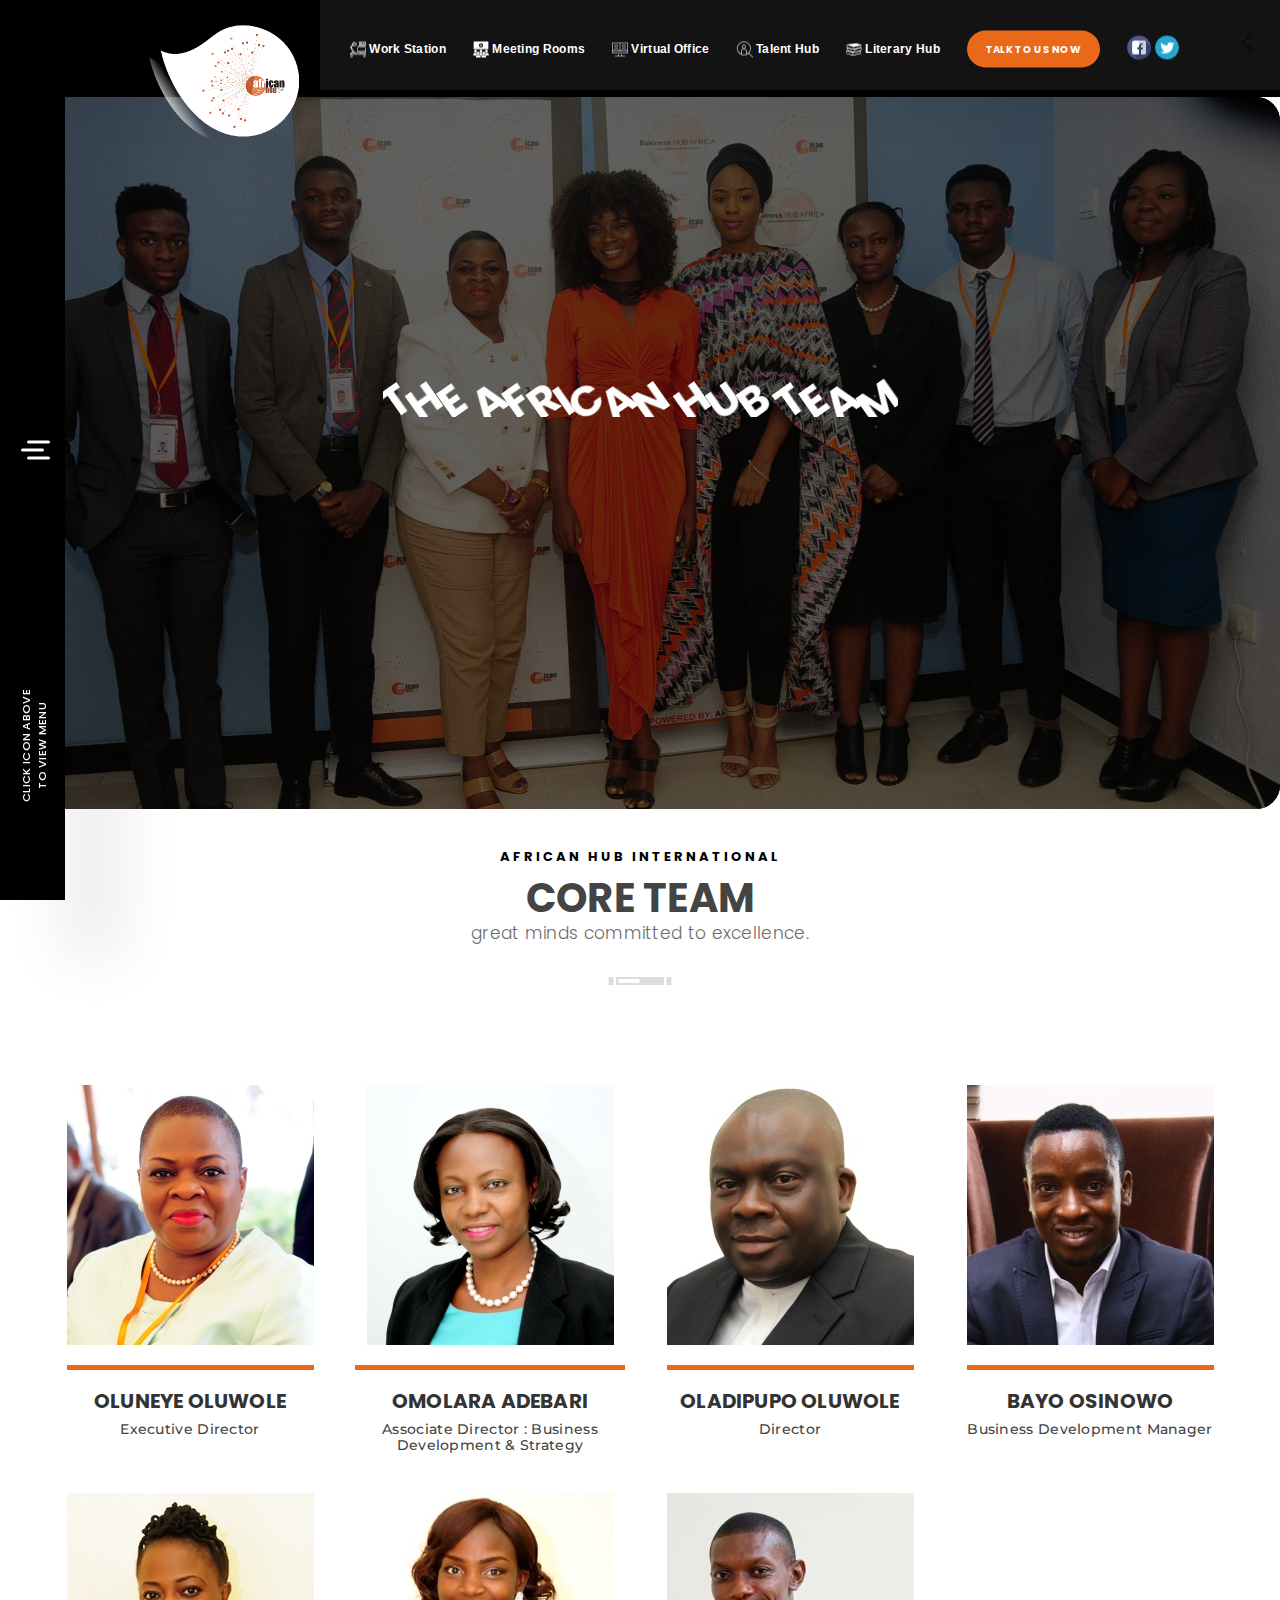
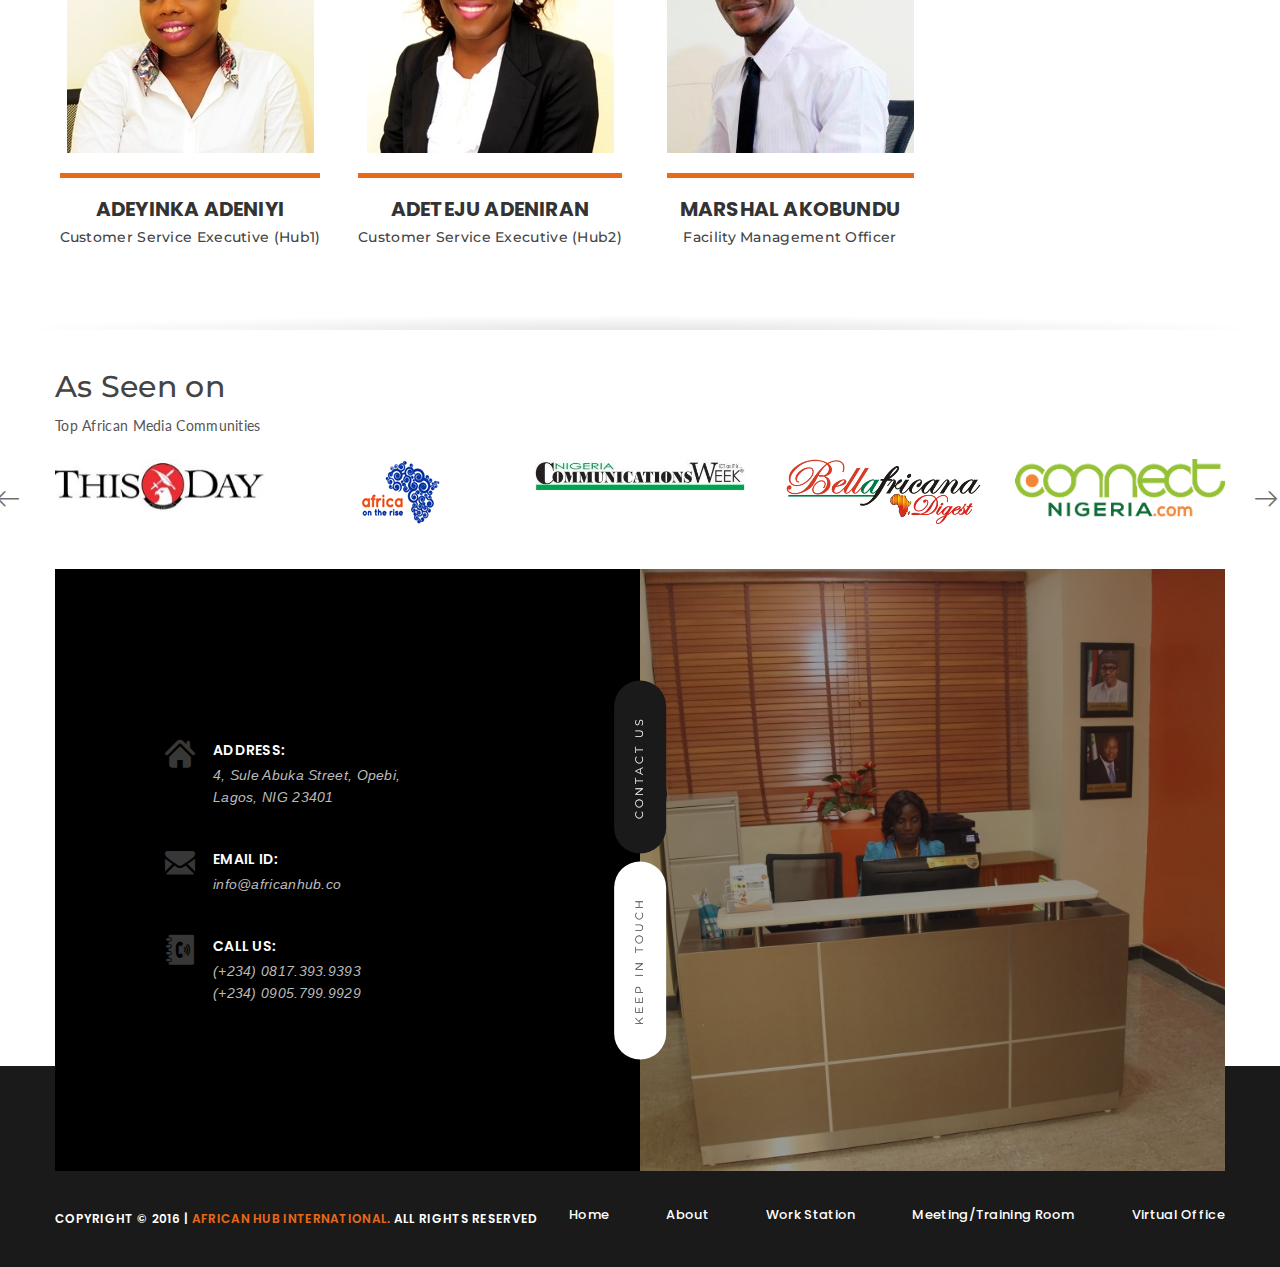
==== about.html @ 1c27bdff "African Hub Commit (Stage 1b)" ====
<!DOCTYPE html>
<head>
    <meta http-equiv="Content-Type" content="text/html; charset=utf-8" />
    <title>African Hub - Africa's fast rising innovative business hub for MSMEs</title>
    <meta name="viewport" content="width=device-width, initial-scale=1.0">
    <meta name="description" content="African Hub International is a Pan-African business and social enterprise, with focus on entrepreneurship, culture, creativity and lifestyle. In business, our focus is to foster the growth of Africa's emerging entrepreneurs and SME Sector and we achieve this by providing a platform and business support services for start-ups, micro, small and medium enterprises." />
    <meta name="keywords" content="African Hub, africanhub, Business Hub, Hub, Africa, Nigeria, Innovation, Co-creation, Virtual Hub, Meeting room, Work station, Work space, Lagos,Services" />

    <!-- Styles -->
    <link rel="stylesheet" type="text/css" href="css/bootstrap.min.css" /><!-- Bootstrap -->
    <link rel="stylesheet" type="text/css" href="css/icons.css" /><!-- Font Awesome -->
    <link rel="stylesheet" type="text/css" href="css/flaticon.css" /><!-- Flat Icons -->
    <link rel="stylesheet" type="text/css" href="css/style.css" /><!-- Style -->
    <link rel="stylesheet" type="text/css" href="css/responsive.css" /><!-- Responsive -->

    <!-- Color Scheme -->
    <link rel="stylesheet" type="text/css" href="css/colors/color.css" title="color" /><!-- Color -->
    <link rel="alternate stylesheet" type="text/css" href="css/colors/color2.css" title="color2" /> <!-- Color2 -->
    <link rel="alternate stylesheet" type="text/css" href="css/colors/color3.css" title="color3" /> <!-- Color3 -->
    <link rel="alternate stylesheet" type="text/css" href="css/colors/color4.css" title="color4" /> <!-- Color4 -->

    <!-- REVOLUTION STYLE SHEETS -->
    <link rel="stylesheet" type="text/css" href="css/revolution/settings.css" />
    <link rel="stylesheet" type="text/css" href="css/revolution/navigation.css" />
    <link rel="stylesheet" type="text/css" href="css/revolution/pe-icon-7-stroke/css/pe-icon-7-stroke.css">
</head>
<body itemscope>
    <div class="loader-wrapper">
        <div class="loader">
            <div class="dot"></div>
            <div class="dot"></div>
            <div class="dot"></div>
            <div class="dot"></div>
            <div class="dot"></div>
        </div>
    </div>
    <div class="web-lyut" style="padding-top: 90px !important;">
        <header class="style1 stick">
            <div class="tpbr">
                <div class="row mrg">
                    <div class="col-md-2">
                        <div class="logo">
                            <h1><a href="index.html" title=""><img src="images/logo.png" alt="" /></a></h1>
                        </div>
                    </div>
                    <div class="col-md-10">
                        <div class="tp-scil active">
                            <ul>
                                <li style="margin-top: 15px;"><a class="tw" href="https://twitter.com/theafricanhub" target="_blank" title="" style="font-size: 12px;font-weight: 600;"><img src="images/icons/2.png">  Work Station</a></li>
                                <li style="margin-top: 15px;"><a class="tw" href="https://twitter.com/theafricanhub" target="_blank" title="" style="font-size: 12px;font-weight: 600;"><img src="images/icons/3.png">  Meeting Rooms</a></li>
                                <li style="margin-top: 15px;"><a class="tw" href="https://twitter.com/theafricanhub" target="_blank" title=""  style="font-size: 12px;font-weight: 600;"><img src="images/icons/4.png">  Virtual Office</a></li>
                                <li style="margin-top: 15px;"><a class="tw" href="https://twitter.com/theafricanhub" target="_blank" title=""  style="font-size: 12px;font-weight: 600;"><img src="images/icons/5.png">  Talent Hub</a></li>
                                <li style="margin-top: 15px;"><a class="tw" href="https://twitter.com/theafricanhub" target="_blank" title=""  style="font-size: 12px;font-weight: 600;"><img src="images/icons/6.png">  Literary Hub</a></li>
                                 <li style="margin-top: 9px;"><a class="blk-btn" href="#" title="">Talk to us Now</a></li>
                           <a href="https://www.facebook.com/africanhubonline" target="_blank" title=""style="font-size: 11px;"><img src="images/icons/facebook.png"  style="margin-top: 15px;"></a>
                              <a href="https://twitter.com/theafricanhub" target="_blank" title=""style="font-size: 11px;"><img src="images/icons/twitter.png" style="margin-top: 15px;"></a>
                            </ul>
                            <span class="tp-shr-btn"><i class="flaticon-connections"></i></span>
                        </div>
                    </div>
                </div>
            </div><!-- Top Bar -->
            <div class="mnu-br">
                <span class="mnu-btn"><i class="mnu-btn-in"><i></i></i></span>
                <i>Click Icon Above to view Menu</i>
            </div>
            <div class="mnu-wrp">
                <div class="mnu-inn">
                    <span class="mnu-cls-btn"><i class="fa fa-times"></i></span>
                    <ul>
                         <li><a href="#" title="">Home</a></li>
                         <li><a href="#" title="">Work Station</a></li>
                         <li><a href="#" title="">Meeting/Training Room</a></li>
                         <li><a href="#" title="">Talent Hub</a></li>
                         <li><a href="#" title="">Literary Hub</a></li>
                    </ul> 
                </div>
            </div>
        </header><!-- Header Style 1 -->

        <div class="rspn-hdr">
            <div class="rspn-tpbr">
                <ul class="rspn-cnt">
                    <li class="active"><i class="flaticon-home-icon-silhouette"></i> 4, Sule Abuka Street, Opebi, Lagos</li>
                    <li><i class="flaticon-cell-phone"></i> (+234) 081.7393.9393</li>
                </ul>
                <div class="sdbr-btn"><i class="sdbr-btn-inn"></i></div>
            </div>
            <div class="rspn-mdbr">
                <ul class="rspn-scil">
                    <li><a class="fb" href="https://www.facebook.com/africanhubonline" target="_blank" title=""style="font-size: 11px;"><i class="fa fa-facebook"></i> @africanhubonline</a></li>
                                <li><a class="tw" href="https://twitter.com/theafricanhub" target="_blank" title=""style="font-size: 11px;"><i class="fa fa-twitter"></i> @theafricanhub</a></li>                   
                </ul>
            </div>
            <div class="lg-mn wilex">
                <div class="logo">
                    <h1><a href="index.html" title=""><img src="images/logo.png" alt="" /></a></h1>
                </div>
                <span class="rspn-mnu-btn"><i class="fa fa-list-ul"></i></span>
            </div>
            <div class="rsnp-mnu">
                <span class="rspn-mnu-cls"><i class="fa fa-times"></i></span>
                <ul>
                   <li><a href="#" title="">Home</a></li>
                    <li><a href="#" title="">Work Station</a></li>
                    <li><a href="#" title="">Meeting/Training Room</a></li>
                    <li><a href="#" title="">Virtual Office</a></li>
                         <li><a href="#" title="">Talent Hub</a></li>
                         <li><a href="#" title="">Literary Hub</a></li>
                </ul>
            </div><!-- Responsive Menu -->
        </div><!-- Responsive Header -->

        <section>
            <div class="tbg notbg hidden-xs" id="home">
                <div class="row">
                    <div class="col-md-12">
                        <div class="creative-slider">
                            <div id="rev_slider_4_1_wrapper" class="rev_slider_wrapper fullwidthbanner-container" data-alias="classicslider1">
                                <div id="rev_slider_4_1" class="rev_slider fullwidthabanner" style="display:none;">
                                    <ul class="ct-in cnt-btns"> 
                                        <li data-index="rs-1" data-transition="random" data-slotamount="default" data-hideafterloop="0"  data-easein="default" data-easeout="default" data-masterspeed="default" data-rotate="0"  data-saveperformance="off" data-param1="" data-param2="" data-param3="" data-param4="" data-param5="" data-param6="" data-param7="" data-param8="" data-param9="" data-param10="" data-title="">
                                            <!-- MAIN IMAGE -->
                                            <img src="images/slides/team.jpg" alt="" data-bgposition="center center"  data-bgfit="cover" data-bgrepeat="no-repeat" data-bgparallax="10" data-kenburns="on" data-duration="10000" data-ease="Linear.easeNone" data-scalestart="100" data-scaleend="120" class="rev-slidebg" data-no-retina />
 		

                                            <!-- LAYER NR. 2 -->
                                            <h4 class="tp-caption tp-resizeme rs-parallaxlevel-3" 
                                                id="slide1-layer2" 
                                                data-x="center" data-hoffset="" 
                                                data-y="center" data-voffset="-40" 
                                                data-width="['auto','auto','auto','auto']"
                                                data-height="['auto','auto','auto','auto']"
                                                data-transform_idle="o:1;"
                                                data-transform_in="y:[100%];z:0;rX:0deg;rY:0;rZ:0;sX:1;sY:1;skX:0;skY:0;opacity:0;s:2000;e:Power4.easeInOut;" 
                                                data-transform_out="s:1000;e:Power3.easeInOut;s:1000;e:Power3.easeInOut;"
                                                data-start="2000" 
                                                data-splitin="none" 
                                                data-splitout="none" 
                                                data-responsive_offset="on" 
                                                data-elementdelay="0.05" 									
                                                style="font-size:26px;letter-spacing:.3px;    color: #fff !important;">Committed to professionalism
                                            </h4>
                                            <!-- LAYER NR. 1 -->
                                            <span class="tp-caption sl1-ly1 tp-resizeme rs-parallaxlevel-3" 
                                                  id="slide1-layer-1" 
                                                  data-x="center" data-hoffset="" 
                                                  data-y="center" data-voffset="-100" 
                                                  data-width="['auto','auto','auto','auto']"
                                                  data-height="['auto','auto','auto','auto']"
                                                  data-transform_idle="o:1;"
                                                  data-transform_in="y:[100%];z:0;rZ:-35deg;sX:1;sY:1;skX:0;skY:0;s:2000;e:Power4.easeInOut;" 
                                                  data-transform_out="s:1000;e:Power2.easeInOut;s:1000;e:Power2.easeInOut;" 
                                                  data-mask_in="x:0px;y:0px;s:inherit;e:inherit;" 										
                                                  data-start="1000" 
                                                  data-splitin="chars" 
                                                  data-splitout="none" 										
                                                  data-responsive_offset="on" 
                                                  data-elementdelay="0.05" 
                                                  style="font-size:48px;letter-spacing:0.3px;">The African Hub Team
                                            </span>

                                            <!-- LAYER NR. 3 -->
                                            <i class="tp-caption sl1-ly3 tp-resizeme rs-parallaxlevel-3" 
                                               id="slide1-layer-3" 
                                               data-x="center" data-hoffset="" 
                                               data-y="center" data-voffset="30" 
                                               data-width="['auto','auto','auto','auto']"
                                               data-height="['auto','auto','auto','auto']"
                                               data-transform_idle="o:1;"
                                               data-transform_in="y:[-100%];z:0;rZ:35deg;sX:1;sY:1;skX:0;skY:0;s:2000;e:Power4.easeInOut;" 
                                               data-transform_out="s:1000;e:Power2.easeInOut;s:1000;e:Power2.easeInOut;" 
                                               data-mask_in="x:0px;y:0px;s:inherit;e:inherit;" 										
                                               data-start="1200" 
                                               data-splitin="none" 
                                               data-splitout="none" 
                                               data-responsive_offset="on" 
                                               data-elementdelay="0.05" 
                                               style="">
                                            </i> 

                                            <!-- LAYER NR. 3 -->
                                            <i class="tp-caption sl1-ly3 tp-resizeme rs-parallaxlevel-3" 
                                               id="slide1-layer-4" 
                                               data-x="center" data-hoffset="" 
                                               data-y="center" data-voffset="110" 
                                               data-width="['auto','auto','auto','auto']"
                                               data-height="['auto','auto','auto','auto']"
                                               data-transform_idle="o:1;"
                                               data-transform_in="y:[-100%];z:0;rZ:35deg;sX:1;sY:1;skX:0;skY:0;s:2000;e:Power4.easeInOut;" 
                                               data-transform_out="s:1000;e:Power2.easeInOut;s:1000;e:Power2.easeInOut;" 
                                               data-mask_in="x:0px;y:0px;s:inherit;e:inherit;" 										
                                               data-start="1600" 
                                               data-splitin="none" 
                                               data-splitout="none" 
                                               data-responsive_offset="on" 
                                               data-elementdelay="0.05" 
                                               style="">
                                            </i>

                                            <!-- LAYER NR. 4 -->
                                            <a class="tp-caption blk-btn thm-btn sl2-ly4 tp-resizeme rs-parallaxlevel-3"  
                                               href="#" 
                                               title="" 
                                               id="slide2-layer-4" 
                                               data-x="center" data-hoffset="" 
                                               data-y="center" data-voffset="110" 
                                               data-width="['auto','auto','auto','auto']"
                                               data-height="['auto','auto','auto','auto']"
                                               data-transform_idle="o:1;"
                                               data-transform_in="y:[-100%];z:0;rX:0deg;rY:0;rZ:0;sX:1;sY:1;skX:0;skY:0;s:1500;e:Power3.easeInOut;" 
                                               data-transform_out="s:1000;e:Power3.easeInOut;s:1000;e:Power3.easeInOut;" 
                                               data-start="1400" 
                                               data-responsive_offset="on" 
                                               data-elementdelay="0.05" 
                                               style="font-size:12px;height: 40px;line-height: 20px;padding: 15px 49px 15px !important;">Talk to us Today</a>

                                            <!-- LAYER NR. 4 -->
                                            <p class="tp-caption sl2-ly4 tp-resizeme rs-parallaxlevel-3"  
                                               href="#" 
                                               title="" 
                                               id="slide2-layer-4" 
                                               data-x="center" data-hoffset="" 
                                               data-y="center" data-voffset="110" 
                                               data-width="['auto','auto','auto','auto']"
                                               data-height="['auto','auto','auto','auto']"
                                               data-transform_idle="o:1;"
                                               data-transform_in="y:[-100%];z:0;rX:0deg;rY:0;rZ:0;sX:1;sY:1;skX:0;skY:0;s:1500;e:Power3.easeInOut;" 
                                               data-transform_out="s:1000;e:Power3.easeInOut;s:1000;e:Power3.easeInOut;" 
                                               data-start="1400" 
                                               data-responsive_offset="on" 
                                               data-elementdelay="0.05" 
                                               style="font-size:12px;height: 40px;line-height: 20px;padding: 60px 69px 15px !important; color: #fff !important;">or call (+234) 0817.393.9393</p>
                                        </li>    
                                    </ul>
                                </div>
                            </div>
                        </div><!-- Creative Slider  -->
                    </div>
                </div>		
            </div>
        </section><!-- Slider Sec -->

        <section>
            <div class="tbg nobg" id="about">
                <div class="container">
                    <div class="row">
                        <div class="col-md-12">
                            <div class="tl-wra" style="margin-bottom: 0 !important;">
                                <div class="tl-inn">
                                    <i style="color: #000;margin-top: 30px;">African Hub International</i>
                                    <h4>Core Team</h4>
                                    <span>great minds committed to excellence.</span>
                                </div>
                            </div><!-- Title Wrapper -->
                            <div class="ab-arch">
                                <div class="arch-pro"> 
                                    <div class="proc-stps">
                                        <div class="row">
                                            <div class="col-md-3">
                                                <div class="pro-stps">
                                                    <img src="images/team/1.jpg">
                                                    <hr style="border-top: 5px solid #ea6918;">
                                                    <h2>OLUNEYE OLUWOLE</h2>
                                                    <h5>Executive Director</h5>
                                                </div>
                                            </div>
                                            <div class="col-md-3">
                                                <div class="pro-stps">
                                                    <img src="images/team/2.jpg">
                                                    <hr style="border-top: 5px solid #ea6918;">
                                                    <h2>OMOLARA ADEBARI</h2>
                                                    <h5>Associate Director : Business Development & Strategy</h5>
                                                </div>
                                            </div>
                                            <div class="col-md-3">
                                                <div class="pro-stps">
                                                    <img src="images/team/3.jpg">
                                                    <hr style="border-top: 5px solid #ea6918;">
                                                    <h2>OLADIPUPO OLUWOLE</h2>
                                                    <h5>Director</h5>
                                                </div>
                                            </div>
                                            <div class="col-md-3">
                                                <div class="pro-stps">
                                                    <img src="images/team/4.jpg">
                                                    <hr style="border-top: 5px solid #ea6918;">
                                                    <h2>BAYO OSINOWO</h2>
                                                    <h5>Business Development Manager</h5>
                                                </div>
                                            </div>
                                        </div>
                                        <div class="row">
                                            <div class="col-md-3">
                                                <div class="pro-stps">
                                                    <img src="images/team/5.jpg">
                                                    <hr style="border-top: 5px solid #ea6918;">
                                                    <h2>ADEYINKA ADENIYI</h2>
                                                    <h5>Customer Service Executive (Hub1)</h5>
                                                </div>
                                            </div>
                                            <div class="col-md-3">
                                                <div class="pro-stps">
                                                    <img src="images/team/6.jpg">
                                                    <hr style="border-top: 5px solid #ea6918;">
                                                    <h2>ADETEJU ADENIRAN</h2>
                                                    <h5>Customer Service Executive (Hub2)</h5>
                                                </div>
                                            </div>
                                            <div class="col-md-3">
                                                <div class="pro-stps">
                                                    <img src="images/team/7.jpg">
                                                    <hr style="border-top: 5px solid #ea6918;">
                                                    <h2>MARSHAL AKOBUNDU</h2>
                                                    <h5>Facility Management Officer</h5>
                                                </div>
                                            </div>
                                        </div>
                                    </div>
                                </div>
                            </div><!-- About Architecture -->
                        </div>
                    </div>
                </div>
            </div>
        </section>

        <section>
            <div class="tbg gry notg tm40 bm40" id="skill">
            <hr style="border: 0;
    height: 15px;
    position: relative;background: radial-gradient(ellipse at bottom, rgba(0,0,0,0.1) 0%,rgba(0,0,0,0) 70%);">
                <div class="container">
                    <div class="row">
                        <div class="col-md-12">
                                                      
                                    <h2>As Seen on</h2>
                                    <p>Top African Media Communities</p>
                            <div class="clnt-car">
                                <div class="clnt-lgo"><a href="http://www.thisdaylive.com/index.php/2016/08/08/business-hub-africa-will-rule-the-world-through-smes/" target="_blank" title=""><img src="images/client-logo/clnt-lgo1.jpg" alt="" /></a></div>
                                <div class="clnt-lgo"><a href="http://www.africa-ontherise.com/2016/07/african-hub-international-unveils-virtual-hub-for-msmes/" target="_blank" title=""><img src="images/client-logo/clnt-lgo2.png" alt="" /></a></div>
                                <div class="clnt-lgo"><a href="http://nigeriacommunicationsweek.com.ng/news/african-hub-launches-innovative-business-hub-in-lagos" target="_blank" title=""><img src="images/client-logo/clnt-lgo3.jpg" alt="" /></a></div>
                                <div class="clnt-lgo"><a href="http://digest.bellafricana.com/assets-african-hub-international-export/" target="_blank" title=""><img src="images/client-logo/clnt-lgo4.png" alt="" /></a></div>
                                <div class="clnt-lgo"><a href="http://connectnigeria.com/articles/2016/12/african-sustainable-sme-export-trade-solutions-presents-export-seminar-dec-15th-2016/" target="_blank" title=""><img src="images/client-logo/clnt-lgo5.png" alt="" /></a></div>
                                <div class="clnt-lgo"><a href="http://www.tushspot.com/ooni-of-ife-plays-host-to-african-hub-international/" target="_blank" title=""><img src="images/client-logo/clnt-lgo6.png" alt="" /></a></div>
                            </div>
                        </div>
                    </div>
                </div>
                </div>
        </section>

        <footer>
            <div class="tbg notbg" id="contact">
                <div class="stl-bg2" style="background: #fff;"></div>
                <div class="container">
                    <div class="row">
                        <div class="col-md-12">
                            <div class="ftr-dta overlape">
                                <div class="row mrg">
                                    <div class="col-md-6">
                                        <div class="kpt-cnt">
                                            <div class="kpt-cnt-tabs">
                                                <ul class="nav nav-tabs">
                                                    <li class="active"><a href="#ft-tb1" data-toggle="tab">Keep In Touch</a></li>
                                                    <li><a href="#ft-tb2" data-toggle="tab">Contact Us</a></li>
                                                </ul>
                                                <div class="tab-content">
                                                    <div class="tab-pane fade in active" id="ft-tb1">
                                                        <ul class="ft-cnt-inf"> 
                                                            <li>
                                                                <i class="flaticon-home-icon-silhouette"></i>
                                                                <strong>Address:</strong>
                                                                4, Sule Abuka Street, Opebi, Lagos, NIG 23401
                                                            </li>
                                                            <li>
                                                                <i class="flaticon-black-back-closed-envelope-shape"></i>
                                                                <strong>Email ID:</strong>
                                                                <a href="#" title="">info@africanhub.co</a>
                                                            </li>
                                                            <li>
                                                                <i class="flaticon-phone-book"></i>
                                                                <strong>Call Us:</strong>
                                                                (+234) 0817.393.9393
                                                                <br>
                                                                (+234) 0905.799.9929
                                                            </li>
                                                        </ul>
                                                    </div>
                                                    <div class="tab-pane fade" id="ft-tb2">
                                                        <div class="cnt-frm">
                                                            <form name="contactform" method="post" action="submit.php">
                                                                <div class="form-group">
                                                                    <input type="text" name="name" id="name" placeholder="Your Name" />
                                                                </div>
                                                                <div class="form-group">
                                                                    <input type="email" name="email" id="email" placeholder="Email Address" />
                                                                </div>
                                                                <div class="form-group">
                                                                    <textarea placeholder="Description" name="description" id="description"></textarea>
                                                                </div>
                                                                <div class="form-group">
                                                                    <input type="submit" class="thm-btn" id="submit" value="Contact Now" />
                                                                </div>
                                                            </form>
                                                        </div>
                                                    </div>
                                                </div>
                                            </div>
                                        </div>
                                    </div>
                                    <div class="col-md-6">
                                        <div class="ftr-glry">
                                            <div class="ftr-glry-car">
                                                <div class="swiper-wrapper">
                                                    <div class="ftr-glry-itm"><img src="images/footer/ftr-glry1.jpg" alt="" /></div>
                                                </div>
                                            </div>
                                            <div class="ftr-glry-pgn"></div>
                                        </div>
                                    </div>
                                </div>
                            </div>
                        </div>
                    </div>
                </div>
            </div>
        </footer><!-- Footer -->
        <div class="btmbar">
            <div class="container">
                <p>Copyright &copy; 2016 | <a href="#" title="" style="color: #ea6918;">African Hub International.</a> All Rights Reserved</p>
                <ul class="btm-lnks hidden-xs">
                    <li><a href="#" title="">Home</a></li>
                    <li><a href="#" title="">About</a></li>
                    <li><a href="#" title="">Work Station</a></li>
                    <li><a href="#" title="">Meeting/Training Room</a></li>
                    <li><a href="#" title="">Virtual Office</a></li>
                </ul>
            </div>
        </div><!-- Bottom Bar -->

        <div class="sdbr">
            <span class="sdbr-cls"><i class="fa fa-times"></i></span>
        </div><!-- Sidebar -->

        <div class="hrs-wrp">
            <span class="hrs-cls"><i class="fa fa-times"></i></span>
            <div class="hrs-inn">
                <div class="hrs-in">
                    <div class="hrs-frm">
                        <div class="hrs-tl">
                            <strong style="color: #fff !important">Book your work station now</strong>
                            <span>It's quick. It’s easy.</span>
                            <i>Our team will be in touch with your quote.</i>
                        </div>
                        <form>
                            <div class="row">
                                <div class="col-md-12">
                                    <input type="text" placeholder="Your Name" />
                                </div>
                                <div class="col-md-12">
                                    <input type="email" placeholder="Email Address" />
                                </div>
                                <div class="col-md-12">
                                    <input type="text" placeholder="Phone Number" />
                                </div>
                                <div class="col-md-12">
                                    <textarea class="boxx" placeholder="My requirement: e.g. I need a four-man work station for 12 months starting from January." name="description" id="description"></textarea>
                                </div>
                                <div class="col-md-12">
                                    <button class="cnt-btns" type="submit">Submit my request now</button>
                                </div>
                            </div>
                        </form>
                    </div>
                </div>
            </div>
        </div><!-- Hire Us Popup -->
    </div><!-- Web layout -->

    <!-- Scripts -->
    <script src="js/jquery.min.js" type="text/javascript"></script><!-- jQuery -->
    <script src="js/bootstrap.min.js" type="text/javascript"></script><!-- Bootstrap -->
    <script src="js/owl.carousel.min.js" type="text/javascript"></script><!-- Owl Carousel -->
    <script src="js/isotope.min.js" type="text/javascript"></script><!-- Isotope -->
    <script src="js/isotope-int.js" type="text/javascript"></script><!-- Isotope -->    
    <script src="js/waypoints.min.js" type="text/javascript"></script><!-- WayPoints --> 
    <script src="js/counterup.min.js" type="text/javascript"></script><!-- Counter Up -->
    <script src="js/jquery.circliful.min.js" type="text/javascript"></script><!-- Progressbar -->
    <script src="js/swiper.jquery.min.js" type="text/javascript"></script><!-- Swiper Slider -->
    <script src="js/perfect-scrollbar.js" type="text/javascript"></script><!-- Scroll Bar -->
    <script src="js/perfect-scrollbar.jquery.js" type="text/javascript"></script><!-- Scroll Bar -->
    <script src="js/parallax.js" type="text/javascript"></script><!-- Parallax -->
    <script src="js/styleswitcher.js" type="text/javascript"></script><!-- Style Switcher -->
    <script src="js/script.js" type="text/javascript"></script><!-- Custom -->

    <!-- REVOLUTION JS FILES -->
    <script type="text/javascript" src="js/revolution/jquery.themepunch.tools.min.js"></script>
    <script type="text/javascript" src="js/revolution/jquery.themepunch.revolution.min.js"></script>

    <!-- SLIDER REVOLUTION 5.0 EXTENSIONS -->	
    <script type="text/javascript" src="js/revolution/revolution.extension.actions.min.js"></script>
    <script type="text/javascript" src="js/revolution/revolution.extension.carousel.min.js"></script>
    <script type="text/javascript" src="js/revolution/revolution.extension.kenburn.min.js"></script>
    <script type="text/javascript" src="js/revolution/revolution.extension.layeranimation.min.js"></script>
    <script type="text/javascript" src="js/revolution/revolution.extension.migration.min.js"></script>
    <script type="text/javascript" src="js/revolution/revolution.extension.navigation.min.js"></script>
    <script type="text/javascript" src="js/revolution/revolution.extension.parallax.min.js"></script>
    <script type="text/javascript" src="js/revolution/revolution.extension.slideanims.min.js"></script>
    <script type="text/javascript" src="js/revolution/revolution.extension.video.min.js"></script>
    <script type="text/javascript" src="js/revolution/revolution.initialize.js"></script>
</body>
</html>
---- css/icons.css ----
/*!
 *  Font Awesome 4.6.3 by @davegandy - http://fontawesome.io - @fontawesome
 *  License - http://fontawesome.io/license (Font: SIL OFL 1.1, CSS: MIT License)
 */@font-face{font-family:'FontAwesome';src:url('../fonts/fontawesome-webfont.eot?v=4.6.3');src:url('../fonts/fontawesome-webfont.eot?#iefix&v=4.6.3') format('embedded-opentype'),url('../fonts/fontawesome-webfont.woff2?v=4.6.3') format('woff2'),url('../fonts/fontawesome-webfont.woff?v=4.6.3') format('woff'),url('../fonts/fontawesome-webfont.ttf?v=4.6.3') format('truetype'),url('../fonts/fontawesome-webfont.svg?v=4.6.3#fontawesomeregular') format('svg');font-weight:normal;font-style:normal}.fa{display:inline-block;font:normal normal normal 14px/1 FontAwesome;font-size:inherit;text-rendering:auto;-webkit-font-smoothing:antialiased;-moz-osx-font-smoothing:grayscale}.fa-lg{font-size:1.33333333em;line-height:.75em;vertical-align:-15%}.fa-2x{font-size:2em}.fa-3x{font-size:3em}.fa-4x{font-size:4em}.fa-5x{font-size:5em}.fa-fw{width:1.28571429em;text-align:center}.fa-ul{padding-left:0;margin-left:2.14285714em;list-style-type:none}.fa-ul>li{position:relative}.fa-li{position:absolute;left:-2.14285714em;width:2.14285714em;top:.14285714em;text-align:center}.fa-li.fa-lg{left:-1.85714286em}.fa-border{padding:.2em .25em .15em;border:solid .08em #eee;border-radius:.1em}.fa-pull-left{float:left}.fa-pull-right{float:right}.fa.fa-pull-left{margin-right:.3em}.fa.fa-pull-right{margin-left:.3em}.pull-right{float:right}.pull-left{float:left}.fa.pull-left{margin-right:.3em}.fa.pull-right{margin-left:.3em}.fa-spin{-webkit-animation:fa-spin 2s infinite linear;animation:fa-spin 2s infinite linear}.fa-pulse{-webkit-animation:fa-spin 1s infinite steps(8);animation:fa-spin 1s infinite steps(8)}@-webkit-keyframes fa-spin{0%{-webkit-transform:rotate(0deg);transform:rotate(0deg)}100%{-webkit-transform:rotate(359deg);transform:rotate(359deg)}}@keyframes fa-spin{0%{-webkit-transform:rotate(0deg);transform:rotate(0deg)}100%{-webkit-transform:rotate(359deg);transform:rotate(359deg)}}.fa-rotate-90{-ms-filter:"progid:DXImageTransform.Microsoft.BasicImage(rotation=1)";-webkit-transform:rotate(90deg);-ms-transform:rotate(90deg);transform:rotate(90deg)}.fa-rotate-180{-ms-filter:"progid:DXImageTransform.Microsoft.BasicImage(rotation=2)";-webkit-transform:rotate(180deg);-ms-transform:rotate(180deg);transform:rotate(180deg)}.fa-rotate-270{-ms-filter:"progid:DXImageTransform.Microsoft.BasicImage(rotation=3)";-webkit-transform:rotate(270deg);-ms-transform:rotate(270deg);transform:rotate(270deg)}.fa-flip-horizontal{-ms-filter:"progid:DXImageTransform.Microsoft.BasicImage(rotation=0, mirror=1)";-webkit-transform:scale(-1, 1);-ms-transform:scale(-1, 1);transform:scale(-1, 1)}.fa-flip-vertical{-ms-filter:"progid:DXImageTransform.Microsoft.BasicImage(rotation=2, mirror=1)";-webkit-transform:scale(1, -1);-ms-transform:scale(1, -1);transform:scale(1, -1)}:root .fa-rotate-90,:root .fa-rotate-180,:root .fa-rotate-270,:root .fa-flip-horizontal,:root .fa-flip-vertical{filter:none}.fa-stack{position:relative;display:inline-block;width:2em;height:2em;line-height:2em;vertical-align:middle}.fa-stack-1x,.fa-stack-2x{position:absolute;left:0;width:100%;text-align:center}.fa-stack-1x{line-height:inherit}.fa-stack-2x{font-size:2em}.fa-inverse{color:#fff}.fa-glass:before{content:"\f000"}.fa-music:before{content:"\f001"}.fa-search:before{content:"\f002"}.fa-envelope-o:before{content:"\f003"}.fa-heart:before{content:"\f004"}.fa-star:before{content:"\f005"}.fa-star-o:before{content:"\f006"}.fa-user:before{content:"\f007"}.fa-film:before{content:"\f008"}.fa-th-large:before{content:"\f009"}.fa-th:before{content:"\f00a"}.fa-th-list:before{content:"\f00b"}.fa-check:before{content:"\f00c"}.fa-remove:before,.fa-close:before,.fa-times:before{content:"\f00d"}.fa-search-plus:before{content:"\f00e"}.fa-search-minus:before{content:"\f010"}.fa-power-off:before{content:"\f011"}.fa-signal:before{content:"\f012"}.fa-gear:before,.fa-cog:before{content:"\f013"}.fa-trash-o:before{content:"\f014"}.fa-home:before{content:"\f015"}.fa-file-o:before{content:"\f016"}.fa-clock-o:before{content:"\f017"}.fa-road:before{content:"\f018"}.fa-download:before{content:"\f019"}.fa-arrow-circle-o-down:before{content:"\f01a"}.fa-arrow-circle-o-up:before{content:"\f01b"}.fa-inbox:before{content:"\f01c"}.fa-play-circle-o:before{content:"\f01d"}.fa-rotate-right:before,.fa-repeat:before{content:"\f01e"}.fa-refresh:before{content:"\f021"}.fa-list-alt:before{content:"\f022"}.fa-lock:before{content:"\f023"}.fa-flag:before{content:"\f024"}.fa-headphones:before{content:"\f025"}.fa-volume-off:before{content:"\f026"}.fa-volume-down:before{content:"\f027"}.fa-volume-up:before{content:"\f028"}.fa-qrcode:before{content:"\f029"}.fa-barcode:before{content:"\f02a"}.fa-tag:before{content:"\f02b"}.fa-tags:before{content:"\f02c"}.fa-book:before{content:"\f02d"}.fa-bookmark:before{content:"\f02e"}.fa-print:before{content:"\f02f"}.fa-camera:before{content:"\f030"}.fa-font:before{content:"\f031"}.fa-bold:before{content:"\f032"}.fa-italic:before{content:"\f033"}.fa-text-height:before{content:"\f034"}.fa-text-width:before{content:"\f035"}.fa-align-left:before{content:"\f036"}.fa-align-center:before{content:"\f037"}.fa-align-right:before{content:"\f038"}.fa-align-justify:before{content:"\f039"}.fa-list:before{content:"\f03a"}.fa-dedent:before,.fa-outdent:before{content:"\f03b"}.fa-indent:before{content:"\f03c"}.fa-video-camera:before{content:"\f03d"}.fa-photo:before,.fa-image:before,.fa-picture-o:before{content:"\f03e"}.fa-pencil:before{content:"\f040"}.fa-map-marker:before{content:"\f041"}.fa-adjust:before{content:"\f042"}.fa-tint:before{content:"\f043"}.fa-edit:before,.fa-pencil-square-o:before{content:"\f044"}.fa-share-square-o:before{content:"\f045"}.fa-check-square-o:before{content:"\f046"}.fa-arrows:before{content:"\f047"}.fa-step-backward:before{content:"\f048"}.fa-fast-backward:before{content:"\f049"}.fa-backward:before{content:"\f04a"}.fa-play:before{content:"\f04b"}.fa-pause:before{content:"\f04c"}.fa-stop:before{content:"\f04d"}.fa-forward:before{content:"\f04e"}.fa-fast-forward:before{content:"\f050"}.fa-step-forward:before{content:"\f051"}.fa-eject:before{content:"\f052"}.fa-chevron-left:before{content:"\f053"}.fa-chevron-right:before{content:"\f054"}.fa-plus-circle:before{content:"\f055"}.fa-minus-circle:before{content:"\f056"}.fa-times-circle:before{content:"\f057"}.fa-check-circle:before{content:"\f058"}.fa-question-circle:before{content:"\f059"}.fa-info-circle:before{content:"\f05a"}.fa-crosshairs:before{content:"\f05b"}.fa-times-circle-o:before{content:"\f05c"}.fa-check-circle-o:before{content:"\f05d"}.fa-ban:before{content:"\f05e"}.fa-arrow-left:before{content:"\f060"}.fa-arrow-right:before{content:"\f061"}.fa-arrow-up:before{content:"\f062"}.fa-arrow-down:before{content:"\f063"}.fa-mail-forward:before,.fa-share:before{content:"\f064"}.fa-expand:before{content:"\f065"}.fa-compress:before{content:"\f066"}.fa-plus:before{content:"\f067"}.fa-minus:before{content:"\f068"}.fa-asterisk:before{content:"\f069"}.fa-exclamation-circle:before{content:"\f06a"}.fa-gift:before{content:"\f06b"}.fa-leaf:before{content:"\f06c"}.fa-fire:before{content:"\f06d"}.fa-eye:before{content:"\f06e"}.fa-eye-slash:before{content:"\f070"}.fa-warning:before,.fa-exclamation-triangle:before{content:"\f071"}.fa-plane:before{content:"\f072"}.fa-calendar:before{content:"\f073"}.fa-random:before{content:"\f074"}.fa-comment:before{content:"\f075"}.fa-magnet:before{content:"\f076"}.fa-chevron-up:before{content:"\f077"}.fa-chevron-down:before{content:"\f078"}.fa-retweet:before{content:"\f079"}.fa-shopping-cart:before{content:"\f07a"}.fa-folder:before{content:"\f07b"}.fa-folder-open:before{content:"\f07c"}.fa-arrows-v:before{content:"\f07d"}.fa-arrows-h:before{content:"\f07e"}.fa-bar-chart-o:before,.fa-bar-chart:before{content:"\f080"}.fa-twitter-square:before{content:"\f081"}.fa-facebook-square:before{content:"\f082"}.fa-camera-retro:before{content:"\f083"}.fa-key:before{content:"\f084"}.fa-gears:before,.fa-cogs:before{content:"\f085"}.fa-comments:before{content:"\f086"}.fa-thumbs-o-up:before{content:"\f087"}.fa-thumbs-o-down:before{content:"\f088"}.fa-star-half:before{content:"\f089"}.fa-heart-o:before{content:"\f08a"}.fa-sign-out:before{content:"\f08b"}.fa-linkedin-square:before{content:"\f08c"}.fa-thumb-tack:before{content:"\f08d"}.fa-external-link:before{content:"\f08e"}.fa-sign-in:before{content:"\f090"}.fa-trophy:before{content:"\f091"}.fa-github-square:before{content:"\f092"}.fa-upload:before{content:"\f093"}.fa-lemon-o:before{content:"\f094"}.fa-phone:before{content:"\f095"}.fa-square-o:before{content:"\f096"}.fa-bookmark-o:before{content:"\f097"}.fa-phone-square:before{content:"\f098"}.fa-twitter:before{content:"\f099"}.fa-facebook-f:before,.fa-facebook:before{content:"\f09a"}.fa-github:before{content:"\f09b"}.fa-unlock:before{content:"\f09c"}.fa-credit-card:before{content:"\f09d"}.fa-feed:before,.fa-rss:before{content:"\f09e"}.fa-hdd-o:before{content:"\f0a0"}.fa-bullhorn:before{content:"\f0a1"}.fa-bell:before{content:"\f0f3"}.fa-certificate:before{content:"\f0a3"}.fa-hand-o-right:before{content:"\f0a4"}.fa-hand-o-left:before{content:"\f0a5"}.fa-hand-o-up:before{content:"\f0a6"}.fa-hand-o-down:before{content:"\f0a7"}.fa-arrow-circle-left:before{content:"\f0a8"}.fa-arrow-circle-right:before{content:"\f0a9"}.fa-arrow-circle-up:before{content:"\f0aa"}.fa-arrow-circle-down:before{content:"\f0ab"}.fa-globe:before{content:"\f0ac"}.fa-wrench:before{content:"\f0ad"}.fa-tasks:before{content:"\f0ae"}.fa-filter:before{content:"\f0b0"}.fa-briefcase:before{content:"\f0b1"}.fa-arrows-alt:before{content:"\f0b2"}.fa-group:before,.fa-users:before{content:"\f0c0"}.fa-chain:before,.fa-link:before{content:"\f0c1"}.fa-cloud:before{content:"\f0c2"}.fa-flask:before{content:"\f0c3"}.fa-cut:before,.fa-scissors:before{content:"\f0c4"}.fa-copy:before,.fa-files-o:before{content:"\f0c5"}.fa-paperclip:before{content:"\f0c6"}.fa-save:before,.fa-floppy-o:before{content:"\f0c7"}.fa-square:before{content:"\f0c8"}.fa-navicon:before,.fa-reorder:before,.fa-bars:before{content:"\f0c9"}.fa-list-ul:before{content:"\f0ca"}.fa-list-ol:before{content:"\f0cb"}.fa-strikethrough:before{content:"\f0cc"}.fa-underline:before{content:"\f0cd"}.fa-table:before{content:"\f0ce"}.fa-magic:before{content:"\f0d0"}.fa-truck:before{content:"\f0d1"}.fa-pinterest:before{content:"\f0d2"}.fa-pinterest-square:before{content:"\f0d3"}.fa-google-plus-square:before{content:"\f0d4"}.fa-google-plus:before{content:"\f0d5"}.fa-money:before{content:"\f0d6"}.fa-caret-down:before{content:"\f0d7"}.fa-caret-up:before{content:"\f0d8"}.fa-caret-left:before{content:"\f0d9"}.fa-caret-right:before{content:"\f0da"}.fa-columns:before{content:"\f0db"}.fa-unsorted:before,.fa-sort:before{content:"\f0dc"}.fa-sort-down:before,.fa-sort-desc:before{content:"\f0dd"}.fa-sort-up:before,.fa-sort-asc:before{content:"\f0de"}.fa-envelope:before{content:"\f0e0"}.fa-linkedin:before{content:"\f0e1"}.fa-rotate-left:before,.fa-undo:before{content:"\f0e2"}.fa-legal:before,.fa-gavel:before{content:"\f0e3"}.fa-dashboard:before,.fa-tachometer:before{content:"\f0e4"}.fa-comment-o:before{content:"\f0e5"}.fa-comments-o:before{content:"\f0e6"}.fa-flash:before,.fa-bolt:before{content:"\f0e7"}.fa-sitemap:before{content:"\f0e8"}.fa-umbrella:before{content:"\f0e9"}.fa-paste:before,.fa-clipboard:before{content:"\f0ea"}.fa-lightbulb-o:before{content:"\f0eb"}.fa-exchange:before{content:"\f0ec"}.fa-cloud-download:before{content:"\f0ed"}.fa-cloud-upload:before{content:"\f0ee"}.fa-user-md:before{content:"\f0f0"}.fa-stethoscope:before{content:"\f0f1"}.fa-suitcase:before{content:"\f0f2"}.fa-bell-o:before{content:"\f0a2"}.fa-coffee:before{content:"\f0f4"}.fa-cutlery:before{content:"\f0f5"}.fa-file-text-o:before{content:"\f0f6"}.fa-building-o:before{content:"\f0f7"}.fa-hospital-o:before{content:"\f0f8"}.fa-ambulance:before{content:"\f0f9"}.fa-medkit:before{content:"\f0fa"}.fa-fighter-jet:before{content:"\f0fb"}.fa-beer:before{content:"\f0fc"}.fa-h-square:before{content:"\f0fd"}.fa-plus-square:before{content:"\f0fe"}.fa-angle-double-left:before{content:"\f100"}.fa-angle-double-right:before{content:"\f101"}.fa-angle-double-up:before{content:"\f102"}.fa-angle-double-down:before{content:"\f103"}.fa-angle-left:before{content:"\f104"}.fa-angle-right:before{content:"\f105"}.fa-angle-up:before{content:"\f106"}.fa-angle-down:before{content:"\f107"}.fa-desktop:before{content:"\f108"}.fa-laptop:before{content:"\f109"}.fa-tablet:before{content:"\f10a"}.fa-mobile-phone:before,.fa-mobile:before{content:"\f10b"}.fa-circle-o:before{content:"\f10c"}.fa-quote-left:before{content:"\f10d"}.fa-quote-right:before{content:"\f10e"}.fa-spinner:before{content:"\f110"}.fa-circle:before{content:"\f111"}.fa-mail-reply:before,.fa-reply:before{content:"\f112"}.fa-github-alt:before{content:"\f113"}.fa-folder-o:before{content:"\f114"}.fa-folder-open-o:before{content:"\f115"}.fa-smile-o:before{content:"\f118"}.fa-frown-o:before{content:"\f119"}.fa-meh-o:before{content:"\f11a"}.fa-gamepad:before{content:"\f11b"}.fa-keyboard-o:before{content:"\f11c"}.fa-flag-o:before{content:"\f11d"}.fa-flag-checkered:before{content:"\f11e"}.fa-terminal:before{content:"\f120"}.fa-code:before{content:"\f121"}.fa-mail-reply-all:before,.fa-reply-all:before{content:"\f122"}.fa-star-half-empty:before,.fa-star-half-full:before,.fa-star-half-o:before{content:"\f123"}.fa-location-arrow:before{content:"\f124"}.fa-crop:before{content:"\f125"}.fa-code-fork:before{content:"\f126"}.fa-unlink:before,.fa-chain-broken:before{content:"\f127"}.fa-question:before{content:"\f128"}.fa-info:before{content:"\f129"}.fa-exclamation:before{content:"\f12a"}.fa-superscript:before{content:"\f12b"}.fa-subscript:before{content:"\f12c"}.fa-eraser:before{content:"\f12d"}.fa-puzzle-piece:before{content:"\f12e"}.fa-microphone:before{content:"\f130"}.fa-microphone-slash:before{content:"\f131"}.fa-shield:before{content:"\f132"}.fa-calendar-o:before{content:"\f133"}.fa-fire-extinguisher:before{content:"\f134"}.fa-rocket:before{content:"\f135"}.fa-maxcdn:before{content:"\f136"}.fa-chevron-circle-left:before{content:"\f137"}.fa-chevron-circle-right:before{content:"\f138"}.fa-chevron-circle-up:before{content:"\f139"}.fa-chevron-circle-down:before{content:"\f13a"}.fa-html5:before{content:"\f13b"}.fa-css3:before{content:"\f13c"}.fa-anchor:before{content:"\f13d"}.fa-unlock-alt:before{content:"\f13e"}.fa-bullseye:before{content:"\f140"}.fa-ellipsis-h:before{content:"\f141"}.fa-ellipsis-v:before{content:"\f142"}.fa-rss-square:before{content:"\f143"}.fa-play-circle:before{content:"\f144"}.fa-ticket:before{content:"\f145"}.fa-minus-square:before{content:"\f146"}.fa-minus-square-o:before{content:"\f147"}.fa-level-up:before{content:"\f148"}.fa-level-down:before{content:"\f149"}.fa-check-square:before{content:"\f14a"}.fa-pencil-square:before{content:"\f14b"}.fa-external-link-square:before{content:"\f14c"}.fa-share-square:before{content:"\f14d"}.fa-compass:before{content:"\f14e"}.fa-toggle-down:before,.fa-caret-square-o-down:before{content:"\f150"}.fa-toggle-up:before,.fa-caret-square-o-up:before{content:"\f151"}.fa-toggle-right:before,.fa-caret-square-o-right:before{content:"\f152"}.fa-euro:before,.fa-eur:before{content:"\f153"}.fa-gbp:before{content:"\f154"}.fa-dollar:before,.fa-usd:before{content:"\f155"}.fa-rupee:before,.fa-inr:before{content:"\f156"}.fa-cny:before,.fa-rmb:before,.fa-yen:before,.fa-jpy:before{content:"\f157"}.fa-ruble:before,.fa-rouble:before,.fa-rub:before{content:"\f158"}.fa-won:before,.fa-krw:before{content:"\f159"}.fa-bitcoin:before,.fa-btc:before{content:"\f15a"}.fa-file:before{content:"\f15b"}.fa-file-text:before{content:"\f15c"}.fa-sort-alpha-asc:before{content:"\f15d"}.fa-sort-alpha-desc:before{content:"\f15e"}.fa-sort-amount-asc:before{content:"\f160"}.fa-sort-amount-desc:before{content:"\f161"}.fa-sort-numeric-asc:before{content:"\f162"}.fa-sort-numeric-desc:before{content:"\f163"}.fa-thumbs-up:before{content:"\f164"}.fa-thumbs-down:before{content:"\f165"}.fa-youtube-square:before{content:"\f166"}.fa-youtube:before{content:"\f167"}.fa-xing:before{content:"\f168"}.fa-xing-square:before{content:"\f169"}.fa-youtube-play:before{content:"\f16a"}.fa-dropbox:before{content:"\f16b"}.fa-stack-overflow:before{content:"\f16c"}.fa-instagram:before{content:"\f16d"}.fa-flickr:before{content:"\f16e"}.fa-adn:before{content:"\f170"}.fa-bitbucket:before{content:"\f171"}.fa-bitbucket-square:before{content:"\f172"}.fa-tumblr:before{content:"\f173"}.fa-tumblr-square:before{content:"\f174"}.fa-long-arrow-down:before{content:"\f175"}.fa-long-arrow-up:before{content:"\f176"}.fa-long-arrow-left:before{content:"\f177"}.fa-long-arrow-right:before{content:"\f178"}.fa-apple:before{content:"\f179"}.fa-windows:before{content:"\f17a"}.fa-android:before{content:"\f17b"}.fa-linux:before{content:"\f17c"}.fa-dribbble:before{content:"\f17d"}.fa-skype:before{content:"\f17e"}.fa-foursquare:before{content:"\f180"}.fa-trello:before{content:"\f181"}.fa-female:before{content:"\f182"}.fa-male:before{content:"\f183"}.fa-gittip:before,.fa-gratipay:before{content:"\f184"}.fa-sun-o:before{content:"\f185"}.fa-moon-o:before{content:"\f186"}.fa-archive:before{content:"\f187"}.fa-bug:before{content:"\f188"}.fa-vk:before{content:"\f189"}.fa-weibo:before{content:"\f18a"}.fa-renren:before{content:"\f18b"}.fa-pagelines:before{content:"\f18c"}.fa-stack-exchange:before{content:"\f18d"}.fa-arrow-circle-o-right:before{content:"\f18e"}.fa-arrow-circle-o-left:before{content:"\f190"}.fa-toggle-left:before,.fa-caret-square-o-left:before{content:"\f191"}.fa-dot-circle-o:before{content:"\f192"}.fa-wheelchair:before{content:"\f193"}.fa-vimeo-square:before{content:"\f194"}.fa-turkish-lira:before,.fa-try:before{content:"\f195"}.fa-plus-square-o:before{content:"\f196"}.fa-space-shuttle:before{content:"\f197"}.fa-slack:before{content:"\f198"}.fa-envelope-square:before{content:"\f199"}.fa-wordpress:before{content:"\f19a"}.fa-openid:before{content:"\f19b"}.fa-institution:before,.fa-bank:before,.fa-university:before{content:"\f19c"}.fa-mortar-board:before,.fa-graduation-cap:before{content:"\f19d"}.fa-yahoo:before{content:"\f19e"}.fa-google:before{content:"\f1a0"}.fa-reddit:before{content:"\f1a1"}.fa-reddit-square:before{content:"\f1a2"}.fa-stumbleupon-circle:before{content:"\f1a3"}.fa-stumbleupon:before{content:"\f1a4"}.fa-delicious:before{content:"\f1a5"}.fa-digg:before{content:"\f1a6"}.fa-pied-piper-pp:before{content:"\f1a7"}.fa-pied-piper-alt:before{content:"\f1a8"}.fa-drupal:before{content:"\f1a9"}.fa-joomla:before{content:"\f1aa"}.fa-language:before{content:"\f1ab"}.fa-fax:before{content:"\f1ac"}.fa-building:before{content:"\f1ad"}.fa-child:before{content:"\f1ae"}.fa-paw:before{content:"\f1b0"}.fa-spoon:before{content:"\f1b1"}.fa-cube:before{content:"\f1b2"}.fa-cubes:before{content:"\f1b3"}.fa-behance:before{content:"\f1b4"}.fa-behance-square:before{content:"\f1b5"}.fa-steam:before{content:"\f1b6"}.fa-steam-square:before{content:"\f1b7"}.fa-recycle:before{content:"\f1b8"}.fa-automobile:before,.fa-car:before{content:"\f1b9"}.fa-cab:before,.fa-taxi:before{content:"\f1ba"}.fa-tree:before{content:"\f1bb"}.fa-spotify:before{content:"\f1bc"}.fa-deviantart:before{content:"\f1bd"}.fa-soundcloud:before{content:"\f1be"}.fa-database:before{content:"\f1c0"}.fa-file-pdf-o:before{content:"\f1c1"}.fa-file-word-o:before{content:"\f1c2"}.fa-file-excel-o:before{content:"\f1c3"}.fa-file-powerpoint-o:before{content:"\f1c4"}.fa-file-photo-o:before,.fa-file-picture-o:before,.fa-file-image-o:before{content:"\f1c5"}.fa-file-zip-o:before,.fa-file-archive-o:before{content:"\f1c6"}.fa-file-sound-o:before,.fa-file-audio-o:before{content:"\f1c7"}.fa-file-movie-o:before,.fa-file-video-o:before{content:"\f1c8"}.fa-file-code-o:before{content:"\f1c9"}.fa-vine:before{content:"\f1ca"}.fa-codepen:before{content:"\f1cb"}.fa-jsfiddle:before{content:"\f1cc"}.fa-life-bouy:before,.fa-life-buoy:before,.fa-life-saver:before,.fa-support:before,.fa-life-ring:before{content:"\f1cd"}.fa-circle-o-notch:before{content:"\f1ce"}.fa-ra:before,.fa-resistance:before,.fa-rebel:before{content:"\f1d0"}.fa-ge:before,.fa-empire:before{content:"\f1d1"}.fa-git-square:before{content:"\f1d2"}.fa-git:before{content:"\f1d3"}.fa-y-combinator-square:before,.fa-yc-square:before,.fa-hacker-news:before{content:"\f1d4"}.fa-tencent-weibo:before{content:"\f1d5"}.fa-qq:before{content:"\f1d6"}.fa-wechat:before,.fa-weixin:before{content:"\f1d7"}.fa-send:before,.fa-paper-plane:before{content:"\f1d8"}.fa-send-o:before,.fa-paper-plane-o:before{content:"\f1d9"}.fa-history:before{content:"\f1da"}.fa-circle-thin:before{content:"\f1db"}.fa-header:before{content:"\f1dc"}.fa-paragraph:before{content:"\f1dd"}.fa-sliders:before{content:"\f1de"}.fa-share-alt:before{content:"\f1e0"}.fa-share-alt-square:before{content:"\f1e1"}.fa-bomb:before{content:"\f1e2"}.fa-soccer-ball-o:before,.fa-futbol-o:before{content:"\f1e3"}.fa-tty:before{content:"\f1e4"}.fa-binoculars:before{content:"\f1e5"}.fa-plug:before{content:"\f1e6"}.fa-slideshare:before{content:"\f1e7"}.fa-twitch:before{content:"\f1e8"}.fa-yelp:before{content:"\f1e9"}.fa-newspaper-o:before{content:"\f1ea"}.fa-wifi:before{content:"\f1eb"}.fa-calculator:before{content:"\f1ec"}.fa-paypal:before{content:"\f1ed"}.fa-google-wallet:before{content:"\f1ee"}.fa-cc-visa:before{content:"\f1f0"}.fa-cc-mastercard:before{content:"\f1f1"}.fa-cc-discover:before{content:"\f1f2"}.fa-cc-amex:before{content:"\f1f3"}.fa-cc-paypal:before{content:"\f1f4"}.fa-cc-stripe:before{content:"\f1f5"}.fa-bell-slash:before{content:"\f1f6"}.fa-bell-slash-o:before{content:"\f1f7"}.fa-trash:before{content:"\f1f8"}.fa-copyright:before{content:"\f1f9"}.fa-at:before{content:"\f1fa"}.fa-eyedropper:before{content:"\f1fb"}.fa-paint-brush:before{content:"\f1fc"}.fa-birthday-cake:before{content:"\f1fd"}.fa-area-chart:before{content:"\f1fe"}.fa-pie-chart:before{content:"\f200"}.fa-line-chart:before{content:"\f201"}.fa-lastfm:before{content:"\f202"}.fa-lastfm-square:before{content:"\f203"}.fa-toggle-off:before{content:"\f204"}.fa-toggle-on:before{content:"\f205"}.fa-bicycle:before{content:"\f206"}.fa-bus:before{content:"\f207"}.fa-ioxhost:before{content:"\f208"}.fa-angellist:before{content:"\f209"}.fa-cc:before{content:"\f20a"}.fa-shekel:before,.fa-sheqel:before,.fa-ils:before{content:"\f20b"}.fa-meanpath:before{content:"\f20c"}.fa-buysellads:before{content:"\f20d"}.fa-connectdevelop:before{content:"\f20e"}.fa-dashcube:before{content:"\f210"}.fa-forumbee:before{content:"\f211"}.fa-leanpub:before{content:"\f212"}.fa-sellsy:before{content:"\f213"}.fa-shirtsinbulk:before{content:"\f214"}.fa-simplybuilt:before{content:"\f215"}.fa-skyatlas:before{content:"\f216"}.fa-cart-plus:before{content:"\f217"}.fa-cart-arrow-down:before{content:"\f218"}.fa-diamond:before{content:"\f219"}.fa-ship:before{content:"\f21a"}.fa-user-secret:before{content:"\f21b"}.fa-motorcycle:before{content:"\f21c"}.fa-street-view:before{content:"\f21d"}.fa-heartbeat:before{content:"\f21e"}.fa-venus:before{content:"\f221"}.fa-mars:before{content:"\f222"}.fa-mercury:before{content:"\f223"}.fa-intersex:before,.fa-transgender:before{content:"\f224"}.fa-transgender-alt:before{content:"\f225"}.fa-venus-double:before{content:"\f226"}.fa-mars-double:before{content:"\f227"}.fa-venus-mars:before{content:"\f228"}.fa-mars-stroke:before{content:"\f229"}.fa-mars-stroke-v:before{content:"\f22a"}.fa-mars-stroke-h:before{content:"\f22b"}.fa-neuter:before{content:"\f22c"}.fa-genderless:before{content:"\f22d"}.fa-facebook-official:before{content:"\f230"}.fa-pinterest-p:before{content:"\f231"}.fa-whatsapp:before{content:"\f232"}.fa-server:before{content:"\f233"}.fa-user-plus:before{content:"\f234"}.fa-user-times:before{content:"\f235"}.fa-hotel:before,.fa-bed:before{content:"\f236"}.fa-viacoin:before{content:"\f237"}.fa-train:before{content:"\f238"}.fa-subway:before{content:"\f239"}.fa-medium:before{content:"\f23a"}.fa-yc:before,.fa-y-combinator:before{content:"\f23b"}.fa-optin-monster:before{content:"\f23c"}.fa-opencart:before{content:"\f23d"}.fa-expeditedssl:before{content:"\f23e"}.fa-battery-4:before,.fa-battery-full:before{content:"\f240"}.fa-battery-3:before,.fa-battery-three-quarters:before{content:"\f241"}.fa-battery-2:before,.fa-battery-half:before{content:"\f242"}.fa-battery-1:before,.fa-battery-quarter:before{content:"\f243"}.fa-battery-0:before,.fa-battery-empty:before{content:"\f244"}.fa-mouse-pointer:before{content:"\f245"}.fa-i-cursor:before{content:"\f246"}.fa-object-group:before{content:"\f247"}.fa-object-ungroup:before{content:"\f248"}.fa-sticky-note:before{content:"\f249"}.fa-sticky-note-o:before{content:"\f24a"}.fa-cc-jcb:before{content:"\f24b"}.fa-cc-diners-club:before{content:"\f24c"}.fa-clone:before{content:"\f24d"}.fa-balance-scale:before{content:"\f24e"}.fa-hourglass-o:before{content:"\f250"}.fa-hourglass-1:before,.fa-hourglass-start:before{content:"\f251"}.fa-hourglass-2:before,.fa-hourglass-half:before{content:"\f252"}.fa-hourglass-3:before,.fa-hourglass-end:before{content:"\f253"}.fa-hourglass:before{content:"\f254"}.fa-hand-grab-o:before,.fa-hand-rock-o:before{content:"\f255"}.fa-hand-stop-o:before,.fa-hand-paper-o:before{content:"\f256"}.fa-hand-scissors-o:before{content:"\f257"}.fa-hand-lizard-o:before{content:"\f258"}.fa-hand-spock-o:before{content:"\f259"}.fa-hand-pointer-o:before{content:"\f25a"}.fa-hand-peace-o:before{content:"\f25b"}.fa-trademark:before{content:"\f25c"}.fa-registered:before{content:"\f25d"}.fa-creative-commons:before{content:"\f25e"}.fa-gg:before{content:"\f260"}.fa-gg-circle:before{content:"\f261"}.fa-tripadvisor:before{content:"\f262"}.fa-odnoklassniki:before{content:"\f263"}.fa-odnoklassniki-square:before{content:"\f264"}.fa-get-pocket:before{content:"\f265"}.fa-wikipedia-w:before{content:"\f266"}.fa-safari:before{content:"\f267"}.fa-chrome:before{content:"\f268"}.fa-firefox:before{content:"\f269"}.fa-opera:before{content:"\f26a"}.fa-internet-explorer:before{content:"\f26b"}.fa-tv:before,.fa-television:before{content:"\f26c"}.fa-contao:before{content:"\f26d"}.fa-500px:before{content:"\f26e"}.fa-amazon:before{content:"\f270"}.fa-calendar-plus-o:before{content:"\f271"}.fa-calendar-minus-o:before{content:"\f272"}.fa-calendar-times-o:before{content:"\f273"}.fa-calendar-check-o:before{content:"\f274"}.fa-industry:before{content:"\f275"}.fa-map-pin:before{content:"\f276"}.fa-map-signs:before{content:"\f277"}.fa-map-o:before{content:"\f278"}.fa-map:before{content:"\f279"}.fa-commenting:before{content:"\f27a"}.fa-commenting-o:before{content:"\f27b"}.fa-houzz:before{content:"\f27c"}.fa-vimeo:before{content:"\f27d"}.fa-black-tie:before{content:"\f27e"}.fa-fonticons:before{content:"\f280"}.fa-reddit-alien:before{content:"\f281"}.fa-edge:before{content:"\f282"}.fa-credit-card-alt:before{content:"\f283"}.fa-codiepie:before{content:"\f284"}.fa-modx:before{content:"\f285"}.fa-fort-awesome:before{content:"\f286"}.fa-usb:before{content:"\f287"}.fa-product-hunt:before{content:"\f288"}.fa-mixcloud:before{content:"\f289"}.fa-scribd:before{content:"\f28a"}.fa-pause-circle:before{content:"\f28b"}.fa-pause-circle-o:before{content:"\f28c"}.fa-stop-circle:before{content:"\f28d"}.fa-stop-circle-o:before{content:"\f28e"}.fa-shopping-bag:before{content:"\f290"}.fa-shopping-basket:before{content:"\f291"}.fa-hashtag:before{content:"\f292"}.fa-bluetooth:before{content:"\f293"}.fa-bluetooth-b:before{content:"\f294"}.fa-percent:before{content:"\f295"}.fa-gitlab:before{content:"\f296"}.fa-wpbeginner:before{content:"\f297"}.fa-wpforms:before{content:"\f298"}.fa-envira:before{content:"\f299"}.fa-universal-access:before{content:"\f29a"}.fa-wheelchair-alt:before{content:"\f29b"}.fa-question-circle-o:before{content:"\f29c"}.fa-blind:before{content:"\f29d"}.fa-audio-description:before{content:"\f29e"}.fa-volume-control-phone:before{content:"\f2a0"}.fa-braille:before{content:"\f2a1"}.fa-assistive-listening-systems:before{content:"\f2a2"}.fa-asl-interpreting:before,.fa-american-sign-language-interpreting:before{content:"\f2a3"}.fa-deafness:before,.fa-hard-of-hearing:before,.fa-deaf:before{content:"\f2a4"}.fa-glide:before{content:"\f2a5"}.fa-glide-g:before{content:"\f2a6"}.fa-signing:before,.fa-sign-language:before{content:"\f2a7"}.fa-low-vision:before{content:"\f2a8"}.fa-viadeo:before{content:"\f2a9"}.fa-viadeo-square:before{content:"\f2aa"}.fa-snapchat:before{content:"\f2ab"}.fa-snapchat-ghost:before{content:"\f2ac"}.fa-snapchat-square:before{content:"\f2ad"}.fa-pied-piper:before{content:"\f2ae"}.fa-first-order:before{content:"\f2b0"}.fa-yoast:before{content:"\f2b1"}.fa-themeisle:before{content:"\f2b2"}.fa-google-plus-circle:before,.fa-google-plus-official:before{content:"\f2b3"}.fa-fa:before,.fa-font-awesome:before{content:"\f2b4"}.sr-only{position:absolute;width:1px;height:1px;padding:0;margin:-1px;overflow:hidden;clip:rect(0, 0, 0, 0);border:0}.sr-only-focusable:active,.sr-only-focusable:focus{position:static;width:auto;height:auto;margin:0;overflow:visible;clip:auto}
---- css/flaticon.css ----
/*
Flaticon icon font: Flaticon
Creation date: 13/07/2016 06:50
*/

@font-face {
    font-family: "Flaticon";
    src: url("../fonts/Flaticon.eot");
    src: url("../fonts/Flaticon.eot?#iefix") format("embedded-opentype"),
        url("../fonts/Flaticon.woff") format("woff"),
        url("../fonts/Flaticon.ttf") format("truetype"),
        url("../fonts/Flaticon.svg#Flaticon") format("svg");
    font-weight: normal;
    font-style: normal;
}

[class^="flaticon-"], [class*=" flaticon-"] {
    /* use !important to prevent issues with browser extensions that change fonts */
    font-family: flaticon !important;
    speak: none;
    font-style: normal;
    font-weight: normal;
    font-variant: normal;
    text-transform: none;
    line-height: 1;

    /* Better Font Rendering =========== */
    -webkit-font-smoothing: antialiased;
    -moz-osx-font-smoothing: grayscale;
}

.flaticon-arrows:before { content: "\f100"; }
.flaticon-back:before { content: "\f101"; }
.flaticon-black-back-closed-envelope-shape:before { content: "\f102"; }
.flaticon-business:before { content: "\f103"; }
.flaticon-cell-phone:before { content: "\f104"; }
.flaticon-clipboard:before { content: "\f105"; }
.flaticon-closed-envelope-circle:before { content: "\f106"; }
.flaticon-coffee:before { content: "\f107"; }
.flaticon-connections:before { content: "\f108"; }
.flaticon-facebook-logo-button:before { content: "\f109"; }
.flaticon-home-icon-silhouette:before { content: "\f10a"; }
.flaticon-left-quote:before { content: "\f10b"; }
.flaticon-maths-class-materials-cross-of-a-pencil-and-a-ruler:before { content: "\f10c"; }
.flaticon-multimedia:before { content: "\f10d"; }
.flaticon-next:before { content: "\f10e"; }
.flaticon-phone-book:before { content: "\f10f"; }
.flaticon-right-arrow:before { content: "\f110"; }
.flaticon-right-quote:before { content: "\f111"; }
.flaticon-sports:before { content: "\f112"; }
.flaticon-technology:before { content: "\f113"; }
.flaticon-twitter-logo-button:before { content: "\f114"; }
---- css/style.css ----
/*===================== TABLE OF CONTENT =======================
1.  General Styling
2.  Cross Browser Compatibility
3.  Header Style 1
4.  Header Style 2
5.  Sticky Header 1
6.  Sticky Header 2
7.  Responsive Header
8.  Slider Styling
9.  Tilte Style 1
10. About Architecture
11. Work Flow
12. Testimonials Sec
13. Project Style 1
14. Project Style 2
15. Fun Facts Sec
16. Team Sec
17. Recent Posts
18. Clients Logo
19. Footer
20. Bottom Bar
21. Title Style 2
22. Work Skills
23. Page Title
24. Pagination
25. Architect Details
26. Project Details
27. Blog Detail
28. Sidebar
29. Image Slider
30. Text Carousel
31. Hire Us Popup
32. Poptrox Nav Styling
33. Sidepanel Styling
34. Page Loader
35. Color File
=============================================================*/

/*===== General Styling =====*/

/*=== Included Files ===*/
@import url(animate.css);/*=== Animate ===*/
@import url(owl.carousel.css);/*=== Owl Carousel ===*/
@import url(perfect-scrollbar.css);/*=== Custom Scrollbar ===*/
@import url(swiper.min.css);/*=== Swiper ===*/
@import url(jquery.circliful.css);/*=== Circliful ===*/

/*=== Fonts Poppins, Montserrat, Lato & Arimo ===*/
@import url(https://fonts.googleapis.com/css?family=Montserrat:400,700);
@import url(https://fonts.googleapis.com/css?family=Lato:100,100i,300,300i,400,400i,700,700i,900,900i);
@import url(https://fonts.googleapis.com/css?family=Poppins:400,500,300,600,700);
@import url(https://fonts.googleapis.com/css?family=Arimo:400,400i,700,700i);

html, 
body {overflow-x:hidden;}
body {
    float:left;
    width:100%;
    font-family:lato;
    letter-spacing:0.3px;
}
h1, h2, h3, h4, h5, h6 {
    color: #444444;
    font-family: montserrat;
}
p {
    color: #555555;
    font-family: lato;
    font-size: 14px;
    letter-spacing: 0.3px;
    line-height: 26px;
    margin-bottom: 0;
}
ul li,
ol li {
    font-family:arimo;
    color:#666666;
}
a:hover,
a:focus {
    text-decoration:none;
    outline:none;
    color:unset;
}
input:focus,
textarea:focus,
select:focus,
button:focus {outline: none;}
input,
textarea,
select,
button {border: 0;}
.web-lyut {
    float:left;
    overflow:hidden;
    position:relative;
    width:100%;
}
.web-lyut.bxd {
    background:none repeat scroll 0 0 #FFFFFF;
    float:none;
    margin:0 auto;
    overflow:hidden;
    position:relative;
    z-index:1;
    width:1230px;
    -webkit-box-shadow:0 0 6px #747474;
    -moz-box-shadow:0 0 6px #747474;
    -ms-box-shadow:0 0 6px #747474;
    -o-box-shadow:0 0 6px #747474;
    box-shadow:0 0 6px #747474;
}
section {
    float:left;
    position:relative;
    width:100%;
}
.tbg {
    float: left;
    padding: 0px 0;
    position: relative;
    width: 100%;
}
.tbg.ext-tg {padding-top: 160px;}
.tbg.ext-bg {padding-bottom: 160px;}
.tbg.ls-g {padding:80px 0}
.tbg .container,
.container {padding:0;}
.tbg.notg {padding-top:0;background: #ea6918;}
.tbg.notbg {padding:0;}
.tbg.nobg {padding-bottom:0;}
.tbg.gry,
.gry {background-color:#fff;}
.tbg.gry2,
.gry2 {background-color: #faf9f9;}
.rmv-ext10,
.rmv-ext30,
.rmv-ext50,
.rmv-ext70 {
    float: left;
    width: 100%;
}
.rmv-ext10 {margin-bottom: -10px;}
.rmv-ext30 {margin-bottom:-30px;}
.rmv-ext50 {margin-bottom:-50px;}
.rmv-ext70 {margin-bottom:-70px;}
.padlr70 {padding: 0 70px;}
.tm40 {margin-top: 40px;}
.bm40 {margin-bottom: 40px;}
.overlape78 {margin-top: -78px;}
.mrg {margin: 0;}
.mrg > div {padding: 0;}
.gb10 {margin: 0 -5px;}
.gb10 > div {padding: 0 5px;}
.prlx,
.stl-bg,
.stl-bg2 {
    height:100%;
    width:100%;
    margin:0;
    position:absolute;
    left:0;
    top:0;
}
.stl-bg2 {
    background-size:cover !important;
    background-position:center !important;
}
.stl-bg {
    background-attachment:fixed !important;
    background-size:cover!important;
}
.prlx.still {background-position:0 0 !important;}
.prlx.pattern {background-repeat:repeat !important;}
.blksh:before,
.blksh2:before,
.grysh:before,
.whtsh:before,
.blush:before {
    content: "";
    height: 100%;
    left: 0;
    position: absolute;
    top: 0;
    width: 100%;
    z-index: 1;
}
.blksh:before {background: #000;}
.blksh2:before {background: #00030e;}
.grysh:before {background: #fcfcfc;}
.whtsh:before {background: #ffffff;}
.blush:before {background: #01090e;}
.hg-op:before {opacity: .95;}
.md-op:before {opacity: .8;}
.lw-op:before {opacity: .75;}
.hlf-prlx:before,
.hlf-prlx .prlx,
.hlf-prlx .stl-bg2,
.hlf-prlx .stl-bg {height: 62%;}
iframe {
    border:0;
    width:100%;
    float:left;
}
img {
    height: auto;
    max-width: 100%;
    vertical-align: middle
}
/*=============== Cross Browser Compatibility ===============*/
.blk-btn,
.thm-btn,
.test-car .owl-nav > div::before,
.fltlb > li a,
.tp-scil > ul > li a,
.prj-inf1 > h2 a,
.member-inf > h2 a,
.member-inf > span,
.post-meta > li a,
.pst-inf > h2 a,
.rcnt-pst-car .owl-nav > div,
.rcnt-pst-car .owl-nav > div:before,
.clnt-car .owl-nav > div:before,
.kpt-cnt-tabs > ul > li a,
.ft-cnt-inf > li a,
.cate,
.cnt-frm form .form-group input, 
.cnt-frm form .form-group textarea,
.btm-lnks > li a,
.pgntn-inn > li a,
.social-btns > li a,
.pg-it > a,
.pg-it > a i,
.wrk-fl-car-cnt > h2 a,
.wrk-flw-car .owl-nav > div,
.wrk-flw-car .owl-nav > div::before,
.tagclouds > a,
.socil-shar > a,
.author-name > h2 a,
.sngl-pst-pgna > a,
.sngl-pst-pgna::before,
.coment-reply-link,
.cmt-nm > h2 a
.wdgt-frm button,
.wdgt-pst-inf > h2 a,
.wdgt li a,
.vd-thmb > a,
.vd-thmb > a:before,
.wdgt-pst::before,
.wdgt-pst-inf > span,
.wdgt ul li::before,
.tp-shr-btn > i,
.mnu-inn > ul li > a,
.mnu-cls-btn,
nav > ul li > a,
.txt-car-wrp .owl-nav > div,
.txt-car-wrp .owl-nav > div:before,
.sdbr-cls,
.mnu-br,
.hrs-cls,
.rspn-mnu-btn,
.rspn-scil > li a,
.rspn-mnu-cls,
.rsnp-mnu,
.rsnp-mnu ul li,
.poptrox-popup .nav-previous, 
.poptrox-popup .nav-next,
.color-picker > a::after,
.color-picker > a::before
{
    -webkit-transition:all 0.4s linear;
    -moz-transition:all 0.4s linear;
    -ms-transition:all 0.4s linear;
    -o-transition:all 0.4s linear;
    transition:all 0.4s linear;
}

.abu-gal li,
.fltlb > li:before,
.prj-bx1::before,
.member-inf:before,
.ftr-glry-pgn > span,
.ftr-glry-pgn > span:before,
.pgntn-inn > li,
.prj-inf1,
.tp-scil > ul,
.tp-scil > ul li,
.tp-scil,
.tp-shr-btn,
.mnu-btn-in > i,
.mnu-btn-in > i::before, 
.mnu-btn-in > i::after,
.mnu-inn > ul > li::before,
li.menu-item-has-children > ul,
.mnu-inn > ul > li,
.mnu-wrp,
.hrs-wrp,
.sdbr,
.rspn-cnt > li,
.rsnp-mnu ul > li a,
.rsnp-mnu ul > li.menu-item-has-children::before,
.lg-mn-sec::before, 
.lg-mn-sec::after,
nav > ul > li,
.sidepanel
{
    -webkit-transition: all 600ms cubic-bezier(0.175, 0.885, 0.320, 1); /* older webkit */
    -webkit-transition: all 600ms cubic-bezier(0.175, 0.885, 0.320, 1.275); 
    -moz-transition: all 600ms cubic-bezier(0.175, 0.885, 0.320, 1.275);
    -ms-transition: all 600ms cubic-bezier(0.175, 0.885, 0.320, 1.275);
    -o-transition: all 600ms cubic-bezier(0.175, 0.885, 0.320, 1.275); 
    transition: all 600ms cubic-bezier(0.175, 0.885, 0.320, 1.275); /* easeOutBack */

    -webkit-transition-timing-function: cubic-bezier(0.175, 0.885, 0.320, 1); /* older webkit */
    -webkit-transition-timing-function: cubic-bezier(0.175, 0.885, 0.320, 1.275); 
    -moz-transition-timing-function: cubic-bezier(0.175, 0.885, 0.320, 1.275);
    -ms-transition-timing-function: cubic-bezier(0.175, 0.885, 0.320, 1.275);
    -o-transition-timing-function: cubic-bezier(0.175, 0.885, 0.320, 1.275); 
    transition-timing-function: cubic-bezier(0.175, 0.885, 0.320, 1.275); /* easeOutBack */   
}

.pro-stps .pro-ic,
.wrk-flw-prgrs,
.author-img > img,
.cmt-img > img,
.vd-thmb > a::before
{
    -webkit-border-radius:50%;
    -moz-border-radius:50%;
    border-radius:50%;
}

.mnu-btn-in > i,
.mnu-btn-in > i:before,
.mnu-btn-in > i:after
{
    -webkit-border-radius:3px;
    -moz-border-radius:3px;
    border-radius:3px;
}

/*===== Header =====*/
/*=== Header Style 1 ===*/
header {
    float: left;
    position: relative;
    width: 100%;
    z-index: 9999;
}
.tpbr {
    background: #000 none repeat scroll 0 0;
    -webkit-box-shadow: 0 0 10px rgba(0,0,0,.15);
    -moz-box-shadow: 0 0 10px rgba(0,0,0,.15);
    -ms-box-shadow: 0 0 10px rgba(0,0,0,.15);
    -o-box-shadow: 0 0 10px rgba(0,0,0,.15);
    box-shadow: 0 0 10px rgba(0,0,0,.15);
    display: table;
    float: left;
    padding-left: 10%;
    width: 100%;
    box-shadow: 0px 0px 60px 0px rgba(0, 0, 0, 0.07);
    border-bottom: none;
}
.logo {text-align: center;}
.logo > h1 {
    display: inline-block;
    margin: 0 0 -70px;
    position: relative;
}
.logo > h1 a {
    background: transparent;
    display: inline-block;
    padding: 25px 15px 15px;
    border-bottom: none;
}
.tp-scil {
    overflow: hidden;
    position: relative;
}
.tp-scil > ul {
    left: -20px;
    list-style: outside none none;
    margin-bottom: 0;
    opacity: 0;
    padding-left: 0;
    position: absolute;
    top: 50%;
    -webkit-transform: translateY(-50%);
    -moz-transform: translateY(-50%);
    -ms-transform: translateY(-50%);
    -o-transform: translateY(-50%);
    transform: translateY(-50%);
    visibility: hidden;
}
.tp-scil > ul > li {
    color: #696969;
    float: left;
    font-size: 16px;
    margin-right: 27px;
}
.tp-scil > ul > li a {color: #fff;}
.tp-scil > ul > li a.fb:hover {color:#384f84}
.tp-scil > ul > li a.tw:hover {color:#4d9fd7}
.tp-scil > ul > li a.insta:hover {color:#0077b5}
.tp-scil > ul > li a.pn:hover {color:#d64033}
.tp-shr-btn {
    background: #131313;
    color: #f5f5f5;
    cursor: pointer;
    float: right;
    font-family: poppins;
    font-size: 12px;
    line-height: 90px;
    padding: 0 40px;
    text-transform: uppercase;
}
.tp-shr-btn > i {
    font-size: 17px;
    margin-left: 5px;
}
.tp-scil.active {
    background: #131313 none repeat scroll 0 0;
    padding-left: 120px;
}
.tp-scil.active .tp-shr-btn {padding: 0 25px;}
.tp-scil.active > ul {
    left: 30px;
    opacity: 1;
    visibility: visible;
}
.tp-cnt-inf {width: 105%;}
.tp-cnt-inf > ul {
    float: left;
    list-style: outside none none;
    margin-bottom: 0;
    padding-left: 0;
    width: 100%;
}
.tp-cnt-inf > ul li {
    background: #fff none repeat scroll 0 0;
    color: #444;
    float: left;
    font-family: arimo;
    font-size: 12px;
    line-height: 90px;
    padding: 0 5%;
    text-align: center;
    width: 50%;
}
.tp-cnt-inf > ul li:first-child {background: #f8f8f8 none repeat scroll 0 0;}
.tp-cnt-inf > ul li i {
    font-size: 15px;
    margin-right: 7px;
}
.sdbr-btn {
    cursor: pointer;
    float: right;
    line-height: 90px;
    position: relative;
    text-align: center;
    width: 90px;
}
.sdbr-btn-inn {
    background: #fff none repeat scroll 0 0;
    display: inline-block;
    height: 2px;
    margin-bottom: 5px;
    position: relative;
    width: 15px;
}

.mnu-br {
    background: #000 none repeat scroll 0 0;
    height: 100%;
    position: fixed;
    text-align: center;
    width: 65px;   
    box-shadow: 60px 60px 60px 0px rgba(0, 0, 0, 0.07);
    border-bottom: none;
}
.mnu-btn {
    cursor: pointer;
    left: 50%;
    position: absolute;
    top: 50%;
    -webkit-transform: translate(-50%, -50%);
    -moz-transform: translate(-50%, -50%);
    -ms-transform: translate(-50%, -50%);
    -o-transform: translate(-50%, -50%);
    transform: translate(-50%, -50%);
}
.mnu-btn-in {
    height: 40px;
    left: 50%;
    line-height: 40px;
    position: absolute;
    top: 50%;
    -webkit-transform: translate(-50%, -50%);
    -moz-transform: translate(-50%, -50%);
    -ms-transform: translate(-50%, -50%);
    -o-transform: translate(-50%, -50%);
    transform: translate(-50%, -50%);
    width: 23px;
}
.mnu-btn-in > i {
    background: #fff none repeat scroll 0 0;
    height: 3px;
    left: 50%;
    position: absolute;
    top: 50%;
    -webkit-transform: translate(-50%, -50%);
    -moz-transform: translate(-50%, -50%);
    -ms-transform: translate(-50%, -50%);
    -o-transform: translate(-50%, -50%);
    transform: translate(-50%, -50%);
    width: 100%;
}
.mnu-btn-in > i::before, 
.mnu-btn-in > i::after {
    background: inherit;
    content: "";
    height: 3px;
    left: 6px;
    position: absolute;
    width: 100%;
}
.mnu-btn-in > i::before {top: -8px;}
.mnu-btn-in > i::after {bottom: -8px;}
.mnu-btn-in:hover > i {margin-left: 6px;}
.mnu-btn-in:hover > i::before, 
.mnu-btn-in:hover > i::after {left: -6px;}
.mnu-br > i {
    bottom: 10%;
    color: #fff;
    font-family: poppins;
    font-size: 11px;
    font-style: normal;
    font-weight: 500;
    left: 50px;
    position: absolute;
    text-transform: uppercase;
    -webkit-transform: rotate(-90deg);
    -moz-transform: rotate(-90deg);
    -ms-transform: rotate(-90deg);
    -o-transform: rotate(-90deg);
    transform: rotate(-90deg);
    -webkit-transform-origin: left bottom 0;
    -moz-transform-origin: left bottom 0;
    -ms-transform-origin: left bottom 0;
    -o-transform-origin: left bottom 0;
    transform-origin: left bottom 0;
    width: 130px;
}
/*=== Menu ===*/
.mnu-wrp {
    bottom: 0;
    left: 0;
    opacity: 0;
    position: fixed;
    right: 0;
    text-align: center;
    top: 0;
    -webkit-transform: scale(0.7);
    -moz-transform: scale(0.7);
    -ms-transform: scale(0.7);
    -o-transform: scale(0.7);
    transform: scale(0.7);
    visibility: hidden;
    z-index: 999;

}
.mnu-wrp.active {
    opacity: 1;
    -webkit-transform: scale(1);
    -moz-transform: scale(1);
    -ms-transform: scale(1);
    -o-transform: scale(1);
    transform: scale(1);
    visibility: visible;
}
.mnu-wrp::before {
    background: #080808 none repeat scroll 0 0;
    bottom: 0;
    content: "";
    left: 0;
    opacity: 0.98;
    position: absolute;
    right: 0;
    top: 0;
    z-index: -1;
}
.mnu-inn {
}
.mnu-cls-btn {
    background: #242424 none repeat scroll 0 0;
    color: #fff;
    cursor: pointer;
    font-size: 17px;
    height: 70px;
    line-height: 70px;
    position: absolute;
    right: 13px;
    top: 13px;
    width: 70px;
}
.mnu-inn > ul {
    left: 50%;
    list-style: outside none none;
    margin-bottom: 0;
    max-width: 280px;
    padding-left: 0;
    position: absolute;
    top: 50%;
    transform: translate(-50%, -50%);
}
.mnu-inn > ul > li {
    color: #fff;
    float: left;
    font-family: poppins;
    font-size: 16px;
    font-weight: 600;
    margin-bottom: 35px;
    margin-top: 20px;
    opacity: 0;
    position: relative;
    text-transform: uppercase;
    width: 100%;
}
.mnu-inn > ul > li:last-child {margin-bottom: 0;}
.mnu-inn > ul > li a {color: inherit;}
li.menu-item-has-children > ul {
    left: 100%;
    list-style: outside none none;
    margin-bottom: 0;
    min-width: 150px;
    opacity: 0;
    padding-left: 0;
    position: absolute;
    top: 130%;
    visibility: hidden;
}
.mnu-inn ul ul li {
    color: #fff;
    float: left;
    font-family: poppins;
    font-size: 14px;
    font-weight: 600;
    margin-bottom: 30px;
    text-transform: initial;
    width: 100%;
}
.mnu-inn ul ul li:last-child {margin-bottom: 0;}
.mnu-inn > ul > li::before {
    background: red none repeat scroll 0 0;
    content: "";
    height: 1px;
    margin-top: -0.5px;
    opacity: 0;
    position: absolute;
    right: 0;
    top: 50%;
    width: 10%;
}
.mnu-inn > ul > li.menu-item-has-children:hover::before {
    opacity: 1;
    width: 73px;
}
li.menu-item-has-children:hover > ul {
    opacity: 1;
    top: 0;
    visibility: visible;
}
.mnu-wrp.active .mnu-inn > ul > li {
    margin-top: 0;
    opacity: 1;
}
/*=== Header Style 2 ===*/
header.style2 {
    position: absolute;
    top: 40px;
}
.lg-mn-sec {
    background: rgba(0, 0, 0, 0.2) none repeat scroll 0 0;
    display: table;
    position: relative;
    width: 100%;
}
.lg-mn-sec::before, .lg-mn-sec::after {
    background: #000 none repeat scroll 0 0;
    bottom: 0;
    content: "";
    opacity: 0.2;
    position: absolute;
    top: 0;
    width: 65px;
}
.lg-mn-sec::before {left: -65px;}
.lg-mn-sec::after {right: -65px;}
.lg-mn-sec > div {
    display: table-cell;
    vertical-align: middle;
}
header.style2 .logo {
}
header.style2 .logo > h1 a {
    background: transparent none repeat scroll 0 0;
    padding: 0;
}
header.style2 nav {
    float: right;
    vertical-align: middle;
}
nav > ul {
    float: left;
    list-style: outside none none;
    margin-bottom: 0;
    padding-left: 0;
    width: 100%;
}
nav > ul > li {
    color: #fff;
    float: left;
    font-family: poppins;
    font-size: 13px;
    font-weight: 700;
    letter-spacing: 0.1px;
    line-height: 108px;
    margin-right: 15px;
    position: relative;
    text-transform: uppercase;
}
nav > ul > li:last-child {margin-right: 0;}
nav > ul > li a {
    color: inherit;
    display: block;
    padding: 0 30px;
}
nav > ul > li:last-child > a {padding-right: 0;}
header.style2 li.menu-item-has-children > ul {
    left: 0;
    line-height: initial;
    min-width: 235px;
    top: 130%;
}
header.style2 li.menu-item-has-children > ul li {
    background: #201f1f none repeat scroll 0 0;
    color: #e5e5e5;
    font-family: poppins;
    font-size: 11px;
    font-weight: 600;
    line-height: 50px;
}
header.style2 li.menu-item-has-children > ul li:nth-child(2n) {background: #282828 none repeat scroll 0 0;}
header.style2 li.menu-item-has-children > ul li a {padding: 0 40px;}
header.style2 li.menu-item-has-children:hover > ul {
    opacity: 1;
    top: 100%;
    visibility: visible;
}
/*===== Sticky Headers =====*/
header.stick {
    left: 0;
    position: absolute;
    top: 0;
}
/*=== Header 1 ===*/
header.style1.sticky {
    position: fixed;
    top: 0;
}
header.style1.sticky .mnu-br {
    background: #131313 none repeat scroll 0 0;
    height: 90px;
}
header.style1.sticky .mnu-br > i {display: none;}
/*=== Header 2 ===*/
header.stick.style2 {top: 40px;}
header.sticky.style2 {
    position: fixed;
    top: 0;
}
header.sticky.style2 .lg-mn-sec::before, 
header.sticky.style2 .lg-mn-sec::after {width: 50%;}
header.sticky.style2 .lg-mn-sec::before {left: -50%;}
header.sticky.style2 .lg-mn-sec::after {right: -50%;}
header.sticky.style2 nav > ul > li {line-height: 80px;}
/*===== Responsive Header =====*/
.rspn-hdr {
    display: none;
    float: left;
    width: 100%;
}
.rspn-tpbr {
    background: #141414 none repeat scroll 0 0;
    float: left;
    height: 43px;
    overflow: hidden;
    width: 100%;
}
.rspn-cnt {
    float: left;
    list-style: outside none none;
    margin-bottom: 0;
    padding-left: 0;
    width: 95%;
}
.rspn-cnt > li {
    background: #080808 none repeat scroll 0 0;
    color: #a5a5a5;
    cursor: pointer;
    float: left;
    font-family: arimo;
    font-size: 10px;
    line-height: 43px;
    text-align: center;
    text-indent: 11px;
    width: 5%;
}
.rspn-cnt > li.active {
    background: transparent none repeat scroll 0 0;
    width: 95%;
}
.rspn-cnt > li i {
    font-size: 13px;
    margin-right: 8px;
}
.rspn-tpbr .sdbr-btn {
    height: 43px;
    line-height: 47px;
    width: 5%;
}
.rspn-tpbr .sdbr-btn::before {
    right: 3px;
    top: -3px;
}
.rspn-mdbr {
    background: #252a2c none repeat scroll 0 0;
    float: left;
    width: 100%;
}
.rspn-scil {
    float: left;
    list-style: outside none none;
    margin-bottom: 0;
    padding-left: 0;
}
.rspn-scil > li {
    color: #fff;
    float: left;
    font-size: 10px;
    line-height: 38px;
    margin-right: 1px;
    text-align: center;
}
.rspn-scil > li:last-child {margin-right: 0;}
.rspn-scil > li a {
    background: #3d3d3d none repeat scroll 0 0;
    color: inherit;
    float: left;
    height: 38px;
    width: 33px;
}
.rspn-srch {
    float: right;
    height: 38px;
    position: relative;
    width: 80%;
}
.rspn-srch > input {
    background: transparent none repeat scroll 0 0;
    border: 0 none;
    color: #7e7e7e;
    font-family: arimo;
    font-size: 10px;
    font-style: italic;
    height: 100%;
    padding: 0 7%;
    width: 100%;
}
.rspn-srch > input:focus {font-style: normal;}
.rspn-srch > button {
    background: transparent none repeat scroll 0 0;
    color: #999;
    font-size: 12px;
    height: 100%;
    position: absolute;
    right: 30px;
}
.lg-mn {
    float: left;
    padding: 0 20%;
    position: relative;
    width: 100%;
}
.lg-mn .logo {float: left;}
.lg-mn .logo h1 {margin-bottom: 0;}
.rspn-mnu-btn {
    background: #141414 none repeat scroll 0 0;
    color: #fff;
    cursor: pointer;
    font-size: 14px;
    height: 45px;
    line-height: 45px;
    position: absolute;
    right: 0;
    text-align: center;
    top: 50%;
    -webkit-transform: translateY(-50%);
    -moz-transform: translateY(-50%);
    -ms-transform: translateY(-50%);
    -o-transform: translateY(-50%);
    transform: translateY(-50%);
    width: 45px;
}
/*=== Responsive Menu ===*/
.rsnp-mnu {
    background: #0c0c0c none repeat scroll 0 0;
    bottom: 0;
    left: 0;
    opacity: 0;
    padding: 85px 30px 30px;
    position: absolute;
    right: 0;
    text-align: center;
    top: 0;
    -webkit-transform: scale(.7);
    -moz-transform: scale(.7);
    -ms-transform: scale(.7);
    -o-transform: scale(.7);
    transform: scale(.7);
    visibility: hidden;
    z-index: 999;
}
.rsnp-mnu.active {
    opacity: 1;
    -webkit-transform: scale(1);
    -moz-transform: scale(1);
    -ms-transform: scale(1);
    -o-transform: scale(1);
    transform: scale(1);
    visibility: visible;
}
.rspn-mnu-cls {
    background: #303030 none repeat scroll 0 0;
    color: #fff;
    cursor: pointer;
    font-size: 14px;
    height: 45px;
    line-height: 45px;
    position: absolute;
    right: 12px;
    text-align: center;
    top: 12px;
    width: 45px;
}
.rsnp-mnu > ul {
    display: inline-block;
    list-style: outside none none;
    margin-bottom: 0;
    padding-left: 0;
}
.rsnp-mnu > ul > li {
    color: #fff;
    float: left;
    font-family: poppins;
    font-size: 13px;
    font-weight: 600;
    margin-bottom: 35px;
    position: relative;
    text-transform: uppercase;
    width: 100%;
}
.rsnp-mnu > ul > li a {
    color: inherit;
    display: block;
}
.rsnp-mnu > ul > li:last-child {margin-bottom: 0;}
.rsnp-mnu > ul ul {
    display: none;
    opacity: 1;
    position: static;
    visibility: visible;
}
.rsnp-mnu ul > li.menu-item-has-children.active > a {margin-bottom: 45px;}
.rsnp-mnu > ul > li.menu-item-has-children::before {
    background: red none repeat scroll 0 0;
    content: "";
    height: 6px;
    left: 50%;
    margin-left: -0.5px;
    opacity: 0;
    position: absolute;
    top: 30px;
    width: 1px;
}
.rsnp-mnu > ul > li.menu-item-has-children.active::before {
    height: 16px;
    opacity: 1;
}

.rsnp-mnu > ul ul > li {
    color: #a4a4a4;
    font-family: poppins;
    font-size: 12px;
    margin-bottom: 12px;
    text-transform: initial;
}
.rsnp-mnu > ul ul > li:last-child {margin-bottom: 0;}
/*===== Slider Styling =====*/
.creative-slider {
    float: left;
    position: relative;
    width: 100%;
}
.sl1-ly1,
.sl1-ly2,
.sl1-ly5,
.sl2-ly1,
.sl2-ly2 {font-family: poppins;}
.sl2-ly3 {font-family: arimo;}
.sl2-ly3 {font-style: italic;}
.sl1-ly1,
.sl1-ly2,
.sl1-ly5 {color: #fefefe;}
.sl2-ly1,
.sl2-ly2 {color: #fff;}
.sl2-ly3 {color: #d1d1d1;}
.sl1-ly1,
.sl1-ly5,
.sl2-ly1 {text-transform: uppercase;}
.sl2-ly3 {text-align: center;}
.sl1-ly1,
.sl1-ly2,
.sl2-ly2 {font-weight: 700 !important;}
.sl1-ly3 {
    height: 30px;
    width: 2px;
    background: #fff;
}
.tp-bgimg::before,
.txt-car:before {
    position: absolute;
    left: 0;
    top: 0;
    right: 0;
    bottom: 0;
    background: #000;
    opacity: .6;
    content: "";
    z-index: 3;
}
/*===== Tilte Style 1 =====*/
.tl-wra {
    float: left;
    margin-bottom: 60px;
    padding-bottom: 40px;
    position: relative;
    text-align: center;
    width: 100%;
}
.tl-wra::before {
    background: #ddd none repeat scroll 0 0;
    bottom: 0;
    content: "";
    height: 8px;
    left: 50%;
    position: absolute;
    -webkit-transform: translateX(-50%);
    -moz-transform: translateX(-50%);
    -ms-transform: translateX(-50%);
    -o-transform: translateX(-50%);
    transform: translateX(-50%);
    width: 48px;
}
.tl-wra::after {
    background: #fff none repeat scroll 0 0;
    bottom: 2px;
    content: "";
    height: 4px;
    left: 49.07%;
    position: absolute;
    -webkit-transform: translateX(-50%);
    -moz-transform: translateX(-50%);
    -ms-transform: translateX(-50%);
    -o-transform: translateX(-50%);
    transform: translateX(-50%);
    width: 21px;
}
.tl-inn {display: inline-block;}
.tl-inn::before, .tl-inn::after {
    background: #ddd none repeat scroll 0 0;
    bottom: 0;
    content: "";
    height: 8px;
    position: absolute;
    width: 5px;
}
.tl-inn::before {
    left: 47.5%;
    -webkit-transform: translateX(-50%);
    -moz-transform: translateX(-50%);
    -ms-transform: translateX(-50%);
    -o-transform: translateX(-50%);
    transform: translateX(-50%);
}
.tl-inn::after {
    right: 47.5%;
    -webkit-transform: translateX(50%);
    -moz-transform: translateX(50%);
    -ms-transform: translateX(50%);
    -o-transform: translateX(50%);
    transform: translateX(50%);
}
.tl-inn > i {
    display: block;
    font-family: poppins;
    font-size: 13px;
    font-style: normal;
    font-weight: 700;
    letter-spacing: 3px;
    line-height: 36px;
    text-transform: uppercase;
}
.tl-inn > h4 {
    font-family: poppins;
    font-size: 40px;
    font-weight: 700;
    line-height: 36px;
    margin: 5px 0;
    padding: 0 15px;
    position: relative;
    text-transform: uppercase;
    z-index: 1;
}
.tl-inn > span {
    color: #6d6d6d;
    font-family: poppins;
    font-size: 17px;
    font-weight: 300;
}
/*===== About Architecture =====*/
.ab-arch {
    float: left;
    width: 100%;
}
.sd-tl {
    color: #ccc9c9;
    font-family: poppins;
    font-size: 12px;
    font-weight: 500;
    left: -3%;
    letter-spacing: 3px;
    position: absolute;
    text-transform: uppercase;
    top: 265px;
    -webkit-transform: rotate(-90deg);
    -moz-transform: rotate(-90deg);
    -ms-transform: rotate(-90deg);
    -o-transform: rotate(-90deg);
    transform: rotate(-90deg);
    -webkit-transform-origin: left bottom 0;
    -moz-transform-origin: left bottom 0;
    -ms-transform-origin: left bottom 0;
    -o-transform-origin: left bottom 0;
    transform-origin: left bottom 0;
}
.sd-tl.sd-ct {top: 165px;}
.sd-tl::before {
    background: #333 none repeat scroll 0 0;
    bottom: 50%;
    content: "";
    height: 1px;
    left: -78px;
    margin-bottom: -0.5px;
    position: absolute;
    width: 55px;
}
.abu-arch-tl {
    float: left;
    max-width: 85%;
    width: 100%;
}
.abu-arch-tl > h4 {
    font-family: poppins;
    font-size: 24px;
    font-weight: 600;
    letter-spacing: 0.2px;
    margin: 0;
}
.abu-arch-tl > p {
    color: #555;
    font-family: arimo;
    font-size: 15px;
    line-height: 28px;
    margin-top: 20px;
}
.ct-in {
    background: #fbfbfb none repeat scroll 0 0;
    -webkit-border-radius: 30px;
    -moz-border-radius: 30px;
    -ms-border-radius: 30px;
    -o-border-radius: 30px;
    border-radius: 24px;
    color: #444;
    float: left;
    font-family: poppins;
    font-size: 11px;
    font-weight: 700;
    height: 40px;
    line-height: 40px;
    margin-top: 50px;
    overflow: hidden;
    padding-right: 50px;
    width: 95%;
}
.ct-in > span {
    color: #fff;
    float: left;
    margin-right: 50px;
    padding-left: 50px;
    padding-right: 35px;
    text-transform: uppercase;
}
.abu-gal {
    float: left;
    position: relative;
    width: 100%;
}
.abu-gal > ul {
    float: left;
    list-style: outside none none;
    margin-bottom: 0;
    padding-left: 0;
    width: 100%;
}
.abu-gal > ul > li:nth-child(2) {
    float: right;
    margin-right: -52px;
    margin-top: -392px;
}
.abu-gal > ul > li {
    float: left;
    margin-top: 20px;
    position: relative;
    -webkit-transform: scale(0.78);
    -moz-transform: scale(0.78);
    -ms-transform: scale(0.78);
    -o-transform: scale(0.78);
    transform: scale(0.78);
}
.abu-gal > ul > li.active {
    margin-left: 0 !important;
    margin-right: 0 !important;
    -webkit-transform: scale(1);
    -moz-transform: scale(1);
    -ms-transform: scale(1);
    -o-transform: scale(1);
    transform: scale(1);
    z-index: 1;
}
.abu-gal > ul > li:first-child {margin-left: -52px;}

/*===== Work Flow =====*/
.arch-pro {
    float: left;
    margin-top: 40px;
    position: relative;
    text-align: center;
    width: 100%;
    z-index: 1;
}
.arch-pro > strong {
    color: #faf9f9;
    font-family: poppins;
    font-size: 200px;
    left: 0;
    position: absolute;
    right: 0;
    top: 50%;
    -webkit-transform: translateY(-50%);
    -moz-transform: translateY(-50%);
    -ms-transform: translateY(-50%);
    -o-transform: translateY(-50%);
    transform: translateY(-50%);
    z-index: -1;
}
.pro-stps {
    display: inline-block;
    margin-top: 30px;
    text-align: left;    
    text-align: center;
}
.pro-stps > h2 {
    color: #333;
    font-family: poppins;
    font-size: 20px;
    font-weight: 700;
    letter-spacing: 0.2px;
    margin: 0;
    text-transform: uppercase;
}
.pro-stps > span {
    display: block;
    font-family: arimo;
    font-size: 12px;
    font-weight: 500;
    margin-top: 5px;
}
.pro-stps > i {
    color: #000;
    display: block;
    font-family: Tw cen MT;   
    font-size: 40px;
    font-style: normal;
    font-weight: 100;
}
.pro-stps.wrk-flw {
    margin-left: 20%;
    max-width: 370px;
    width: 100%;
}
.pro-stps .pro-ic {
    background: #1a1a1a none repeat scroll 0 0;
    color: #fff;
    display: initial;
    float: left;
    font-size: 32px;
    height: 81px;
    line-height: 85px;
    margin-right: 37px;
    position: relative;
    text-align: center;
    width: 81px;
}
.pro-stps.wrk-flw > h2 {
    font-size: 26px;
    margin-top: 20px;
}
.pro-stps .pro-ic::before {
    background: #1a1a1a none repeat scroll 0 0;
    content: "";
    height: 150px;
    left: 50%;
    margin-left: -0.5px;
    position: absolute;
    top: -150px;
    width: 1px;
}
.pro-stps .pro-ic::after {
    background: #fff none repeat scroll 0 0;
    content: "";
    height: 10px;
    left: 50%;
    margin-left: -0.5px;
    position: absolute;
    top: 0;
    width: 1px;
}
.proc-stps {
    float: left;
    margin-top: 30px;
    width: 100%;
}
/*===== Testimonials Sec =====*/
.u-hv-qu {
    border: 30px solid #fbfbfb;
    float: left;
    padding: 70px 60px;
    text-align: center;
    width: 100%;
}
.u-hv-qu > h4 {
    color: #333;
    font-family: poppins;
    font-size: 20px;
    font-weight: 700;
    letter-spacing: 0.2px;
    line-height: 26px;
    margin: 0 0 10px;
    text-transform: uppercase;
}
.u-hv-qu > p {
    font-family: arimo;
    letter-spacing: 0.4px;
    line-height: 24px;
}
.wilex {
    border-bottom: 1px solid #efefef !important;
    height: 100px !important;
    background: #ea6918 !important;
}
.boxx {
    margin: 0px !important;
    height: 100px !important;
    width: 273px !important;
    color: #a9a9a9 !important;
    font-family: arimo !important;
    font-size: 12px !important;
    font-style: italic !important;
    padding-left: 35px !important;
    padding-right: 20px !important;
    border-radius: 20px !important;
}
.cnt-btns {
    float: left;
    list-style: outside none none;
    margin-bottom: 0;
    margin-top: 37px;
    padding-left: 0;
    width: 100%;
}
.cnt-btns > li {
    float: left;
    margin-top: 7px;
    width: 100%;
}
.blk-btn, .thm-btn {
    -webkit-border-radius: 24px;
    -moz-border-radius: 24px;
    border-radius: 24px;
    color: #fff;
    font-family: poppins;
    font-size: 10px;
    font-weight: 700;
    height: 40px;
    line-height: 40px;
    padding: 11px 19px 11px;
    width: 95%;
    text-transform: uppercase;
}
.blk-btn,
.thm-btn:hover{background: #ea6918 none repeat scroll 0 0;}
.thm-btn {background: red none repeat scroll 0 0;}
.u-hv-qu .blk-btn, 
.u-hv-qu .thm-btn {min-width: 225px;}
.blk-btn:hover, 
.thm-btn:hover {color: #fff;}
/*===== Testimonials Carousel =====*/
.testemonials-area {
    float: left;
    padding: 120px 15% 100px;
    width: 100%;
}
.mrg > div.col-md-8 {margin-top: 67px;}
.test-car {
    float: left;
    width: 100%;
}
.test-it {
    display: table;
    float: left;
    overflow: hidden;
    width: 100%;
}
.test-it > div {
    display: table-cell;
    vertical-align: middle;
}
.test-inf {width: 30%;}
.test-inf > h2 {
    color: #fff;
    font-family: poppins;
    font-size: 19px;
    font-weight: 700;
    letter-spacing: 0.2px;
    margin: 0 0 5px;
}
.test-inf > span {
    color: red;
    display: block;
    font-family: poppins;
    font-weight: 500;
    letter-spacing: 3px;
    text-transform: uppercase;
}
.test-inf > i {
    color: #fff;
    float: left;
    font-size: 20px;
    margin-right: 7px;
    margin-top: 25px;
}
.test-con > p {
    color: #d1d1d1;
    font-family: arimo;
    font-size: 14px;
    font-style: italic;
    line-height: 28px;
}
.test-car .owl-nav {
    color: transparent;
    position: absolute;
    right: -70px;
    top: 50%;
    -webkit-transform: translateY(-50%);
    -moz-transform: translateY(-50%);
    -ms-transform: translateY(-50%);
    -o-transform: translateY(-50%);
    transform: translateY(-50%);
}
.test-car .owl-nav > div {margin: 30px 0;}
.test-car .owl-nav > div::before {
    color: #fff;
    content: "";
    font-family: flaticon;
    font-size: 15px;
    left: 28%;
    position: absolute;
    -webkit-transform: translateX(-50%);
    -moz-transform: translateX(-50%);
    -ms-transform: translateX(-50%);
    -o-transform: translateX(-50%);
    transform: translateX(-50%);
}
.test-car .owl-nav > div.owl-prev::before {
    content: "\f100";
    -webkit-transform: rotate(90deg);
    -moz-transform: rotate(90deg);
    -ms-transform: rotate(90deg);
    -o-transform: rotate(90deg);
    transform: rotate(90deg);
}
.test-car .owl-nav > div.owl-next::before {
    content: "\f110";
    -webkit-transform: rotate(90deg);
    -moz-transform: rotate(90deg);
    -ms-transform: rotate(90deg);
    -o-transform: rotate(90deg);
    transform: rotate(90deg);
}
.test-car .owl-nav::before {
    background: #fff none repeat scroll 0 0;
    content: "";
    height: 1px;
    margin-top: -0.5px;
    position: absolute;
    top: 50%;
    width: 30px;
}
/*===== Project Style 1 =====*/
.prj-flts {
    float: left;
    text-align: center;
    width: 100%;
}
.fltlb {
    display: inline-block;
    list-style: outside none none;
    margin-bottom: 20px;
    padding-left: 0;
}
.fltlb > li {
    color: #444;
    float: left;
    font-family: montserrat;
    font-size: 13px;
    font-weight: 700;
    letter-spacing: 0.2px;
    margin-bottom: 10px;
    margin-left: 15px;
    padding-bottom: 6px;
    padding-left: 40px;
    position: relative;
    text-transform: uppercase;
}
.fltlb > li:first-child {margin-left: 0;}
.fltlb > li::before {
    background: #1a1a1a none repeat scroll 0 0;
    bottom: 0;
    content: "";
    height: 1px;
    opacity: 0;
    position: absolute;
    right: 0;
    width: 20%;
}
.fltlb > li:hover::before, 
.fltlb > li.selected::before {
    opacity: 1;
    width: 100%;
}
.fltlb > li a {
    color: inherit;
    float: left;
}
.prj-bx1 {
    float: left;
    overflow: hidden;
    position: relative;
    width: 100%;
}
.prj-bx1 > a {display: block;}
.prj-bx1::before {
    background: #000 none repeat scroll 0 0;
    bottom: 0;
    content: "";
    left: 0;
    opacity: 0.7;
    position: absolute;
    right: 0;
    top: 0;
}
.prj-inf1 {
    left: 50%;
    max-width: 100%;
    position: absolute;
    top: 50%;
    -webkit-transform: translate(-50%, -50%);
    -moz-transform: translate(-50%, -50%);
    -ms-transform: translate(-50%, -50%);
    -o-transform: translate(-50%, -50%);
    transform: translate(-50%, -50%);
    width: 100%;
}
.prj-inf1 > span {
    color: #fff;
    display: block;
    font-family: poppins;
    font-size: 13px;
    font-weight: 500;
    text-transform: uppercase;
}
.prj-inf1 > span a {color: inherit;}
.prj-inf1 > h2 {
    color: #fff;
    display: inline-block;
    font-family: poppins;
    font-size: 17px;
    font-weight: 500;
    line-height: 28px;
    margin: 12px 0 0;
    max-width: 60%;
    width: 100%;
}
.prj-inf1 > h2 a {
    color: inherit;
    display: block;
    text-decoration: underline;
}
.prj-bx1.prj-nocp::before {
    opacity: 0;
    visibility: hidden;
}
.prj-bx1.cp-onl::before {
    opacity: 0;
    visibility: hidden;
}
.prj-bx1.cp-onl {
    background: #fbfbfb none repeat scroll 0 0;
    padding: 15%;
}
.prj-bx1.cp-onl .prj-inf1 {
    position: static;
    text-align: left;
    top: auto;
    -webkit-transform: translateY(0px);
    -moz-transform: translateY(0px);
    -ms-transform: translateY(0px);
    -o-transform: translateY(0px);
    transform: translateY(0px);
}
.prj-bx1.cp-onl .prj-inf1 h2 {
    color: #444;
    font-size: 14px;
    margin-bottom: 12px;
    margin-top: 0;
    max-width: 100%;
}
.prj-inf1 > p {margin-top: 12px;}
.prj-inf1 > a {
    -webkit-border-radius: 25px;
    -moz-border-radius: 25px;
    border-radius: 25px;
    font-size: 13px;
    margin-top: 35px;
    padding: 19px 50px 16px;
}
/*===== Project Style 2 =====*/
.prj-bx1.styl2::before {
    opacity: 0;
    -webkit-transform: scale(0.6);
    -moz-transform: scale(0.6);
    -ms-transform: scale(0.6);
    -o-transform: scale(0.6);
    transform: scale(0.6);
}
.prj-bx1.styl2:hover::before {
    opacity: 0.7;
    -webkit-transform: scale(1);
    -moz-transform: scale(1);
    -ms-transform: scale(1);
    -o-transform: scale(1);
    transform: scale(1);
}
.prj-bx1.styl2 {margin-bottom: 30px;}
.prj-bx1.styl2 .prj-inf1 > h2 {max-width: 70%;}
.prj-bx1.styl2 .prj-inf1 {
    opacity: 0;
    -webkit-transform: translate(-50%, -50%) scale(1.5);
    -moz-transform: translate(-50%, -50%) scale(1.5);
    -ms-transform: translate(-50%, -50%) scale(1.5);
    -o-transform: translate(-50%, -50%) scale(1.5);
    transform: translate(-50%, -50%) scale(1.5);
}
.prj-bx1.styl2:hover > .prj-inf1 {
    opacity: 1;
    -webkit-transform: translate(-50%, -50%) scale(1);
    -moz-transform: translate(-50%, -50%) scale(1);
    -ms-transform: translate(-50%, -50%) scale(1);
    -o-transform: translate(-50%, -50%) scale(1);
    transform: translate(-50%, -50%) scale(1);
}
/*===== Fun Facts Sec =====*/
.fun-itm {
    background: #ea6918 none repeat scroll 0 0;
    float: left;
    margin-bottom: 4px;
    padding: 6% 26%;
    width: 100%;
}
.fun-itm > i {font-size: 40px;}
.fun-itm > strong {
    color: #fff;
    display: block;
    font-family: poppins;
    font-size: 30px;
    font-weight: 600;
    letter-spacing: 0.1px;
    margin-top: 15px;
}
.fun-itm > span {
    color: #fff;
    font-family: poppins;
    font-size: 13px;
    font-weight: 500;
}
.fun-itms {
    background: #efefef none repeat scroll 0 0;
    float: left;
    margin-bottom: 10px;
    padding: 23% 26%;
    width: 100%;
}
.fun-itms > i {font-size: 40px;}
.fun-itms > strong {
    color: #fff;
    display: block;
    font-family: poppins;
    font-size: 30px;
    font-weight: 600;
    letter-spacing: 0.1px;
    margin-top: 15px;
}
.fun-itms > span {
    color: #fff;
    font-family: poppins;
    font-size: 13px;
    font-weight: 500;
}
/*===== Team Sec =====*/
.team-intro {
    float: left;
    width: 100%;
}
.team-intro > p {
    font-size: 15px;
    line-height: 28px;
    max-width: 98%;
}
.cat-lst {
    float: left;
    list-style: outside none none;
    margin-bottom: 0;
    margin-top: 15px;
    padding-left: 70px;
    width: 100%;
}
.cat-lst > li {
    color: #555;
    float: left;
    font-family: poppins;
    font-size: 13px;
    font-weight: 600;
    letter-spacing: 0.2px;
    margin-top: 25px;
    padding-left: 25px;
    position: relative;
    text-transform: uppercase;
    width: 100%;
}
.cat-lst > li::before {
    border: 3px solid #6da29d;
    content: "";
    height: 10px;
    left: 0;
    position: absolute;
    top: 4px;
    width: 10px;
}
.team-intro > a {
    margin-top: 55px;
    padding-left: 60px;
    padding-right: 60px;
}
.team-lst {
    float: left;
    width: 100%;
}
.team-lst > ul {
    list-style: outside none none;
    margin-bottom: 0;
    padding: 0 10px;
}
.team-lst > ul > li {
    float: left;
    margin-top: 50px;
    width: 33.334%;
}
.team-lst > ul > li:nth-child(2n) {margin-top: 0;}
.team-member {
    float: left;
    position: relative;
    width: 100%;
}
.member-inf {
    bottom: 25px;
    left: 0;
    padding: 30px 20px 25px 45px;
    position: absolute;
    right: 0;
    z-index: 1;
}
.member-inf::before {
    background: #282828 none repeat scroll 0 0;
    bottom: 0;
    content: "";
    left: 0;
    opacity: 0.8;
    position: absolute;
    right: 0;
    top: 0;
    z-index: -1;
}
.member-inf > h2 {
    color: #fff;
    font-family: poppins;
    font-size: 17px;
    font-weight: 600;
    letter-spacing: 0.2px;
    margin-bottom: 5px;
    margin-top: 0;
}
.member-inf > h2 a {color: inherit;}
.member-inf > span {
    font-family: poppins;
    font-size: 12px;
    font-weight: 500;
    text-transform: uppercase;
}
.team-member:hover .member-inf::before {opacity: 0.9;}
.team-member:hover .member-inf > span {color: #fff;}
/*===== Recent Posts =====*/
.rcnt-pst-car {
    float: left;
    padding: 0 70px;
    width: 100%;
}
.pst-stl1 {
    float: left;
    margin-bottom: 70px;
    position: relative;
    width: 100%;
}
.pst-inn {
    float: left;
    padding-bottom: 18px;
    text-align: center;
    width: 100%;
}
.cate {
    background: #1a1a1a none repeat scroll 0 0;
    color: #fff;
    font-family: poppins;
    font-size: 12px;
    font-weight: 500;
    padding: 10px 15px;
    position: absolute;
    right: 20px;
    top: 20px;
}
.cate:hover {color: #fff;}
.pst-inf {
    background: #fbfbfb none repeat scroll 0 0;
    bottom: 0;
    left: 7.5%;
    padding: 35px 60px;
    position: absolute;
    text-align: center;
    width: 85%;
}
.pst-inf > h2 {
    color: #444;
    font-family: poppins;
    font-size: 17px;
    margin: 0;
}
.pst-inf > h2 a {
    color: inherit;
    line-height: 30px;
    text-decoration: underline;
}
.post-meta {
    display: inline-block;
    list-style: outside none none;
    margin-bottom: 0;
    margin-top: 10px;
    padding-left: 0;
}
.post-meta > li {
    float: left;
    font-family: poppins;
    font-size: 11px;
    font-weight: 500;
    letter-spacing: 1px;
    margin-left: 15px;
    padding-left: 20px;
    position: relative;
    text-transform: uppercase;
}
.post-meta > li:first-child {
    margin-left: 0;
    padding-left: 0;
}
.post-meta > li::before {
    content: "-";
    left: 0;
    position: absolute;
    top: 50%;
    -webkit-transform: translateY(-50%);
    -moz-transform: translateY(-50%);
    -ms-transform: translateY(-50%);
    -o-transform: translateY(-50%);
    transform: translateY(-50%);
}
.post-meta > li:first-child::before {display: none;}
.post-meta > li a {color: inherit;}
.post-meta > li a:hover {color: #1a1a1a;}
/*=== Recent Post Carousel Nav ===*/
.rcnt-pst-car .owl-nav {
    left: -5%;
    position: absolute;
    top: 50%;
    -webkit-transform: translateY(-50%);
    -moz-transform: translateY(-50%);
    -ms-transform: translateY(-50%);
    -o-transform: translateY(-50%);
    transform: translateY(-50%);
    width: 110%;
}
.rcnt-pst-car .owl-nav > div {
    color: #b2b2b2;
    font-family: poppins;
    font-size: 16px;
    font-weight: 500;
    position: absolute;
    text-transform: capitalize;
}
.rcnt-pst-car .owl-nav > div.owl-prev {
    padding-left: 25px;
    right: 0;
}
.rcnt-pst-car .owl-nav > div.owl-next {
    left: 0;
    padding-right: 25px;
}
.rcnt-pst-car .owl-nav > div::after {
    background: #b2b2b2 none repeat scroll 0 0;
    content: "";
    height: 28px;
    position: absolute;
    top: 50%;
    -webkit-transform: translateY(-50%);
    -moz-transform: translateY(-50%);
    -ms-transform: translateY(-50%);
    -o-transform: translateY(-50%);
    transform: translateY(-50%);
    width: 1px;
}
.rcnt-pst-car .owl-nav > div.owl-prev::after {left: 0;}
.rcnt-pst-car .owl-nav > div.owl-next::after {right: 0;}
.rcnt-pst-car .owl-nav > div::before {
    color: #b2b2b2;
    content: "";
    font-family: flaticon;
    font-size: 22px;
    position: absolute;
    top: 50%;
    -webkit-transform: translateY(-50%);
    -moz-transform: translateY(-50%);
    -ms-transform: translateY(-50%);
    -o-transform: translateY(-50%);
    transform: translateY(-50%);
}
.rcnt-pst-car .owl-nav > div.owl-prev::before {
    content: "\f110";
    padding-right: 25px;
    right: 62px;
}
.rcnt-pst-car .owl-nav > div.owl-next::before {
    content: "\f100";
    left: 62px;
    padding-left: 25px;
}
/*===== Clients Logo =====*/
.clnt-car {
    float: left;
    width: 100%;
}
.clnt-lgo {
    float: left;
    margin-top: 20px;
    text-align: center;
    width: 100%;
}
.clnt-lgo > a {display: inline-block;}
.clnt-car .owl-nav {
    color: transparent;
    left: -5%;
    position: absolute;
    top: 50%;
    -webkit-transform: translateY(-50%);
    -moz-transform: translateY(-50%);
    -ms-transform: translateY(-50%);
    -o-transform: translateY(-50%);
    transform: translateY(-50%);
    width: 110%;
}
.clnt-car .owl-nav > div {position: absolute;}
.clnt-car .owl-nav > div.owl-prev {left: 0;}
.clnt-car .owl-nav > div.owl-next {right: 0;}
.clnt-car .owl-nav > div::before {
    color: #707070;
    content: "";
    font-family: flaticon;
    font-size: 22px;
    position: absolute;
}
.clnt-car .owl-nav > div.owl-prev::before {content: "\f100";}
.clnt-car .owl-nav > div.owl-next::before {content: "\f110";}
/*===== Footer =====*/
.ftr-dta {
    float: left;
    width: 100%;
}
.ftr-dta.overlape {margin-bottom: -105px;}
.kpt-cnt {
    background: #000 ;
    float: left;
    min-height: 602px;
    padding: 100px 90px 110px 110px;
    position: relative;
    width: 100%;
}
.ftr-lgo-tl .logo {
    left: 55px;
    position: absolute;
    top: 0;
}
.ftr-lgo-tl .logo h1 {
    display: inline-block;
    margin: 0 0 -3px;
}
.ftr-lgo-tl {
    float: left;
    padding-left: 95px;
    width: 100%;
}
.ftr-lgo-tl .logo h1 a {
    background: red none repeat scroll 0 0;
    float: left;
    padding: 55px 20px 35px;
    width: 100%;
}
.wdg-tl {
    float: left;
    width: 100%;
}
.wdg-tl > h4 {
    color: #fff;
    float: left;
    font-family: poppins;
    font-size: 22px;
    font-weight: 700;
    line-height: 24px;
    margin: 0 0 10px;
    max-width: 85%;
    padding: 0 10px;
    position: relative;
    text-transform: uppercase;
    width: 100%;
    z-index: 1;
}
.wdg-tl > span {
    float: left;
    font-family: poppins;
    font-size: 15px;
    font-weight: 300;
    padding-left: 10px;
}
.wdg-tl > h4::before {
    background: #1a1a1a none repeat scroll 0 0;
    content: "";
    height: 29px;
    left: 0;
    position: absolute;
    top: 50%;
    -webkit-transform: translateY(-50%);
    -moz-transform: translateY(-50%);
    -ms-transform: translateY(-50%);
    -o-transform: translateY(-50%);
    transform: translateY(-50%);
    width: 100%;
    z-index: -1;
}
.kpt-cnt-tabs {
    float: left;
    margin-top: 70px;
    width: 100%;
}
.kpt-cnt-tabs > ul {
    border: 0 none;
    position: absolute;
    right: 0;
    top: 50%;
    -webkit-transform: rotate(-90deg) translate(50%, -50%);
    -moz-transform: rotate(-90deg) translate(50%, -50%);
    -ms-transform: rotate(-90deg) translate(50%, -50%);
    -o-transform: rotate(-90deg) translate(50%, -50%);
    transform: rotate(-90deg) translate(50%, -50%);
    -webkit-transform-origin: right top 0;
    -moz-transform-origin: right top 0;
    -ms-transform-origin: right top 0;
    -o-transform-origin: right top 0;
    transform-origin: right top 0;
    z-index: 3;
}
.kpt-cnt-tabs > ul > li {
    color: #fff;
    font-family: montserrat;
    font-size: 11px;
    letter-spacing: 3px;
    margin-bottom: 0;
    margin-right: 8px;
    text-transform: uppercase;
}
.kpt-cnt-tabs > ul > li:last-child {margin-right: 0;}
.kpt-cnt-tabs > ul > li a {
    background: #1a1a1a none repeat scroll 0 0;
    border: 0;
    -webkit-border-radius: 26px;
    -moz-border-radius: 26px;
    border-radius: 26px;
    color: inherit;
    float: left;
    margin-right: 0;
    padding: 18px 35px;
    width: 100%;
}
.nav-tabs > li.active > a, 
.nav-tabs > li.active > a:focus, 
.nav-tabs > li.active > a:hover {
    border: 0 none;
    color: #444;
}
.kpt-cnt-tabs > ul > li a:hover {
    background: #fff none repeat scroll 0 0;
    color: #444;
}
.ft-cnt-inf {
    float: left;
    list-style: outside none none;
    margin-bottom: 0;
    padding-left: 0;
    width: 100%;
}
.ft-cnt-inf > li {
    color: #bababa;
    float: left;
    font-size: 14px;
    font-style: italic;
    line-height: 22px;
    margin-bottom: 40px;
    max-width: 70%;
    padding-left: 48px;
    position: relative;
    width: 100%;
    z-index: 1;
}
.ft-cnt-inf > li:last-child {margin-bottom: 0;}
.ft-cnt-inf > li i {
    color: #373737;
    font-size: 30px;
    left: 0;
    position: absolute;
    top: 0;
}
.ft-cnt-inf > li strong {
    color: #fff;
    float: left;
    font-family: poppins;
    font-style: normal;
    font-weight: 600;
    margin-bottom: 3px;
    text-transform: uppercase;
    width: 100%;
}
.ft-cnt-inf > li a {color: inherit;}
.ft-cnt-inf > li span {
    color: #1a1a1a;
    font-family: poppins;
    font-size: 50px;
    font-style: normal;
    letter-spacing: 0.2px;
    position: absolute;
    right: 15.5%;
    top: 12px;
    z-index: -1;
}
.cnt-frm {
    float: left;
    margin-bottom: -5px;
    width: 100%;
}
.cnt-frm form .form-group {
    float: left;
    margin-bottom: 5px;
    position: relative;
    width: 100%;
}
.cnt-frm form .form-group input, 
.cnt-frm form .form-group textarea {
    background: #1a1a1a none repeat scroll 0 0;
    -webkit-border-radius: 25px;
    -moz-border-radius: 25px;
    border-radius: 25px;
    color: #a9a9a9;
    float: left;
    font-family: arimo;
    font-size: 12px;
    font-style: italic;
    height: 50px;
    padding: 15px 30px 15px 60px;
    resize: none;
    width: 100%;
}
.cnt-frm form .form-group textarea {
    height: 75px;
    padding-top: 20px;
}
.cnt-frm form .form-group input[type="submit"] {
    color: #fff;
    font-family: poppins;
    font-style: normal;
    font-weight: 700;
    padding-left: 70px;
    padding-right: 70px;
}
.cnt-frm form .form-group input:focus, 
.cnt-frm form .form-group textarea:focus {font-style: normal;}
.cnt-frm form .form-group input[type="submit"]:hover {background: #1a1a1a;}
/*===== Footer Gallery =====*/
.ftr-glry {
    float: left;
    position: relative;
    width: 100%;
}
.ftr-glry-car {
    float: left;
    overflow: hidden;
    width: 100%;
}
.ftr-glry-car::before {
    background: #00030e none repeat scroll 0 0;
    bottom: 0;
    content: "";
    left: 0;
    opacity: 0.4;
    position: absolute;
    right: 0;
    top: 0;
    z-index: 2;
}
.ftr-glry-pgn {
    position: absolute;
    right: 75px;
    top: 50%;
    -webkit-transform: translateY(-50%);
    -moz-transform: translateY(-50%);
    -ms-transform: translateY(-50%);
    -o-transform: translateY(-50%);
    transform: translateY(-50%);
    z-index: 2;
}
.ftr-glry-pgn > span {
    background: transparent none repeat scroll 0 0;
    color: #e6e6e6;
    float: left;
    font-family: poppins;
    font-size: 16px;
    height: initial;
    letter-spacing: 0.2px;
    margin-bottom: 35px;
    opacity: 1;
    position: relative;
    text-align: center;
    width: 100%;
}
.ftr-glry-pgn > span:last-child {margin-bottom: 0;}
.ftr-glry-pgn > span::before {
    background: #dbdad9 none repeat scroll 0 0;
    bottom: 0;
    content: "";
    height: 1px;
    left: 50%;
    position: absolute;
    -webkit-transform: translateX(-50%);
    -moz-transform: translateX(-50%);
    -ms-transform: translateX(-50%);
    -o-transform: translateX(-50%);
    transform: translateX(-50%);
    width: 15px;
}
.ftr-glry-pgn > span.swiper-pagination-bullet-active {font-size: 30px;}
.ftr-glry-pgn > span.swiper-pagination-bullet-active::before {
    height: 2px;
    width: 25px;
}
/*===== Bottom Bar =====*/
.btmbar {
    background: #1a1a1a none repeat scroll 0 0;
    float: left;
    padding: 140px 0 35px;
    width: 100%;
}
.btmbar p {
    color: #fff;
    float: left;
    font-family: poppins;
    font-size: 12px;
    font-weight: 600;
    text-transform: uppercase;
}
.btm-lnks {
    float: right;
    list-style: outside none none;
    margin-bottom: 0;
    padding-left: 0;
}
.btm-lnks > li {
    color: #fff;
    float: left;
    font-family: poppins;
    font-size: 13px;
    font-weight: 500;
    margin-right: 57px;
}
.btm-lnks > li:last-child {margin-right: 0;}
.btm-lnks > li a {color: inherit;}

/*===== Title Style 2 =====*/
.tl-wra.styl2::before, 
.tl-wra.styl2::after, 
.tl-wra.styl2 .tl-inn::before, 
.tl-wra.styl2 .tl-inn::after, 
.tl-wra.styl2 .tl-inn > h4::before {display: none;}
.tl-wra.styl2 {
    margin-bottom: 0;
    padding-bottom: 0;
}
.tl-wra.styl2 .tl-inn > span {text-transform: uppercase;}
.tl-wra.styl2 .tl-inn > i {
    color: #333;
    font-size: 18px;
    font-weight: 600;
}
.tl-wra.styl2 .tl-inn > h4 {
    color: #333;
    font-size: 48px;
    text-transform: initial;
}
.tl-inn > p {
    display: inline-block;
    font-family: arial;
    font-size: 17px;
    font-style: italic;
    line-height: 30px;
    margin-top: 25px;
}
.tl-wra.styl2 .tl-inn {max-width: 60%;}
.tl-inn > a {
    -webkit-border-radius: 30px;
    -moz-border-radius: 30px;
    border-radius: 30px;
    margin-top: 45px;
    padding: 22px 50px 20px;
}
/*===== Work Skills =====*/
.nq-bg {
    left: 0;
    position: absolute;
    right: 0;
    text-align: center;
    top: -40px;
    z-index: -1;
}
.wrk-skls .pro-stps.wrk-flw {
    display: block;
    margin: 45px auto 20px;
    text-align: center;
}
.wrk-skls .pro-stps.wrk-flw > span.pro-ic {
    display: block;
    float: none;
    margin: 0 auto 30px;
}
.wrk-skls .pro-stps.wrk-flw > span.pro-ic::before {
    height: 85px;
    top: -85px;
}
.wrk-skls .pro-stps > span {
    margin-bottom: 0;
    margin-top: 0;
}
.wrk-skls .pro-stps.wrk-flw > h2 {
    color: #444;
    font-size: 30px;
    margin-top: 12px;
}
.wrk-skls .pro-stps > i {
    color: #6d6d6d;
    font-size: 14px;
    font-weight: 300;
    margin-top: 6px;
}
.wrk-fl {
    float: left;
    padding-bottom: 50px;
    width: 100%;
}
.wrk-fl-car-itm {
    display: table;
    margin-top: 30px;
}
.wrk-fl-prgrs {
    background: #fff none repeat scroll 0 0;
    display: table-cell;
    height: 124px;
    position: relative;
    text-align: center;
    vertical-align: middle;
    width: 124px !important;
}
.wrk-flw-car {
    float: left;
    padding-bottom: 50px;
    width: 100%;
}
.wrk-flw-car-itm {
    display: table;
    margin-top: 30px;
}
.wrk-flw-prgrs {
    background: #fff none repeat scroll 0 0;
    display: table-cell;
    height: 124px;
    position: relative;
    text-align: center;
    vertical-align: middle;
    width: 124px !important;
}
span.circle-text {
    position: absolute;
    left: 50%;
    top: 50%;
    -webkit-transform: translate(-50%, -50%);
    -moz-transform: translate(-50%, -50%);
    -ms-transform: translate(-50%, -50%);
    -o-transform: translate(-50%, -50%);
    transform: translate(-50%, -50%);
    font-family: poppins;
    font-weight: 700;
}
.wrk-fl-car-cnt > h2 {
    color: #333;
    font-family: poppins;
    font-size: 22px;
    font-weight: 600;
    letter-spacing: 0.2px;
    margin-top: 0;
}
.wrk-fl-car-cnt {
    display: table-cell;
    padding-left: 20px;
    position: relative;
    vertical-align: middle;
    z-index: 1;
}
.wrk-fl-car-cnt > h2 a {color: inherit;}
.wrk-fl-car-cnt > p {
    font-family: arimo;
    font-size: 15px;
    font-style: italic;
}
.wrk-fl-car-cnt > span {
    color: #f5f5f5;
    font-family: poppins;
    font-size: 150px;
    font-weight: 700;
    position: absolute;
    right: 0;
    top: 50%;
    -webkit-transform: translateY(-45%);
    -moz-transform: translateY(-45%);
    -ms-transform: translateY(-45%);
    -o-transform: translateY(-45%);
    transform: translateY(-45%);
    z-index: -1;
}
.wrk-flw-car .owl-nav {
    bottom: -20px;
    left: 50%;
    position: absolute;
    -webkit-transform: translateX(-50%);
    -moz-transform: translateX(-50%);
    -ms-transform: translateX(-50%);
    -o-transform: translateX(-50%);
    transform: translateX(-50%);
}
.wrk-flw-car .owl-nav > div {
    color: #a7a7a7;
    font-family: poppins;
    font-size: 13px;
    font-weight: 500;
    letter-spacing: 0.2px;
    position: absolute;
    text-transform: uppercase;
}
.wrk-flw-car .owl-nav > div.owl-prev {left: -150px;}
.wrk-flw-car .owl-nav::before {
    background: #b2b2b2 none repeat scroll 0 0;
    content: "";
    height: 28px;
    left: 50%;
    margin-left: -0.5px;
    position: absolute;
    top: -5px;
    width: 1px;
}
.wrk-flw-car .owl-nav > div.owl-next {right: -150px;}
.wrk-flw-car .owl-nav > div::before {
    color: #b2b2b2;
    font-family: flaticon;
    font-size: 13px;
    height: 16px;
    position: absolute;
    top: 50%;
    -webkit-transform: translateY(-50%);
    -moz-transform: translateY(-50%);
    -ms-transform: translateY(-50%);
    -o-transform: translateY(-50%);
    transform: translateY(-50%);
    width: 6px;
}
.wrk-flw-car .owl-nav > div.owl-prev::before {
    content: "\f101";
    right: -84px;
}
.wrk-flw-car .owl-nav > div.owl-next::before {
    content: "\f10e";
    left: -84px;
}
/*===== Page Title =====*/
.pg-tl-inn {
    display: inline-block;
    margin-top: 130px;
    position: relative;
    z-index: 1;
}
.pg-tl {text-align: center;}
.pg-tl-inn > strong {
    color: #fff;
    display: block;
    font-family: poppins;
    font-size: 48px;
}
.pg-tl-inn > span {
    color: #fff;
    display: block;
    font-family: poppins;
    font-size: 17px;
    font-weight: 500;
    letter-spacing: 4px;
    margin-top: 5px;
    text-transform: uppercase;
}
/*===== Pagination =====*/
.pgntn {
    float: left;
    margin-top: 100px;
    text-align: center;
    width: 100%;
}
.pgntn-inn {
    display: inline-block;
    list-style: outside none none;
    margin-bottom: 0;
    padding-left: 0;
}
.pgntn-inn > li {
    border-bottom: 1px solid #a7a7a7;
    color: #9b9b9b;
    float: left;
    font-family: poppins;
    font-size: 16px;
    font-weight: 500;
    margin-right: 32px;
    position: relative;
}
.pgntn-inn > li:last-child {margin-right: 0;}
.pgntn-inn > li a {color: inherit;}
.pgntn-inn > li.np {
    border-bottom: 0 none;
    color: #b2b2b2;
    font-size: 15px;
    margin-top: 2px;
}
.pgntn-inn > li.nx {
    margin-right: 55px;
    padding-right: 23px;
}
.pgntn-inn > li.pr {
    margin-left: 22px;
    padding-left: 23px;
}
.pgntn-inn > li.np::before {
    background: #b2b2b2 none repeat scroll 0 0;
    content: "";
    height: 26px;
    position: absolute;
    top: 50%;
    -webkit-transform: translateY(-50%);
    -moz-transform: translateY(-50%);
    -ms-transform: translateY(-50%);
    -o-transform: translateY(-50%);
    transform: translateY(-50%);
    width: 1px;
}
.pgntn-inn > li.nx::before {right: 0;}
.pgntn-inn > li.pr::before {left: 0;}
.pgntn-inn > li.active {
    border-bottom-color: #413f3f;
    color: #413f3f;
    font-size: 20px;
    margin-top: -5px;
}
/*===== Architect Details =====*/
.arct-dtls {
    float: left;
    position: relative;
    width: 100%;
}
.arct-intr {
    display: block;
    margin: 0 auto;
    max-width: 72%;
    text-align: center;
    width: 100%;
}
.arct-intr > h2 {
    font-family: poppins;
    font-size: 40px;
    font-weight: 600;
    letter-spacing: 0.2px;
    margin-bottom: 7px;
    margin-top: 15px;
}
.arct-intr > span {
    display: block;
    font-family: poppins;
    font-size: 15px;
    font-weight: 600;
    margin-bottom: 20px;
    text-transform: uppercase;
}
.arct-intr > i {
    color: #999;
    font-family: poppins;
    font-size: 18px;
    font-weight: 300;
    line-height: 30px;
}
.arct-intr > p {
    font-size: 15px;
    line-height: 28px;
    margin-top: 25px;
}
.arct-thmb {
    float: left;
    position: relative;
    text-align: center;
    width: 100%;
}
.social-btns {
    background: rgba(0, 0, 0, 0.5) none repeat scroll 0 0;
    left: 25px;
    list-style: outside none none;
    margin-bottom: 0;
    margin-top: 0;
    max-width: 75px;
    padding: 50px 20px;
    position: absolute;
    top: 0;
    width: 100%;
}
.social-btns > li {
    color: #fff;
    float: left;
    font-size: 21px;
    line-height: initial;
    margin-bottom: 6px;
    width: 100%;
}
.social-btns > li:last-child {margin-bottom: 0;}
.social-btns > li a {color: inherit;}
.arct-inf {
    background: #fbfbfb none repeat scroll 0 0;
    bottom: 40px;
    float: left;
    max-width: 91.5%;
    padding: 60px 100px 10px;
    position: absolute;
    width: 100%;
}
.arct-inf .ft-cnt-inf > li {
    color: #555;
    width: 33.334%;
}
.arct-inf .ft-cnt-inf > li strong {color: #444;}
.arct-inf .ft-cnt-inf > li span {
    color: #f2f2f2;
    right: 20%;
}
/*===== Project Details =====*/
.prj-dtls {
    float: left;
    padding: 0 70px;
    width: 100%;
}
.prj-dtls-inn > img {margin-bottom: 45px;}
.prj-dtl-tl {
    float: left;
    margin-top: 30px;
    width: 100%;
}
.prj-dtl-tl > h1 {
    color: #333;
    font-family: poppins;
    font-size: 20px;
    font-weight: 600;
    line-height: 30px;
    margin: 0;
    max-width: 83%;
}
.prj-dtl-tl > a {
    background: #f9f9f9 none repeat scroll 0 0;
    color: #555;
    float: left;
    margin-top: 20px;
    padding: 7px 15px 5px;
    position: static;
}
.prj-dtl-qt {
    display: table;
    margin-top: 30px;
}
.prj-dtl-qt > i {
    color: #b5b5b5;
    display: table-cell;
    font-size: 30px;
    padding-right: 35px;
    vertical-align: middle;
}
blockquote {
    border-color: #e0e0e0;
    -webkit-border-width: 10px;
    -moz-border-width: 10px;
    border-width: 10px;
    color: #333;
    display: table-cell;
    font-family: poppins;
    font-size: 15px;
    font-style: italic;
    font-weight: 500;
    line-height: 30px;
    padding-left: 45px;
    padding-right: 10px;
    vertical-align: middle;
}
.prj-dtl-cnt {
    display: block;
    float: left;
    margin-top: 45px;
    width: 100%;
}
.prj-dtl-cnt > p {
    font-family: arimo;
    font-size: 15px;
    line-height: 28px;
    margin-top: 30px;
}
.prj-dtl-inf {
    float: left;
    margin-top: 45px;
    width: 100%;
}
.prj-dtl-inf-inn {
    float: left;
    margin-top: 30px;
    width: 100%;
}
.prj-dtl-inf-inn > h2 {
    color: #333;
    font-family: poppins;
    font-size: 26px;
    font-weight: 700;
    letter-spacing: 0.2px;
    margin: 0 0 3px;
    text-transform: uppercase;
}
.prj-dtl-inf-inn > span {
    font-family: poppins;
    font-size: 12px;
    font-weight: 500;
}
.prj-dtl-inf-lst {
    float: left;
    list-style: outside none none;
    margin-bottom: 0;
    margin-top: 15px;
    padding-left: 0;
    width: 100%;
}
.prj-dtl-inf-lst > li {
    color: #555;
    font-family: arimo;
    font-size: 13px;
    margin-top: 25px;
    padding-left: 29%;
    position: relative;
}
.prj-dtl-inf-lst > li strong {
    color: #333;
    font-family: poppins;
    font-weight: 500;
    left: 0;
    position: absolute;
    text-transform: uppercase;
}
.prj-dtl-gal {
    float: left;
    margin-top: 30px;
    text-align: center;
    width: 100%;
}
.prj-dtl-gal > a {display: inline-block;}
.pgntn2 {
    border-top: 1px solid #eaeaea;
    float: left;
    margin-top: 70px;
    padding-top: 10px;
    width: 100%;
}
.pg-it {
    line-height: 53px;
    margin-top: 30px;
    position: relative;
    width: 50%;
}
.pg-it.pg-lt {
    float: left;
    padding-right: 30px;
    text-align: right;
}
.pg-it.pg-rt {
    float: right;
    padding-left: 35px;
    text-align: left;
}
.pg-lt::before {
    background: #eaeaea none repeat scroll 0 0;
    content: "";
    height: 53px;
    position: absolute;
    right: -0.5px;
    top: 50%;
    -webkit-transform: translateY(-50%);
    -moz-transform: translateY(-50%);
    -ms-transform: translateY(-50%);
    -o-transform: translateY(-50%);
    transform: translateY(-50%);
    width: 1px;
}
.pg-it > a {
    color: #333;
    font-family: poppins;
    font-size: 15px;
    font-weight: 500;
}
.pg-it > a i {
    color: #7c7c7c;
    font-size: 13px;
}
.pg-lt > a i {margin-left: 40px;}
.pg-rt > a i {margin-right: 40px;}
/*===== Blog Detail =====*/
.post-dtl-inf .pst-inf {
    left: 100px;
    padding-left: 90px;
    padding-right: 90px;
    text-align: left;
    width: 675px;
}
.post-dtl-inf .pst-inf h1 {
    font-family: poppins;
    font-size: 17px;
    margin: 0 0 5px;
    text-decoration: underline;
}
.post-dtl-inf p {
    font-family: arimo;
    font-size: 15px;
    line-height: 28px;
    margin-bottom: 40px;
}
.post-dtl-inf p span {
    background: #000 none repeat scroll 0 0;
    color: #fff;
    float: left;
    font-family: poppins;
    font-size: 33px;
    font-weight: 700;
    height: 72px;
    line-height: 80px;
    margin-right: 25px;
    margin-top: 7px;
    text-align: center;
    width: 72px;
}
.post-dtls .prj-dtl-qt {padding: 30px 10% 70px;}
.post-dtls .prj-dtl-qt blockquote {
}
.blg-sngl-gl {
    display: inline-block;
    margin-bottom: 50px;
    margin-top: 45px;
}
.blg-sngl-gl-it {
    display: inline-block;
    margin-bottom: 30px;
}
.blg-sngl-tgs-shr {
    border-bottom: 1px solid #eaeaea;
    border-top: 1px solid #eaeaea;
    display: table;
    float: left;
    margin-top: 45px;
    padding: 20px 12% 30px;
    width: 100%;
}
.blg-sngl-tgs-shr > div {
    display: table-cell;
    vertical-align: middle;
}
.tagclouds {
}
.tagclouds > span, 
.socil-shar > span {
    color: #333;
    float: left;
    font-family: poppins;
    font-size: 15px;
    font-weight: 600;
    margin-right: 33px;
    margin-top: 15px;
    text-transform: uppercase;
}
.tagclouds > a {
    background: #f9f9f9 none repeat scroll 0 0;
    color: #555;
    float: left;
    font-family: poppins;
    font-size: 12px;
    margin-right: 10px;
    margin-top: 10px;
    padding: 8px 15px 5px;
}
.socil-shar > a {
    background: #f9f9f9 none repeat scroll 0 0;
    color: #555;
    float: left;
    font-size: 13px;
    height: 32px;
    line-height: 32px;
    margin-right: 10px;
    margin-top: 10px;
    text-align: center;
    width: 33px;
}
.tagclouds > a:last-child,
.socil-shar > a:last-child {margin-right: 0;}
.tagclouds > a:hover, 
.socil-shar > a:hover {color: #fff;}
.author-inf {
    border-bottom: 1px solid #eaeaea;
    display: table;
    float: left;
    margin-top: 40px;
    padding-bottom: 70px;
    width: 100%;
}
.author-inf > div {
    display: table-cell;
    vertical-align: middle;
}
.author-name {width: 200px;}
.author-name > h2 {
    color: #333;
    font-family: poppins;
    font-size: 17px;
    font-weight: 600;
    letter-spacing: 0.2px;
    margin: 0 0 4px;
    text-transform: uppercase;
}
.author-name > h2 a {color: inherit;}
.author-name > span {
    font-family: poppins;
    font-size: 12px;
    font-weight: 500;
}
.author-img {width: 138px;}
.author-desc {padding-left: 35px;}
.author-desc > p {
    font-family: arimo;
    font-size: 15px;
    font-style: italic;
    line-height: 28px;
}

.sngl-pst-pgn {
    float: left;
    margin-top: 20px;
    position: relative;
    width: 100%;
}
.sngl-pst-pgna {
    display: inline-block;
    margin-top: 30px;
    padding: 0 5%;
    position: relative;
    width: 50%;
}
.sngl-pst-pgn::before {
    background: #eaeaea none repeat scroll 0 0;
    content: "";
    height: 53px;
    position: absolute;
    top: 50%;
    -webkit-transform: translateY(-25%);
    -moz-transform: translateY(-25%);
    -ms-transform: translateY(-25%);
    -o-transform: translateY(-25%);
    transform: translateY(-25%);
    width: 1px;
}
.prv-pst {
    float: left;
    padding-right: 8%;
    text-align: right;
}
.nxt-pst {
    float: right;
    padding-left: 8%;
}
.sngl-pst-pgna > a {
    color: #333;
    display: block;
    font-family: poppins;
    font-size: 15px;
    font-weight: 600;
    text-decoration: underline;
}
.sngl-pst-pgna ul.post-meta > li {color: #939393;}
.sngl-pst-pgna::before {
    color: #7c7c7c;
    cursor: pointer;
    font-family: flaticon;
    font-size: 14px;
    position: absolute;
    top: 50%;
    -webkit-transform: translateY(-50%);
    -moz-transform: translateY(-50%);
    -ms-transform: translateY(-50%);
    -o-transform: translateY(-50%);
    transform: translateY(-50%);
}
.prv-pst::before {
    content: "\f101";
    right: 30px;
}
.nxt-pst::before {
    content: "\f10e";
    left: 30px;
}
/*=== Comment Sec ===*/
.tl1 {
    border-bottom: 1px solid #eaeaea;
    color: #333;
    float: left;
    font-family: poppins;
    font-size: 22px;
    font-weight: 600;
    letter-spacing: 0.2px;
    margin: 0;
    padding-bottom: 25px;
    position: relative;
    text-align: center;
    text-transform: uppercase;
    width: 100%;
}
.tl1::before {
    border-bottom: 1px solid #eaeaea;
    border-top: 1px solid #eaeaea;
    bottom: 1px;
    content: "";
    height: 3px;
    left: 0;
    position: absolute;
    width: 100%;
}
.cmnts {
    float: left;
    list-style: outside none none;
    margin-bottom: 0;
    padding-left: 0;
    width: 100%;
}
.cmnts > li, 
.sub-cmt > li {
    border-top: 1px solid #eaeaea;
    float: left;
    margin-top: 1px;
    width: 100%;
}
.cmnt {
    display: table;
    float: left;
    margin: 40px 0;
    width: 100%;
}
.cmnt > div {
    display: table-cell;
    vertical-align: middle;
}
.cmt-nm > h2 {
    color: #333;
    font-family: poppins;
    font-size: 17px;
    font-weight: 600;
    letter-spacing: 0.2px;
    margin: 0 0 9px;
    text-transform: uppercase;
}
.cmt-nm {width: 200px;}
.cmt-nm > h2 a {color: inherit;}
.coment-reply-link {
    float: left;
    font-family: poppins;
    font-size: 13px;
    font-style: italic;
    font-weight: 700;
    padding-right: 22px;
    position: relative;
}
.coment-reply-link::before {
    content: "\f178";
    font-family: fontawesome;
    position: absolute;
    right: 0;
}
.coment-reply-link:hover {color: #1a1a1a;}
.cmt-img {width: 138px;}
.cmt-des {padding-left: 35px;}
.cmt-des > span {
    font-family: poppins;
    font-size: 12px;
    font-style: italic;
    font-weight: 600;
    letter-spacing: 3px;
}
.cmt-des > p {
    font-family: arimo;
    font-size: 15px;
    font-style: italic;
    line-height: 28px;
    margin-top: 10px;
}
.sub-cmt {
    list-style: outside none none;
    margin-bottom: 0;
    padding-left: 200px;
}
/*=== Reply Form ===*/
.cmt-frm-main {
    border-top: 1px solid #eaeaea;
    float: left;
    margin-top: 1px;
    width: 100%;
}
.cmt-frm-main > form {
    float: left;
    margin-top: 40px;
    text-align: center;
    width: 100%;
}
.cmt-frm-main > form > .row {margin: 0 -3px;}
.cmt-frm-main > form > .row > div {padding: 0 3px;}
.cmt-frm-main input, .cmt-frm-main textarea {
    background: #f9f9f9 none repeat scroll 0 0;
    -webkit-border-radius: 30px;
    -moz-border-radius: 30px;
    border-radius: 30px;
    color: #b3b3b3;
    float: left;
    font-family: poppins;
    font-size: 12px;
    font-weight: 600;
    height: 60px;
    margin-bottom: 6px;
    padding: 15px 45px;
    width: 100%;
}
.rply-frm {
    float: left;
    margin-top: 50px;
    width: 100%;
}
.cmt-frm-main textarea {
    -webkit-border-radius: 80px;
    -moz-border-radius: 80px;
    border-radius: 80px;
    min-height: 160px;
    padding-left: 75px;
    padding-top: 70px;
    resize: none;
}
.cmt-frm-main button {margin-top: 24px;}
/*===== Sidebar =====*/
.sdbr {
    background: #fbfbfb none repeat scroll 0 0;
    height: 100%;
    overflow-y: auto;
    padding-left: 75px;
    padding-right: 80px;
    padding-top: 150px;
    position: fixed;
    right: -425px;
    top: 0;
    width: 425px;
    z-index: 99999;
}
.sdbr-cls {
    background: #242424 none repeat scroll 0 0;
    color: #fff;
    cursor: pointer;
    font-size: 20px;
    height: 90px;
    line-height: 90px;
    position: absolute;
    right: 0;
    text-align: center;
    top: 0;
    width: 90px;
}
.sdbr.active {right: 0;}
.wdgt {
    float: left;
    margin-bottom: 75px;
    width: 100%;
}
.wdgt:last-child {margin-bottom: 0;}
.wdgt-frm {
    float: left;
    width: 100%;
}
.wdgt-frm > form {
    background: #fff none repeat scroll 0 0;
    -webkit-border-radius: 30px;
    -moz-border-radius: 30px;
    border-radius: 30px;
    float: left;
    height: 58px;
    padding: 21px 45px;
    position: relative;
    width: 100%;
}
.wdgt-frm input {
    color: #bcbcbc;
    float: left;
    font-family: arimo;
    font-size: 11px;
    width: 100%;
}
.wdgt-frm button {
    background: transparent none repeat scroll 0 0;
    border-left: 1px solid #dadada;
    color: #b3b3b3;
    font-size: 13px;
    padding: 0 0 0 15px;
    position: absolute;
    right: 30px;
}
.wdgt-tl {
    float: left;
    margin-bottom: 25px;
    width: 100%;
}
.wdgt-tl > span {
    font-family: poppins;
    font-size: 12px;
    font-weight: 600;
}
.wdgt-tl > h4 {
    color: #333;
    font-size: 24px;
    font-weight: 700;
    margin: 7px 0 0;
    text-transform: uppercase;
}
.wdgt-pst {
    float: left;
    margin-bottom: 20px;
    position: relative;
    text-align: center;
    width: 100%;
}
.wdgt-pst::before,
.vd-thmb:before{
    background: #000 none repeat scroll 0 0;
    bottom: 0;
    content: "";
    left: 0;
    opacity: 0.7;
    position: absolute;
    right: 0;
    top: 0;
}
.wdgt-pst-inf {
    padding: 0 30px;
    position: absolute;
    top: 50%;
    -webkit-transform: translateY(-50%);
    -moz-transform: translateY(-50%);
    -ms-transform: translateY(-50%);
    -o-transform: translateY(-50%);
    transform: translateY(-50%);
}
.wdgt-pst-inf > span {
    font-family: poppins;
    font-size: 12px;
    font-weight: 600;
}
.wdgt-pst-inf > h2 {
    color: #fff;
    font-family: poppins;
    font-size: 13px;
    font-weight: 600;
    line-height: 27px;
    margin: 8px 0 0;
}
.wdgt-pst-inf > h2 a {
    color: inherit;
    text-decoration: underline;
}
.wdgt-psts .wdgt-pst-inf > h2 a:hover {color: #1a1a1a;}
.wdgt-pst:hover .wdgt-pst-inf > span {color: #fff;}
.wdgt-pst:hover::before {opacity: 0.9;}
.wdgt-pst:last-child {margin-bottom: 0;}
.wdgt ul {
    background: #fff none repeat scroll 0 0;
    float: left;
    list-style: outside none none;
    margin-bottom: 0;
    padding: 34px 34px 34px 45px;
    width: 100%;
}
.wdgt ul li {
    color: #5d5d5d;
    float: left;
    font-size: 12px;
    margin-bottom: 20px;
    padding-left: 12px;
    position: relative;
    width: 100%;
}
.wdgt ul li:last-child {margin-bottom: 0;}
.wdgt ul li a {color: inherit;}
.wdgt ul li::before {
    content: "\f0da";
    font-family: fontawesome;
    left: 0;
    position: absolute;
}
.wdgt-vd .wdgt-pst::before {display: none;}
.vd-thmb {
    float: left;
    position: relative;
    width: 100%;
}
.wdgt-vd .wdgt-pst-inf {
    float: left;
    margin-top: 25px;
    padding: 0 20px;
    position: static;
    -webkit-transform: translate(0px);
    -moz-transform: translate(0px);
    -ms-transform: translate(0px);
    -o-transform: translate(0px);
    transform: translate(0px);
    width: 100%;
}
.wdgt-vd .wdgt-pst-inf > h2 {color: #444444;}
.vd-thmb > a {
    color: #fff;
    font-size: 17px;
    left: 50%;
    position: absolute;
    top: 50%;
    -webkit-transform: translate(-50%, -50%);
    -moz-transform: translate(-50%, -50%);
    -ms-transform: translate(-50%, -50%);
    -o-transform: translate(-50%, -50%);
    transform: translate(-50%, -50%);
    z-index: 1;
}
.vd-thmb > a::before {
    content: "";
    height: 70px;
    left: 50%;
    opacity: 0.8;
    position: absolute;
    top: 50%;
    -webkit-transform: translate(-50%, -50%);
    -moz-transform: translate(-50%, -50%);
    -ms-transform: translate(-50%, -50%);
    -o-transform: translate(-50%, -50%);
    transform: translate(-50%, -50%);
    width: 70px;
    z-index: -1;
}
.vd-thmb > a:hover::before {background: #fff none repeat scroll 0 0;}
.wdgt .tagclouds > a {
    background: #fff none repeat scroll 0 0;
    -webkit-border-radius: 18px;
    -moz-border-radius: 18px;
    border-radius: 18px;
    color: #a6a5a5;
    font-family: arimo;
    margin-right: 2px;
    margin-top: 2px;
    padding: 10px 17px;
}
.wdgt .tagclouds > a:hover {color: #fff;}
/*===== Image Slider =====*/
.img-sldr-capt {
    left: 0;
    position: absolute;
    right: 0;
    top: 50%;
    -webkit-transform: translateY(-32.5%);
    -moz-transform: translateY(-32.5%);
    -ms-transform: translateY(-32.5%);
    -o-transform: translateY(-32.5%);
    transform: translateY(-32.5%);
}
.creative-slider {
    float: left;
    position: relative;
    width: 100%;
}
.hrs-frm {
    background: rgba(255, 255, 255, 0) none repeat scroll 0 0;
    display: inline-block;
    padding: 65px 40px;
    text-align: center;
}
.hrs-tl {
    float: left;
    margin-bottom: 20px;
    width: 100%;
}
.hrs-tl > strong {
    color: #fff;
    float: left;
    font-family: poppins;
    font-size: 24px;
    line-height: 26px;
    text-transform: uppercase;
    width: 100%;
}
.hrs-tl > span {
    color: #fff;
    float: left;
    font-family: poppins;
    font-size: 16px;
    margin-top: 4px;
    text-transform: uppercase;
    width: 100%;
}
.hrs-tl > i {
    color: #a9a9a9;
    float: left;
    font-family: arimo;
    font-size: 12px;
    margin-top: 11px;
    width: 100%;
}
.hrs-frm > form {
    float: left;
    width: 100%;
}
.hrs-frm form input, 
.hrs-frm form button {
    -webkit-border-radius: 25px;
    -moz-border-radius: 25px;
    border-radius: 25px;
    float: left;
    height: 50px;
    margin-bottom: 5px;
    width: 100%;
}
.hrs-frm form button {padding: 18px;}
.hrs-frm form input {
    color: #a9a9a9;
    font-family: arimo;
    font-size: 12px;
    font-style: italic;
    padding-left: 35px;
    padding-right: 20px;
}
.hrs-frm form input:focus {font-style: normal;}
.capt-in {
    float: right;
    margin-top: 40px;
    text-align: right;
    width: 75%;
}
.capt-in > span {
    color: #fff;
    float: left;
    font-family: poppins;
    font-size: 36px;
    font-weight: 600;
    text-transform: uppercase;
    width: 100%;
}
.capt-in > span i {font-style: normal;}
.capt-in > h2 {
    color: #fff;
    font-family: poppins;
    font-size: 36px;
    font-weight: 700;
}
.capt-in > p {
    color: #d1d1d1;
    font-family: arimo;
    font-size: 17px;
    font-style: italic;
    line-height: 28px;
}
.capt-in > a {
    margin-top: 45px;
    padding-left: 50px;
    padding-right: 50px;
}
/*===== Text Carousel =====*/
.txt-car {
    float: left;
    position: relative;
    width: 100%;
}
.txt-car-wrp {
    left: 0;
    position: absolute;
    right: 0;
    text-align: center;
    top: 50%;
    -webkit-transform: translateY(-50%);
    -moz-transform: translateY(-50%);
    -ms-transform: translateY(-50%);
    -o-transform: translateY(-50%);
    transform: translateY(-50%);
    z-index: 4;
}
.txt-car-inn {
    float: left;
    width: 100%;
}
.txt-car-itm {
    display: inline-block;
    max-width: 655px;
    width: 100%;
}
.txt-car-itm > h2 {
    color: #fff;
    font-family: poppins;
    font-size: 36px;
    font-weight: 700;
    line-height: 55px;
}
.txt-car-itm > p {
    color: #d1d1d1;
    float: left;
    font-family: arimo;
    font-size: 17px;
    font-style: italic;
    margin-top: 5px;
    width: 100%;
}
.txt-car-itm > a {
    margin-top: 55px;
    padding-left: 50px;
    padding-right: 50px;
}
.txt-car-wrp .owl-nav {
    color: transparent;
    left: 0;
    position: absolute;
    right: 0;
    top: 50%;
    -webkit-transform: translateY(-50%);
    -moz-transform: translateY(-50%);
    -ms-transform: translateY(-50%);
    -o-transform: translateY(-50%);
    transform: translateY(-50%);
}
.txt-car-wrp .owl-nav > div {
    background: #fff none repeat scroll 0 0;
    height: 80px;
    position: absolute;
    width: 80px;
}
.txt-car-wrp .owl-nav > div.owl-prev {left: 0;}
.txt-car-wrp .owl-nav > div.owl-next {right: 0;}
.txt-car-wrp .owl-nav > div::before {
    color: #414141;
    font-family: flaticon;
    font-size: 22px;
    left: 50%;
    position: absolute;
    top: 50%;
    -webkit-transform: translate(-50%, -50%);
    -moz-transform: translate(-50%, -50%);
    -ms-transform: translate(-50%, -50%);
    -o-transform: translate(-50%, -50%);
    transform: translate(-50%, -50%);
}
.txt-car-wrp .owl-nav > div.owl-prev::before {content: "\f100";}
.txt-car-wrp .owl-nav > div.owl-next::before {content: "\f110";}
.txt-car-wrp .owl-nav > div:hover:before {color: #fff;}
/*===== Hire Us Popup =====*/
.hrs-wrp {
    background: rgba(0, 0, 0, 0.95) none repeat scroll 0 0;
    bottom: 0;
    left: 0;
    opacity: 0;
    position: fixed;
    right: 0;
    top: 0;
    -webkit-transform: scale(0.8);
    -moz-transform: scale(0.8);
    -ms-transform: scale(0.8);
    -o-transform: scale(0.8);
    transform: scale(0.8);
    visibility: hidden;
    z-index: 9999;
}
.hrs-inn {
    left: 50%;
    max-width: 370px;
    position: absolute;
    top: 50%;
    -webkit-transform: translate(-50%, -50%);
    -moz-transform: translate(-50%, -50%);
    -ms-transform: translate(-50%, -50%);
    -o-transform: translate(-50%, -50%);
    transform: translate(-50%, -50%);
}
.hrs-in {width: 100%;}
.hrs-wrp.active {
    opacity: 1;
    -webkit-transform: scale(1);
    -moz-transform: scale(1);
    -ms-transform: scale(1);
    -o-transform: scale(1);
    transform: scale(1);
    visibility: visible;
}
.hrs-in .hrs-frm {background: #111 none repeat scroll 0 0;}
.hrs-cls {
    background: #fff none repeat scroll 0 0;
    color: #111;
    cursor: pointer;
    font-size: 20px;
    height: 80px;
    line-height: 80px;
    position: absolute;
    right: 0;
    text-align: center;
    top: 0;
    width: 80px;
}
.hrs-cls:hover {color: #fff;}
/*===== Poptrox Nav Styling =====*/
.poptrox-popup .nav-previous, 
.poptrox-popup .nav-next {
    background: #000 none repeat scroll 0 0;
    color: transparent !important;
    height: 50px !important;
    left: 35px !important;
    opacity: 0 !important;
    top: 50% !important;
    -webkit-transform: translateY(-50%);
    -moz-transform: translateY(-50%);
    -ms-transform: translateY(-50%);
    -o-transform: translateY(-50%);
    transform: translateY(-50%);
    width: 50px !important;
}
.poptrox-popup .nav-previous > div, 
.poptrox-popup .nav-next > div {
    height: initial !important;
    left: 50% !important;
    margin-top: 0 !important;
    -webkit-transform: translate(-50%, -50%);
    -moz-transform: translate(-50%, -50%);
    -ms-transform: translate(-50%, -50%);
    -o-transform: translate(-50%, -50%);
    transform: translate(-50%, -50%);
    width: initial !important;
}
.poptrox-popup .nav-next {
    left: auto !important;
    right: 35px !important;
}
.poptrox-popup .nav-previous > div::before, 
.poptrox-popup .nav-next > div::before {
    color: #fff;
    content: "\f053";
    font-family: fontawesome;
    font-size: 18px;
    left: 50%;
    position: absolute;
    text-align: center;
    top: 50%;
    -webkit-transform: translate(-50%, -50%);
    -moz-transform: translate(-50%, -50%);
    -ms-transform: translate(-50%, -50%);
    -o-transform: translate(-50%, -50%);
    transform: translate(-50%, -50%);
}
.poptrox-popup .nav-next > div::before {content: "\f054";}
.poptrox-popup:hover .nav-previous {
    left: 10px !important;
    opacity: 0.5 !important;
}
.poptrox-popup:hover .nav-next {
    opacity: 0.5 !important;
    right: 10px !important;
}
.poptrox-popup .nav-previous:hover,
.poptrox-popup .nav-next:hover {opacity: 1 !important;}
/*===== Sidepanel =====*/
.sidepanel {
    padding: 30px;
    position: fixed;
    width: 250px;
    background: #222222;
    z-index: 100000000;
    left: -250px;
    top: 100px;
}
.show {left: 0;}
.sidepanel > span {
    position: absolute;
    right: -50px;
    height: 50px;
    width: 50px;
    text-align: center;
    line-height: 50px;
    cursor: pointer;
    font-size: 22px;
    color: #ffffff;
    background: #222222;
    top: 0;
}
.color-picker {
    float: left;
    width: 100%;
}
.color-picker > h3 {
    float: left;
    width: 100%;
    margin: 0 0 20px;
    position: relative;
    font-weight: 700;
    color: #dddddd;
    font-size: 13px;
    padding-bottom: 13px;
}
.color-picker > h3::before {
    content: "";
    background: #333333;
    height: 3px;
    width: 13px;
    left: 0;
    bottom: 0;
    position: absolute;
}
.color-picker > a::before {
    height: 100%;
    top: 0;
    left: 0;
    width: 0;
    position: absolute;
    z-index: 1;
    content: "";
}
.color-picker > a.color-picker::before {width: 100%;}
.color-picker > a::after {
    color: #fff;
    content: "\f00c";
    font-size: 16px;
    left: 50%;
    top: 50%;
    position: absolute;
    font-family: fontawesome;
    opacity: 0;
    -webkit-transform: translate(-50%, -50%);
    -moz-transform: translate(-50%, -50%);
    -ms-transform: translate(-50%, -50%);
    -o-transform: translate(-50%, -50%);
    transform: translate(-50%, -50%);
    z-index: 2;
}
.color-picker > a.applied::after {opacity: 1}
.color-picker > a {
    cursor: pointer;
    float: left;
    height: 35px;
    margin: 0 10px 10px 0;
    position: relative;
    width: 35px;
}
.color-picker .color {background: #ff7300 none repeat scroll 0 0;}
.color-picker .color2 {background: #b57c00 none repeat scroll 0 0;}
.color-picker .color3 {background: #a0ce4e none repeat scroll 0 0;}
.color-picker .color4 {background: #f64243 none repeat scroll 0 0;}
/*===== Video Background =====*/
.vdo-bg {
    float: left;
    position: relative;
    width: 100%;
}
.vdo-bg::before {
    background: #000 none repeat scroll 0 0;
    bottom: 0;
    content: "";
    left: 0;
    opacity: 0.9;
    position: absolute;
    right: 0;
    top: 0;
}
.vdo-bg > iframe {height: 790px;}
.vdo-bg > video {
    float: left;
    width: 100%;
}
/*===== Loader =====*/
.loader-wrapper {
    background: #fff;
    bottom: 0;
    left: 0;
    position: fixed;
    right: 0;
    top: 0;
    z-index: 999999999;
}
.loader {
    position: absolute;
    top: 50%;
    left: 40%;
    margin-left: 10%;
    -webkit-transform: translate3d(-50%, -50%, 0);
    -moz-transform: translate3d(-50%, -50%, 0);
    -ms-transform: translate3d(-50%, -50%, 0);
    -o-transform: translate3d(-50%, -50%, 0);
    transform: translate3d(-50%, -50%, 0);
}
.dot {
    width: 24px;
    height: 24px;
    background: #3ac;
    border-radius: 100%;
    display: inline-block;
    -webkit-animation: slide 1s infinite;
    -moz-animation: slide 1s infinite;
    -ms-animation: slide 1s infinite;
    -o-animation: slide 1s infinite;
    animation: slide 1s infinite;
}
.dot:nth-child(1) {
    -webkit-animation-delay: 0.1s;
    -moz-animation-delay: 0.1s;
    -ms-animation-delay: 0.1s;
    -o-animation-delay: 0.1s;
    animation-delay: 0.1s;
    background: #32aacc;
}
.dot:nth-child(2) {
    -webkit-animation-delay: 0.2s;
    -moz-animation-delay: 0.2s;
    -ms-animation-delay: 0.2s;
    -o-animation-delay: 0.2s;
    animation-delay: 0.2s;
    background: #64aacc;
}
.dot:nth-child(3) {
    -webkit-animation-delay: 0.3s;
    -moz-animation-delay: 0.3s;
    -ms-animation-delay: 0.3s;
    -o-animation-delay: 0.3s;
    animation-delay: 0.3s;
    background: #96aacc;
}
.dot:nth-child(4) {
    -webkit-animation-delay: 0.4s;
    -moz-animation-delay: 0.4s;
    -ms-animation-delay: 0.4s;
    -o-animation-delay: 0.4s;
    animation-delay: 0.4s;
    background: #c8aacc;
}
.dot:nth-child(5) {
    -webkit-animation-delay: 0.5s;
    -moz-animation-delay: 0.5s;
    -ms-animation-delay: 0.5s;
    -o-animation-delay: 0.5s;
    animation-delay: 0.5s;
    background: #faaacc;
}
@-moz-keyframes slide {
    0% {
        transform: scale(1);
    }
    50% {
        opacity: 0.3;
        transform: scale(2);
    }
    100% {
        transform: scale(1);
    }
}
@-webkit-keyframes slide {
    0% {
        transform: scale(1);
    }
    50% {
        opacity: 0.3;
        transform: scale(2);
    }
    100% {
        transform: scale(1);
    }
}
@-o-keyframes slide {
    0% {
        transform: scale(1);
    }
    50% {
        opacity: 0.3;
        transform: scale(2);
    }
    100% {
        transform: scale(1);
    }
}
@keyframes slide {
    0% {
        transform: scale(1);
    }
    50% {
        opacity: 0.3;
        transform: scale(2);
    }
    100% {
        transform: scale(1);
    }
}
/*===== Contact Message =====*/
.success-msg {
    background: #fff;
    border: 1px solid #ABD0A8;
    color: #589051;
    margin-bottom: 30px;
    width: 100%;
    display: inline-block;
    text-align: center;
    padding: 11px 16px;
    -webkit-border-radius: 4px;
    -moz-border-radius: 4px;
    border-radius: 4px;
    display: none;
}

/*===== Theme Color =====*/
/*===== Background Color =====*/
.ct-in > span,
.thm-btn,
.blk-btn:hover,
.team-member:hover .member-inf::before,
.cate:hover,
.ftr-lgo-tl .logo h1 a,
.cnt-frm form .form-group input[type="submit"],
.post-dtl-inf p span,
.tagclouds > a:hover,
.socil-shar > a:hover,
.vd-thmb > a:before,
.wdgt-pst:hover:before,
.wdgt .tagclouds > a:hover,
.sdbr-btn,
.mnu-inn > ul > li::before,
.txt-car-wrp .owl-nav > div:hover,
.sdbr-cls:hover,
.hrs-cls:hover,
.rspn-mnu-btn:hover,
.rspn-scil > li a:hover,
.rspn-mnu-cls:hover,
.rsnp-mnu ul > li.menu-item-has-children::before
{
    background:#ff7300;
}

/*===== Font Color =====*/
.tl-inn > i,
.pro-stps > span,
.test-inf > span,
.test-car .owl-nav > div:hover:before,
.fltlb > li:hover > a,
.fltlb > li.selected > a,
.prj-inf1 > span,
.prj-inf1 > h2 a:hover,
.fun-itm > i,
.member-inf > span,
.post-meta > li,
.pst-inf > h2 a:hover,
.rcnt-pst-car .owl-nav > div:hover,
.rcnt-pst-car .owl-nav > div:hover:before,
.clnt-car .owl-nav > div:hover:before,
.wdg-tl > span,
.ft-cnt-inf > li a:hover,
.btm-lnks > li a:hover,
.btmbar p a,
.pgntn-inn > li:hover a,
.arct-intr > span,
.social-btns > li a:hover,
.arct-inf .ft-cnt-inf > li i,
.prj-dtl-inf-inn > span,
.pg-it > a:hover,
.pg-it > a:hover i,
.wrk-fl-car-cnt > h2 a:hover,
.wrk-flw-car .owl-nav > div:hover,
.wrk-flw-car .owl-nav > div:hover:before,
.author-name > span,
.author-name > h2 a:hover,
.sngl-pst-pgna:hover > a,
.sngl-pst-pgna ul.post-meta > li a:hover,
.sngl-pst-pgna:hover:before,
.coment-reply-link,
.cmt-nm > h2 a:hover,
.cmt-des > span,
.wdgt-tl > span,
.wdgt-pst-inf > span,
.wdgt-frm button:hover,
.wdgt-pst-inf > h2 a:hover,
.wdgt li a:hover,
.vd-thmb > a:hover,
.wdgt ul li:hover:before,
.wdgt-vd .wdgt-pst:hover .wdgt-pst-inf > span,
.sl2-ly1 span,
.sl2-ly2 span,
.tp-scil.active > span > i,
.mnu-inn > ul li:hover > a,
.mnu-cls-btn:hover,
nav > ul li:hover > a,
.hrs-tl > strong,
.capt-in > span i,
.rsnp-mnu ul > li:hover > a,
.rsnp-mnu ul > li.active > a
{
    color:#ff7300;
}

/*===== Border Color =====*/

{
    border-color:#ff7300;
}

/*===== Border Left Color =====*/

{
    border-left-color: #ff7300;
}

/*===== Border Right Color =====*/

{
    border-right-color: #ff7300;
}

/*===== Border Top Color =====*/

{
    border-top-color: #ff7300;
}

/*===== Border Bottom Color =====*/
.pgntn-inn > li:hover a
{
    border-bottom-color: #ff7300;
}
---- css/responsive.css ----
@media (max-width: 1200px) {
}

@media (max-width: 980px) {
header {display: none;}
.rspn-hdr {display: block;}
.web-lyut {padding-top: 0 !important;}
.container,
.tbg .container {padding: 0 15px;}
.lg-mn {padding: 0 10%;}
.ct-in {text-align: center;}
.abu-arch-tl {max-width: 100%;}
.proc-stps > div > div {float: left;width: 50%;}
.arch-pro > strong {top: 25%;}
.testimonials-sec {padding: 0 15px;}
.row.gb10 > div {float: left;width: 50%;}
.tl-inn::before {left: 45.5%;}
.tl-inn::after {right: 45.5%;}
.team-lst {margin-top: 50px;}
.ftr-glry-itm > img {width: 100%;}
.post-dtl-inf .pst-inf {left: 5%;padding-left: 50px;padding-right: 50px;width: 90%;}
.post-dtl-inf .pst-inf h1 {line-height: 27px;}
.post-dtls .prj-dtl-qt {padding: 30px 3% 70px;}
.blg-sngl-gl {text-align: center;width: 100%;}
.blg-sngl-tgs-shr {padding: 20px 6% 30px;}
.prv-pst {padding-left: 0;padding-right: 10%;}
.nxt-pst {padding-left: 10%;padding-right: 0;}
.sub-cmt {padding-left: 50px;}
.arct-dtls > .row > div {float: left;width: 50%;}
.arct-intr {max-width: 95%;}
.arct-inf {bottom: 0;float: left;margin-top: 30px;max-width: 100%;padding: 60px 5% 10px;position: static;}
.rmv-ext30 > .row > div {float: left;width: 50%;}
.prj-dtl-mn > .row > div {float: left;width: 100%;}
.prj-dtls {padding: 0;}
.prj-dtl-inf > .row > div {float: left;width: 50%;}
.pg-rt > a i {margin-right: 30px;}
.pg-lt > a i {margin-left: 30px;}
.img-sldr-capt {
    background: rgba(0, 0, 0, 0.6) none repeat scroll 0 0;
    padding: 50px 0;
    position: static;
    -webkit-transform: translate(0px);
    -moz-transform: translate(0px);
    -ms-transform: translate(0px);
    -o-transform: translate(0px);
    transform: translate(0px);
}
.capt-in {text-align: center;width: 100%;}
.testemonials-area {background: #000;}
.pg-tl-inn {margin-top: 0;}
}


@media (max-width: 767px) {
.rspn-cnt,
.rspn-cnt > li.active{width: 94%;}
.rspn-tpbr .sdbr-btn,
.rspn-cnt > li {width: 6%;}
.tl-wra.styl2 .tl-inn > h4 {font-size: 40px;}
.wrk-flw-car-itm {padding: 0 10%;width: 100%;}
.kpt-cnt-tabs > ul {right: 40px;}
.sd-tl {
    float: right;
    margin-bottom: 30px;
    position: static;
    -webkit-transform: rotate(0deg);
    -moz-transform: rotate(0deg);
    -ms-transform: rotate(0deg);
    -o-transform: rotate(0deg);
    transform: rotate(0deg);
}
.post-dtl-inf {clear: both;}
.tagclouds {float: left;width: 100%;}
.socil-shar {float: left;width: 100%;}
}


@media (max-width: 480px) {
.rspn-cnt, 
.rspn-cnt > li.active {width: 85%;}
.rspn-tpbr .sdbr-btn, 
.rspn-cnt > li {width: 15%;}
.rspn-srch {width: 55%;}
.rspn-srch > button {right: 10px;}
.lg-mn {padding: 0 10%;}
.ftr-glry-itm > img {width: auto;}
.proc-stps > div > div,
.row.gb10 > div {width: 100%;}
.tl-inn > i {font-size: 12px;}
.tl-inn > h4 {font-size: 20px;line-height: 22px;}
.tl-inn > span {font-size: 13px;}
.tl-inn::before {left: 39%;}
.tl-inn::after {right: 39%;}
.abu-gal > ul > li:nth-child(2) {margin-top: 0;}
.abu-gal > ul > li {margin: 0 !important;width: 100%;}
.abu-gal {margin-top: 50px;}
.ct-in > span {float: left;margin-right: 0;width: 100%;}
.ct-in {height: initial;padding-right: 0;}
.arch-pro > strong {font-size: 55px;}
.pro-stps.wrk-flw {margin-left: 0;max-width: 100%;}
.pro-stps .pro-ic {display: inline-block;float: none;margin-right: 0;}
.pro-stps {text-align: center;}
.u-hv-qu {border-width: 10px;padding: 50px 25px;}
.u-hv-qu > h4 {font-size: 17px;line-height: 20px;}
.u-hv-qu .blk-btn, .u-hv-qu .thm-btn {max-width: 100%;padding-left: 60px;padding-right: 60px;}
.testemonials-area {padding: 60px 10%;}
.test-it > div {float: left;width: 100%;}
.test-con {margin-top: 30px;}
.test-con > p {font-size: 14px;line-height: 22px;}
.test-inf > h2 {font-size: 18px;}
.test-inf > span {font-size: 12px;}
.test-inf > i {font-size: 16px;}
.fltlb > li {margin-left: 0;padding-left: 0;text-align: center;width: 100%;}
.fltlb > li a {display: inline-block;float: none;}
.prj-inf1 {
    left: 0;
    padding: 30px 20px;
    position: static;
    right: 0;
    -webkit-transform: translate(0px);
    -moz-transform: translate(0px);
    -ms-transform: translate(0px);
    -o-transform: translate(0px);
    transform: translate(0px);
}
.prj-inf1 > h2 {font-size: 15px;line-height: 24px;max-width: 100%;}
.team-lst > ul > li {width: 100%;}
.team-lst > ul > li:nth-child(2n) {margin-top: 50px;}
.team-member > img {width: 100%;}
.tl-wra.styl2 .tl-inn > i {font-size: 13px;line-height: 20px;}
.tl-inn {max-width: 100%;width: 100%;}
.tl-wra.styl2 .tl-inn {max-width: 100%;}
.tl-wra.styl2 .tl-inn > h4 {font-size: 23px;margin-top: 10px;}
.tl-inn > p {font-size: 14px;line-height: 22px;}
.wrk-flw-car-itm {padding: 0;text-align: center;}
.wrk-flw-prgrs {display: inline-block;padding: 7px;}
.wrk-fl-car-cnt {float: left;margin-top: 30px;padding: 0 10%;width: 100%;}
.wrk-flw-car .owl-nav::before {display: none;}
.wrk-flw-car {padding-bottom: 0;}
.kpt-cnt {padding-left: 30px;padding-right: 30px;padding-top: 5px;}
.ftr-lgo-tl {padding-left: 0;}
.wdg-tl > h4 {font-size: 18px;line-height: 22px;max-width: 100%;}
.ft-cnt-inf > li {max-width: 100%;}
.ftr-glry-pgn {right: 20px;}
.ftr-glry-pgn > span.swiper-pagination-bullet-active {font-size: 20px;}
.kpt-cnt-tabs > ul {
    margin-bottom: 20px;
    position: static;
    -webkit-transform: rotate(0deg) translate(0px);
    -moz-transform: rotate(0deg) translate(0px);
    -ms-transform: rotate(0deg) translate(0px);
    -o-transform: rotate(0deg) translate(0px);
    transform: rotate(0deg) translate(0px);
}
.kpt-cnt-tabs > ul > li {margin-bottom: 10px;text-align: center;width: 100%;}
.rcnt-pst-car {padding: 0;}
.pst-inf {left: 0;padding: 30px 20px;position: static;width: 100%;}
.pst-inf > h2 {font-size: 15px;}
.btm-lnks > li {margin-bottom: 5%;margin-right: 5%;width: 40%;}
.btm-lnks {margin-top: 5%;}
.pg-tl {padding: 60px 0;}
.pg-tl-inn > strong {font-size: 25px;}
.pg-tl-inn > span {font-size: 15px;}
.padlr70 {padding: 0;}
.pgntn-inn > li {margin-bottom: 10px;margin-right: 20px;margin-top: 1px;}
.post-dtl-inf .pst-inf {padding: 30px 20px;width: 100%;}
.prj-dtl-qt > i {display: inline-block;float: none;font-size: 20px;padding-right: 0;}
blockquote {float: left;font-size: 14px;line-height: 24px;margin-top: 20px;padding-left: 20px;width: 100%;}
.prj-dtl-qt {text-align: center;}
.author-inf > div {float: left;margin-bottom: 20px;max-width: 100%;padding-left: 0;width: 100%;}
.author-inf {text-align: center;}
.sngl-pst-pgna {width: 100%;}
.prv-pst {padding-right: 20%;}
.nxt-pst {padding-left: 20%;}
.sngl-pst-pgna > a {font-size: 13px;line-height: 20px;}
.sngl-pst-pgn::before {display: none;}
.cmnt {text-align: center;}
.cmnt > div {float: left;margin-bottom: 20px;max-width: 100%;padding-left: 0;width: 100%;}
.coment-reply-link {display: inline-block;float: none;}
.sub-cmt {padding-left: 0;}
.cmt-frm-main > form > .row > div {float: left;width: 100%;}
.cmt-frm-main textarea {min-height: 100px;padding-left: 40px;padding-top: 40px;}
.rmv-ext30 > .row > div,
.arct-dtls > .row > div,
.prj-dtl-inf > .row > div {width: 100%;}
.arct-intr > h2 {font-size: 22px;}
.arct-intr > span {font-size: 13px;}
.arct-intr > i {font-size: 13px;line-height: 23px;}
.arct-intr > p {font-size: 13px;line-height: 23px;}
.arct-intr {margin-bottom: 30px;max-width: 100%;}
.arct-inf .ft-cnt-inf > li {width: 100%;}
.arct-inf {padding: 60px 30px 50px;}
.prj-bx1.styl2 > .prj-inf1 {
    opacity: 1;
    -webkit-transform: translate(0px) scale(1) !important;
    -moz-transform: translate(0px) scale(1) !important;
    -ms-transform: translate(0px) scale(1) !important;
    -o-transform: translate(0px) scale(1) !important;
    transform: translate(0px) scale(1) !important;
}
.prj-bx1.styl2 .prj-inf1 > h2 {max-width: 100%;}
.prj-bx1.styl2::before {
    opacity: 0.7;
    -webkit-transform: scale(1);
    -moz-transform: scale(1);
    -ms-transform: scale(1);
    -o-transform: scale(1);
    transform: scale(1);
}
.prj-dtl-tl > h1 {line-height: 25px;}
.prj-dtl-inf-inn > h2 {font-size: 20px;}
.pg-it {line-height: 20px;width: 100%;}
.pg-lt::before {display: none;}
.pg-it > a {font-size: 13px;}
.pg-lt > a i {margin-left: 20px;}
.pg-rt > a i {margin-right: 20px;}
.hrs-tl > strong {font-size: 20px;}
.hrs-tl > span {font-size: 14px;}
.hrs-frm {padding: 50px 30px;}
.capt-in > span {font-size: 18px;}
.capt-in > h2 {float: left;font-size: 22px;width: 100%;}
.capt-in > p {font-size: 15px;line-height: 25px;}
.txt-car-wrp {
    float: left;
    padding: 50px 20px;
    position: static;
    -webkit-transform: translate(0px);
    -moz-transform: translate(0px);
    -ms-transform: translate(0px);
    -o-transform: translate(0px);
    transform: translate(0px);
    width: 100%;
}
.txt-car-itm > h2 {font-size: 20px;line-height: 27px;margin-top: 0;}
.txt-car-itm > p {font-size: 15px;line-height: 24px;}
.txt-car-itm > a {margin-top: 40px;}
.sdbr {padding-left: 30px;padding-right: 30px;padding-top: 100px;width: 100%;}
.sdbr-cls {font-size: 13px;height: 40px;line-height: 40px;width: 40px;}
.wdgt-tl > h4 {font-size: 20px;}
.poptrox-popup .nav-previous, 
.poptrox-popup .nav-next {height: 35px !important;width: 35px !important;}
.poptrox-popup .nav-previous > div::before, 
.poptrox-popup .nav-next > div::before {font-size: 15px !important;}
.hrs-inn {max-width: 93%;width: 100%;}
.hrs-cls {font-size: 14px;height: 40px;line-height: 40px;width: 40px;z-index: 1;}
}
---- css/colors/color.css ----
/*===== Background style="color: #fff !important;" Color =====*/

.ct-in > span,
.thm-btn,
.blk-btn:hover,
.team-member:hover .member-inf::before,
.cate:hover,
.ftr-lgo-tl .logo h1 a,
.cnt-frm form .form-group input[type="submit"],
.post-dtl-inf p span,
.tagclouds > a:hover,
.socil-shar > a:hover,
.vd-thmb > a:before,
.wdgt-pst:hover:before,
.wdgt .tagclouds > a:hover,
.sdbr-btn,
.mnu-inn > ul > li::before,
.txt-car-wrp .owl-nav > div:hover,
.sdbr-cls:hover,
.hrs-cls:hover,
.rspn-mnu-btn:hover,
.rspn-scil > li a:hover,
.rspn-mnu-cls:hover,
.rsnp-mnu ul > li.menu-item-has-children::before
{
    background:#ea6918;
}
.whtt {
    color: #fff !important;
}
/*===== Font Color =====*/
.tl-inn > i,
.pro-stps > span,
.test-inf > span,
.test-car .owl-nav > div:hover:before,
.fltlb > li:hover > a,
.fltlb > li.selected > a,
.prj-inf1 > span,
.prj-inf1 > h2 a:hover,
.fun-itm > i,
.member-inf > span,
.post-meta > li,
.pst-inf > h2 a:hover,
.rcnt-pst-car .owl-nav > div:hover,
.rcnt-pst-car .owl-nav > div:hover:before,
.clnt-car .owl-nav > div:hover:before,
.wdg-tl > span,
.ft-cnt-inf > li a:hover,
.btm-lnks > li a:hover,
.btmbar p a,
.pgntn-inn > li:hover a,
.arct-intr > span,
.social-btns > li a:hover,
.arct-inf .ft-cnt-inf > li i,
.prj-dtl-inf-inn > span,
.pg-it > a:hover,
.pg-it > a:hover i,
.wrk-fl-car-cnt > h2 a:hover,
.wrk-flw-car .owl-nav > div:hover,
.wrk-flw-car .owl-nav > div:hover:before,
.author-name > span,
.author-name > h2 a:hover,
.sngl-pst-pgna:hover > a,
.sngl-pst-pgna ul.post-meta > li a:hover,
.sngl-pst-pgna:hover:before,
.coment-reply-link,
.cmt-nm > h2 a:hover,
.cmt-des > span,
.wdgt-tl > span,
.wdgt-pst-inf > span,
.wdgt-frm button:hover,
.wdgt-pst-inf > h2 a:hover,
.wdgt li a:hover,
.vd-thmb > a:hover,
.wdgt ul li:hover:before,
.wdgt-vd .wdgt-pst:hover .wdgt-pst-inf > span,
.sl2-ly1 span,
.sl2-ly2 span,
.tp-scil.active > span > i,
.mnu-inn > ul li:hover > a,
.mnu-cls-btn:hover,
nav > ul li:hover > a,
.hrs-tl > strong,
.capt-in > span i,
.rsnp-mnu ul > li:hover > a,
.rsnp-mnu ul > li.active > a
{
    color:#000;
}

/*===== Border Color =====*/

{
    border-color:#ea6918;
}

/*===== Border Left Color =====*/

{
    border-left-color: #ea6918;
}

/*===== Border Right Color =====*/

{
    border-right-color: #ea6918;
}

/*===== Border Top Color =====*/

{
    border-top-color: #ea6918;
}

/*===== Border Bottom Color =====*/
.pgntn-inn > li:hover a
{
    border-bottom-color: #ea6918;
}
---- css/colors/color2.css ----
/*===== Background Color =====*/
.ct-in > span,
.thm-btn,
.blk-btn:hover,
.team-member:hover .member-inf::before,
.cate:hover,
.ftr-lgo-tl .logo h1 a,
.cnt-frm form .form-group input[type="submit"],
.post-dtl-inf p span,
.tagclouds > a:hover,
.socil-shar > a:hover,
.vd-thmb > a:before,
.wdgt-pst:hover:before,
.wdgt .tagclouds > a:hover,
.sdbr-btn,
.mnu-inn > ul > li::before,
.txt-car-wrp .owl-nav > div:hover,
.sdbr-cls:hover,
.hrs-cls:hover,
.rspn-mnu-btn:hover,
.rspn-scil > li a:hover,
.rspn-mnu-cls:hover,
.rsnp-mnu ul > li.menu-item-has-children::before
{
    background: #b57c00;
}

/*===== Font Color =====*/
.tl-inn > i,
.pro-stps > span,
.test-inf > span,
.test-car .owl-nav > div:hover:before,
.fltlb > li:hover > a,
.fltlb > li.selected > a,
.prj-inf1 > span,
.prj-inf1 > h2 a:hover,
.fun-itm > i,
.member-inf > span,
.post-meta > li,
.pst-inf > h2 a:hover,
.rcnt-pst-car .owl-nav > div:hover,
.rcnt-pst-car .owl-nav > div:hover:before,
.clnt-car .owl-nav > div:hover:before,
.wdg-tl > span,
.ft-cnt-inf > li a:hover,
.btm-lnks > li a:hover,
.btmbar p a,
.pgntn-inn > li:hover a,
.arct-intr > span,
.social-btns > li a:hover,
.arct-inf .ft-cnt-inf > li i,
.prj-dtl-inf-inn > span,
.pg-it > a:hover,
.pg-it > a:hover i,
.wrk-fl-car-cnt > h2 a:hover,
.wrk-flw-car .owl-nav > div:hover,
.wrk-flw-car .owl-nav > div:hover:before,
.author-name > span,
.author-name > h2 a:hover,
.sngl-pst-pgna:hover > a,
.sngl-pst-pgna ul.post-meta > li a:hover,
.sngl-pst-pgna:hover:before,
.coment-reply-link,
.cmt-nm > h2 a:hover,
.cmt-des > span,
.wdgt-tl > span,
.wdgt-pst-inf > span,
.wdgt-frm button:hover,
.wdgt-pst-inf > h2 a:hover,
.wdgt li a:hover,
.vd-thmb > a:hover,
.wdgt ul li:hover:before,
.wdgt-vd .wdgt-pst:hover .wdgt-pst-inf > span,
.sl2-ly1 span,
.sl2-ly2 span,
.tp-scil.active > span > i,
.mnu-inn > ul li:hover > a,
.mnu-cls-btn:hover,
nav > ul li:hover > a,
.hrs-tl > strong,
.capt-in > span i,
.rsnp-mnu ul > li:hover > a,
.rsnp-mnu ul > li.active > a
{
    color: #b57c00;
}

/*===== Border Color =====*/

{
    border-color: #b57c00;
}

/*===== Border Left Color =====*/

{
    border-left-color: #b57c00;
}

/*===== Border Right Color =====*/

{
    border-right-color: #b57c00;
}

/*===== Border Top Color =====*/

{
    border-top-color: #b57c00;
}

/*===== Border Bottom Color =====*/
.pgntn-inn > li:hover a
{
    border-bottom-color: #b57c00;
}
---- css/colors/color3.css ----
/*===== Background Color =====*/
.ct-in > span,
.thm-btn,
.blk-btn:hover,
.team-member:hover .member-inf::before,
.cate:hover,
.ftr-lgo-tl .logo h1 a,
.cnt-frm form .form-group input[type="submit"],
.post-dtl-inf p span,
.tagclouds > a:hover,
.socil-shar > a:hover,
.vd-thmb > a:before,
.wdgt-pst:hover:before,
.wdgt .tagclouds > a:hover,
.sdbr-btn,
.mnu-inn > ul > li::before,
.txt-car-wrp .owl-nav > div:hover,
.sdbr-cls:hover,
.hrs-cls:hover,
.rspn-mnu-btn:hover,
.rspn-scil > li a:hover,
.rspn-mnu-cls:hover,
.rsnp-mnu ul > li.menu-item-has-children::before
{
    background: #a0ce4e;
}

/*===== Font Color =====*/
.tl-inn > i,
.pro-stps > span,
.test-inf > span,
.test-car .owl-nav > div:hover:before,
.fltlb > li:hover > a,
.fltlb > li.selected > a,
.prj-inf1 > span,
.prj-inf1 > h2 a:hover,
.fun-itm > i,
.member-inf > span,
.post-meta > li,
.pst-inf > h2 a:hover,
.rcnt-pst-car .owl-nav > div:hover,
.rcnt-pst-car .owl-nav > div:hover:before,
.clnt-car .owl-nav > div:hover:before,
.wdg-tl > span,
.ft-cnt-inf > li a:hover,
.btm-lnks > li a:hover,
.btmbar p a,
.pgntn-inn > li:hover a,
.arct-intr > span,
.social-btns > li a:hover,
.arct-inf .ft-cnt-inf > li i,
.prj-dtl-inf-inn > span,
.pg-it > a:hover,
.pg-it > a:hover i,
.wrk-fl-car-cnt > h2 a:hover,
.wrk-flw-car .owl-nav > div:hover,
.wrk-flw-car .owl-nav > div:hover:before,
.author-name > span,
.author-name > h2 a:hover,
.sngl-pst-pgna:hover > a,
.sngl-pst-pgna ul.post-meta > li a:hover,
.sngl-pst-pgna:hover:before,
.coment-reply-link,
.cmt-nm > h2 a:hover,
.cmt-des > span,
.wdgt-tl > span,
.wdgt-pst-inf > span,
.wdgt-frm button:hover,
.wdgt-pst-inf > h2 a:hover,
.wdgt li a:hover,
.vd-thmb > a:hover,
.wdgt ul li:hover:before,
.wdgt-vd .wdgt-pst:hover .wdgt-pst-inf > span,
.sl2-ly1 span,
.sl2-ly2 span,
.tp-scil.active > span > i,
.mnu-inn > ul li:hover > a,
.mnu-cls-btn:hover,
nav > ul li:hover > a,
.hrs-tl > strong,
.capt-in > span i,
.rsnp-mnu ul > li:hover > a,
.rsnp-mnu ul > li.active > a
{
    color: #a0ce4e;
}

/*===== Border Color =====*/

{
    border-color: #a0ce4e;
}

/*===== Border Left Color =====*/

{
    border-left-color: #a0ce4e;
}

/*===== Border Right Color =====*/

{
    border-right-color: #a0ce4e;
}

/*===== Border Top Color =====*/

{
    border-top-color: #a0ce4e;
}

/*===== Border Bottom Color =====*/
.pgntn-inn > li:hover a
{
    border-bottom-color: #a0ce4e;
}
---- css/colors/color4.css ----
/*===== Background Color =====*/
.ct-in > span,
.thm-btn,
.blk-btn:hover,
.team-member:hover .member-inf::before,
.cate:hover,
.ftr-lgo-tl .logo h1 a,
.cnt-frm form .form-group input[type="submit"],
.post-dtl-inf p span,
.tagclouds > a:hover,
.socil-shar > a:hover,
.vd-thmb > a:before,
.wdgt-pst:hover:before,
.wdgt .tagclouds > a:hover,
.sdbr-btn,
.mnu-inn > ul > li::before,
.txt-car-wrp .owl-nav > div:hover,
.sdbr-cls:hover,
.hrs-cls:hover,
.rspn-mnu-btn:hover,
.rspn-scil > li a:hover,
.rspn-mnu-cls:hover,
.rsnp-mnu ul > li.menu-item-has-children::before
{
    background: #f64243;
}

/*===== Font Color =====*/
.tl-inn > i,
.pro-stps > span,
.test-inf > span,
.test-car .owl-nav > div:hover:before,
.fltlb > li:hover > a,
.fltlb > li.selected > a,
.prj-inf1 > span,
.prj-inf1 > h2 a:hover,
.fun-itm > i,
.member-inf > span,
.post-meta > li,
.pst-inf > h2 a:hover,
.rcnt-pst-car .owl-nav > div:hover,
.rcnt-pst-car .owl-nav > div:hover:before,
.clnt-car .owl-nav > div:hover:before,
.wdg-tl > span,
.ft-cnt-inf > li a:hover,
.btm-lnks > li a:hover,
.btmbar p a,
.pgntn-inn > li:hover a,
.arct-intr > span,
.social-btns > li a:hover,
.arct-inf .ft-cnt-inf > li i,
.prj-dtl-inf-inn > span,
.pg-it > a:hover,
.pg-it > a:hover i,
.wrk-fl-car-cnt > h2 a:hover,
.wrk-flw-car .owl-nav > div:hover,
.wrk-flw-car .owl-nav > div:hover:before,
.author-name > span,
.author-name > h2 a:hover,
.sngl-pst-pgna:hover > a,
.sngl-pst-pgna ul.post-meta > li a:hover,
.sngl-pst-pgna:hover:before,
.coment-reply-link,
.cmt-nm > h2 a:hover,
.cmt-des > span,
.wdgt-tl > span,
.wdgt-pst-inf > span,
.wdgt-frm button:hover,
.wdgt-pst-inf > h2 a:hover,
.wdgt li a:hover,
.vd-thmb > a:hover,
.wdgt ul li:hover:before,
.wdgt-vd .wdgt-pst:hover .wdgt-pst-inf > span,
.sl2-ly1 span,
.sl2-ly2 span,
.tp-scil.active > span > i,
.mnu-inn > ul li:hover > a,
.mnu-cls-btn:hover,
nav > ul li:hover > a,
.hrs-tl > strong,
.capt-in > span i,
.rsnp-mnu ul > li:hover > a,
.rsnp-mnu ul > li.active > a
{
    color: #f64243;
}

/*===== Border Color =====*/

{
    border-color: #f64243;
}

/*===== Border Left Color =====*/

{
    border-left-color: #f64243;
}

/*===== Border Right Color =====*/

{
    border-right-color: #f64243;
}

/*===== Border Top Color =====*/

{
    border-top-color: #f64243;
}

/*===== Border Bottom Color =====*/
.pgntn-inn > li:hover a
{
    border-bottom-color: #f64243;
}
---- css/revolution/settings.css ----
/*-----------------------------------------------------------------------------

-	Revolution Slider 5.0 Default Style Settings -

Screen Stylesheet

version:   	5.0.0
date:      	18/03/15
author:		themepunch
email:     	info@themepunch.com
website:   	http://www.themepunch.com
-----------------------------------------------------------------------------*/


@font-face {
  font-family: 'revicons';
  src: url('revicons/revicons.eot?5510888');
  src: url('revicons/revicons.eot?5510888#iefix') format('embedded-opentype'),
       url('revicons/revicons.woff?5510888') format('woff'),
       url('revicons/revicons.ttf?5510888') format('truetype'),
       url('revicons/revicons.svg?5510888#revicons') format('svg');
  font-weight: normal;
  font-style: normal;
}

 [class^="revicon-"]:before, [class*=" revicon-"]:before {
  font-family: "revicons";
  font-style: normal;
  font-weight: normal;
  speak: none;
  display: inline-block;
  text-decoration: inherit;
  width: 1em;
  margin-right: .2em;
  text-align: center; 

  /* For safety - reset parent styles, that can break glyph codes*/
  font-variant: normal;
  text-transform: none;

  /* fix buttons height, for twitter bootstrap */
  line-height: 1em;

  /* Animation center compensation - margins should be symmetric */
  /* remove if not needed */
  margin-left: .2em;

  /* you can be more comfortable with increased icons size */
  /* font-size: 120%; */

  /* Uncomment for 3D effect */
  /* text-shadow: 1px 1px 1px rgba(127, 127, 127, 0.3); */
}

.revicon-search-1:before { content: '\e802'; } /* '' */
.revicon-pencil-1:before { content: '\e831'; } /* '' */
.revicon-picture-1:before { content: '\e803'; } /* '' */
.revicon-cancel:before { content: '\e80a'; } /* '' */
.revicon-info-circled:before { content: '\e80f'; } /* '' */
.revicon-trash:before { content: '\e801'; } /* '' */
.revicon-left-dir:before { content: '\e817'; } /* '' */
.revicon-right-dir:before { content: '\e818'; } /* '' */
.revicon-down-open:before { content: '\e83b'; } /* '' */
.revicon-left-open:before { content: '\e819'; } /* '' */
.revicon-right-open:before { content: '\e81a'; } /* '' */
.revicon-angle-left:before { content: '\e820'; } /* '' */
.revicon-angle-right:before { content: '\e81d'; } /* '' */
.revicon-left-big:before { content: '\e81f'; } /* '' */
.revicon-right-big:before { content: '\e81e'; } /* '' */
.revicon-magic:before { content: '\e807'; } /* '' */
.revicon-picture:before { content: '\e800'; } /* '' */
.revicon-export:before { content: '\e80b'; } /* '' */
.revicon-cog:before { content: '\e832'; } /* '' */
.revicon-login:before { content: '\e833'; } /* '' */
.revicon-logout:before { content: '\e834'; } /* '' */
.revicon-video:before { content: '\e805'; } /* '' */
.revicon-arrow-combo:before { content: '\e827'; } /* '' */
.revicon-left-open-1:before { content: '\e82a'; } /* '' */
.revicon-right-open-1:before { content: '\e82b'; } /* '' */
.revicon-left-open-mini:before { content: '\e822'; } /* '' */
.revicon-right-open-mini:before { content: '\e823'; } /* '' */
.revicon-left-open-big:before { content: '\e824'; } /* '' */
.revicon-right-open-big:before { content: '\e825'; } /* '' */
.revicon-left:before { content: '\e836'; } /* '' */
.revicon-right:before { content: '\e826'; } /* '' */
.revicon-ccw:before { content: '\e808'; } /* '' */
.revicon-arrows-ccw:before { content: '\e806'; } /* '' */
.revicon-palette:before { content: '\e829'; } /* '' */
.revicon-list-add:before { content: '\e80c'; } /* '' */
.revicon-doc:before { content: '\e809'; } /* '' */
.revicon-left-open-outline:before { content: '\e82e'; } /* '' */
.revicon-left-open-2:before { content: '\e82c'; } /* '' */
.revicon-right-open-outline:before { content: '\e82f'; } /* '' */
.revicon-right-open-2:before { content: '\e82d'; } /* '' */
.revicon-equalizer:before { content: '\e83a'; } /* '' */
.revicon-layers-alt:before { content: '\e804'; } /* '' */
.revicon-popup:before { content: '\e828'; } /* '' */

							

/******************************
	-	BASIC STYLES		-
******************************/

.rev_slider_wrapper{
	position:relative;
	z-index: 0;
}


.rev_slider{
	position:relative;
	overflow:visible;
}

.tp-overflow-hidden { overflow:hidden;}

.tp-simpleresponsive img,
.rev_slider img{
	max-width:none !important;
	-moz-transition: none 0;
	-webkit-transition: none 0;
	-o-transition: none 0;
	transition: none 0;
	margin:0px;
	padding:0px;
	border-width:0px;
	border:none;
}

.rev_slider .no-slides-text{
	font-weight:bold;
	text-align:center;
	padding-top:80px;
}

.rev_slider >ul,
.rev_slider_wrapper >ul,
.tp-revslider-mainul >li,
.rev_slider >ul >li,
.rev_slider >ul >li:before,
.tp-revslider-mainul >li:before,
.tp-simpleresponsive >ul,
.tp-simpleresponsive >ul >li,
.tp-simpleresponsive >ul >li:before,
.tp-revslider-mainul >li,
.tp-simpleresponsive >ul >li{
	list-style:none !important;
	position:absolute;	
	margin:0px !important;
	padding:0px !important;
	overflow-x: visible;
	overflow-y: visible;
	list-style-type: none !important;
	background-image:none;
	background-position:0px 0px;
	text-indent: 0em;
	top:0px;left:0px;
}


.tp-revslider-mainul >li,
.rev_slider >ul >li,
.rev_slider >ul >li:before,
.tp-revslider-mainul >li:before,
.tp-simpleresponsive >ul >li,
.tp-simpleresponsive >ul >li:before,
.tp-revslider-mainul >li,
.tp-simpleresponsive >ul >li { 
	visibility:hidden; 
}

.tp-revslider-slidesli,
.tp-revslider-mainul	{	
	padding:0 !important; 
	margin:0 !important; 
	list-style:none !important;
}

.rev_slider li.tp-revslider-slidesli {
    position: absolute !important;
}



.rev_slider .tp-caption,
.rev_slider .caption 	{ 
	position:relative;  
	visibility:hidden; 
	white-space: nowrap;
	display: block;
}


.rev_slider .tp-mask-wrap .tp-caption,
.rev_slider .tp-mask-wrap *:last-child,
.wpb_text_column .rev_slider .tp-mask-wrap .tp-caption,
.wpb_text_column .rev_slider .tp-mask-wrap *:last-child{
	margin-bottom:0;

}

	
/* CAROUSEL FUNCTIONS */
.tp-carousel-wrapper {
	cursor:url(openhand.cur), move;
}
.tp-carousel-wrapper.dragged {
	cursor:url(closedhand.cur), move;
}

/* ADDED FOR SLIDELINK MANAGEMENT */
.tp-caption {
	z-index:1
}

.tp_inner_padding {	
	box-sizing:border-box;	
	-webkit-box-sizing:border-box;
	-moz-box-sizing:border-box;
	max-height:none !important;	
}


.tp-caption {	
	-moz-user-select: none;
	-khtml-user-select: none;
	-webkit-user-select: none;
	-o-user-select: none;	
	position:absolute;
	-webkit-font-smoothing: antialiased !important;
}



.tp-forcenotvisible,
.tp-hide-revslider,
.tp-caption.tp-hidden-caption {	
	visibility:hidden !important; 
	display:none !important
}

.rev_slider embed,
.rev_slider iframe,
.rev_slider object,
.rev_slider video {
	max-width: none !important
}






/**********************************************
	-	FULLSCREEN AND FULLWIDHT CONTAINERS	-
**********************************************/
.rev_slider_wrapper	{	width:100%;}

.fullscreen-container {	
	position:relative;
	padding:0;
}


.fullwidthbanner-container{
	position:relative;
	padding:0;
	overflow:hidden;
}

.fullwidthbanner-container .fullwidthabanner{
	width:100%;
	position:relative;
}



/*********************************
	-	SPECIAL TP CAPTIONS -
**********************************/

.tp-static-layers				{	
	position:absolute; z-index:505; top:0px;left:0px}


.tp-caption .frontcorner		{
	width: 0;
	height: 0;
	border-left: 40px solid transparent;
	border-right: 0px solid transparent;
	border-top: 40px solid #00A8FF;
	position: absolute;left:-40px;top:0px;
}

.tp-caption .backcorner		{
	width: 0;
	height: 0;
	border-left: 0px solid transparent;
	border-right: 40px solid transparent;
	border-bottom: 40px solid #00A8FF;
	position: absolute;right:0px;top:0px;
}

.tp-caption .frontcornertop		{
	width: 0;
	height: 0;
	border-left: 40px solid transparent;
	border-right: 0px solid transparent;
	border-bottom: 40px solid #00A8FF;
	position: absolute;left:-40px;top:0px;
}

.tp-caption .backcornertop		{
	width: 0;
	height: 0;
	border-left: 0px solid transparent;
	border-right: 40px solid transparent;
	border-top: 40px solid #00A8FF;
	position: absolute;right:0px;top:0px;
}
									
.tp-layer-inner-rotation {	
	position: relative !important;
}		


/***********************************************
	-	SPECIAL ALTERNATIVE IMAGE SETTINGS	-
***********************************************/

img.tp-slider-alternative-image	{	
	width:100%; height:auto;
}


/******************************
	-	IE8 HACKS	-
*******************************/
.noFilterClass {
	filter:none !important;
}


/********************************
	-	FULLSCREEN VIDEO	-
*********************************/

.rs-background-video-layer 		{	position: absolute;top:0px;left:0px; width:100%;height:100%;visibility: hidden;z-index: 0;}

.tp-caption.coverscreenvideo	{	width:100%;height:100%;top:0px;left:0px;position:absolute;}
.caption.fullscreenvideo,
.tp-caption.fullscreenvideo		{	left:0px; top:0px; position:absolute;width:100%;height:100%}

.caption.fullscreenvideo iframe,
.caption.fullscreenvideo video,
.tp-caption.fullscreenvideo iframe,
.tp-caption.fullscreenvideo iframe video	{ width:100% !important; height:100% !important; display: none}

.fullcoveredvideo video,
.fullscreenvideo video				{	background: #000}

.fullcoveredvideo .tp-poster		{	background-position: center center;background-size: cover;width:100%;height:100%;top:0px;left:0px}


.videoisplaying .html5vid .tp-poster	{	display: none}

.tp-video-play-button					{	
	background:#000;
	background:rgba(0,0,0,0.3);										
	border-radius:5px;-moz-border-radius:5px;-webkit-border-radius:5px;
	position: absolute;
	top: 50%;
	left: 50%;										
	color: #FFF;
	z-index: 3;
	margin-top: -25px;
	margin-left: -25px;
	line-height: 50px !important;
	text-align: center;
	cursor: pointer;
	width: 50px;
	height:50px;
	box-sizing: border-box;
	-moz-box-sizing: border-box;	
	display: inline-block;	
	vertical-align: top;
	z-index: 4;
	opacity: 0;
	-webkit-transition:opacity 300ms ease-out !important;
	-moz-transition:opacity 300ms ease-out !important;
	-o-transition:opacity 300ms ease-out !important;
	transition:opacity 300ms ease-out !important;				
}
.tp-caption .html5vid					{	width:100% !important; height:100% !important;}									
.tp-video-play-button i 				{	width:50px;height:50px; display:inline-block; text-align: center; vertical-align: top; line-height: 50px !important; font-size: 40px !important;}									
.tp-caption:hover .tp-video-play-button	{	opacity: 1;}
.tp-caption .tp-revstop					{	display:none; border-left:5px solid #fff !important; border-right:5px solid #fff !important;margin-top:15px !important;line-height: 20px !important;vertical-align: top; font-size:25px !important;}
.videoisplaying .revicon-right-dir		{	display:none}
.videoisplaying .tp-revstop				{	display:inline-block}

.videoisplaying  .tp-video-play-button			{	display:none}
.tp-caption:hover .tp-video-play-button 		{ 	display:block}

.fullcoveredvideo .tp-video-play-button			{	display:none !important}


.fullscreenvideo .fullscreenvideo video 		{	object-fit:contain !important;}

.fullscreenvideo .fullcoveredvideo video 		{	object-fit:cover !important;}

.tp-video-controls {
	position: absolute;
	bottom: 0;
	left: 0;
	right: 0;
	padding: 5px;
	opacity: 0;
	-webkit-transition: opacity .3s;
	-moz-transition: opacity .3s;
	-o-transition: opacity .3s;
	-ms-transition: opacity .3s;
	transition: opacity .3s;
	background-image: linear-gradient(bottom, rgb(0,0,0) 13%, rgb(50,50,50) 100%);
	background-image: -o-linear-gradient(bottom, rgb(0,0,0) 13%, rgb(50,50,50) 100%);
	background-image: -moz-linear-gradient(bottom, rgb(0,0,0) 13%, rgb(50,50,50) 100%);
	background-image: -webkit-linear-gradient(bottom, rgb(0,0,0) 13%, rgb(50,50,50) 100%);
	background-image: -ms-linear-gradient(bottom, rgb(0,0,0) 13%, rgb(50,50,50) 100%);
	background-image: -webkit-gradient(linear,left bottom,left top,color-stop(0.13, rgb(0,0,0)),color-stop(1, rgb(50,50,50)));	
	display:table;max-width:100%; overflow:hidden;box-sizing:border-box;-moz-box-sizing:border-box;-webkit-box-sizing:border-box;
}

.tp-caption:hover .tp-video-controls {	opacity: .9;}

.tp-video-button {
	background: rgba(0,0,0,.5);
	border: 0;
	color: #EEE;
	-webkit-border-radius: 3px;
	-moz-border-radius: 3px;
	-o-border-radius: 3px;
	border-radius: 3px;
	cursor:pointer;
	line-height:12px;
	font-size:12px;
	color:#fff;
	padding:0px;
	margin:0px;
	outline: none;
	}
.tp-video-button:hover 				{	cursor: pointer;}


.tp-video-button-wrap,
.tp-video-seek-bar-wrap,
.tp-video-vol-bar-wrap 				{ 	padding:0px 5px;display:table-cell; }

.tp-video-seek-bar-wrap				{	width:80%}
.tp-video-vol-bar-wrap				{	width:20%}

.tp-volume-bar,
.tp-seek-bar						{	width:100%; cursor: pointer;  outline:none; line-height:12px;margin:0; padding:0;}


.rs-fullvideo-cover					{	width:100%;height:100%;top:0px;left:0px;position: absolute; background:transparent;z-index:5;}




/********************************
	-	DOTTED OVERLAYS	-
*********************************/
.tp-dottedoverlay						{	background-repeat:repeat;width:100%;height:100%;position:absolute;top:0px;left:0px;z-index:3}
.tp-dottedoverlay.twoxtwo				{	background:url(../assets/gridtile.png)}
.tp-dottedoverlay.twoxtwowhite			{	background:url(../assets/gridtile_white.png)}
.tp-dottedoverlay.threexthree			{	background:url(../assets/gridtile_3x3.png)}
.tp-dottedoverlay.threexthreewhite		{	background:url(../assets/gridtile_3x3_white.png)}


/******************************
	-	SHADOWS		-
******************************/

.tp-shadowcover	{	width:100%;height:100%;top:0px;left:0px;background: #fff;position: absolute; z-index: -1;}
.tp-shadow1 {
	-webkit-box-shadow: 0 10px 6px -6px rgba(0,0,0,0.8);
	   -moz-box-shadow: 0 10px 6px -6px rgba(0,0,0,0.8);
	        box-shadow: 0 10px 6px -6px rgba(0,0,0,0.8);
}

.tp-shadow2:before, .tp-shadow2:after,
.tp-shadow3:before, .tp-shadow4:after
{
  z-index: -2;
  position: absolute;
  content: "";
  bottom: 10px;
  left: 10px;
  width: 50%;
  top: 85%;
  max-width:300px;
  background: transparent;
  -webkit-box-shadow: 0 15px 10px rgba(0,0,0,0.8);
  -moz-box-shadow: 0 15px 10px rgba(0,0,0,0.8);
  box-shadow: 0 15px 10px rgba(0,0,0,0.8);
  -webkit-transform: rotate(-3deg);
  -moz-transform: rotate(-3deg);
  -o-transform: rotate(-3deg);
  -ms-transform: rotate(-3deg);
  transform: rotate(-3deg);
}

.tp-shadow2:after,
.tp-shadow4:after
{
  -webkit-transform: rotate(3deg);
  -moz-transform: rotate(3deg);
  -o-transform: rotate(3deg);
  -ms-transform: rotate(3deg);
  transform: rotate(3deg);
  right: 10px;
  left: auto;
}

.tp-shadow5
{
  	position:relative;       
    -webkit-box-shadow:0 1px 4px rgba(0, 0, 0, 0.3), 0 0 40px rgba(0, 0, 0, 0.1) inset;
       -moz-box-shadow:0 1px 4px rgba(0, 0, 0, 0.3), 0 0 40px rgba(0, 0, 0, 0.1) inset;
            box-shadow:0 1px 4px rgba(0, 0, 0, 0.3), 0 0 40px rgba(0, 0, 0, 0.1) inset;
}
.tp-shadow5:before, .tp-shadow5:after
{
	content:"";
    position:absolute; 
    z-index:-2;
    -webkit-box-shadow:0 0 25px 0px rgba(0,0,0,0.6);
    -moz-box-shadow:0 0 25px 0px  rgba(0,0,0,0.6);
    box-shadow:0 0 25px 0px  rgba(0,0,0,0.6);
    top:30%;
    bottom:0;
    left:20px;
    right:20px;
    -moz-border-radius:100px / 20px;
    border-radius:100px / 20px;
}

/******************************
	-	BUTTONS	-
*******************************/

.tp-button{
	padding:6px 13px 5px;
	border-radius: 3px;
	-moz-border-radius: 3px;
	-webkit-border-radius: 3px;
	height:30px;
	cursor:pointer;
	color:#fff !important; text-shadow:0px 1px 1px rgba(0, 0, 0, 0.6) !important; font-size:15px; line-height:45px !important;
	font-family: arial, sans-serif; font-weight: bold; letter-spacing: -1px;
	text-decoration:none;
}

.tp-button.big	{	color:#fff; text-shadow:0px 1px 1px rgba(0, 0, 0, 0.6); font-weight:bold; padding:9px 20px; font-size:19px;  line-height:57px !important; }


.purchase:hover,
.tp-button:hover,
.tp-button.big:hover {	background-position:bottom, 15px 11px}

	
/*	BUTTON COLORS	*/

.tp-button.green, .tp-button:hover.green,
.purchase.green, .purchase:hover.green			{ background-color:#21a117; -webkit-box-shadow:  0px 3px 0px 0px #104d0b;        -moz-box-shadow:   0px 3px 0px 0px #104d0b;        box-shadow:   0px 3px 0px 0px #104d0b;  }

.tp-button.blue, .tp-button:hover.blue,
.purchase.blue, .purchase:hover.blue			{ background-color:#1d78cb; -webkit-box-shadow:  0px 3px 0px 0px #0f3e68;        -moz-box-shadow:   0px 3px 0px 0px #0f3e68;        box-shadow:   0px 3px 0px 0px #0f3e68}

.tp-button.red, .tp-button:hover.red,
.purchase.red, .purchase:hover.red				{ background-color:#cb1d1d; -webkit-box-shadow:  0px 3px 0px 0px #7c1212;        -moz-box-shadow:   0px 3px 0px 0px #7c1212;        box-shadow:   0px 3px 0px 0px #7c1212}

.tp-button.orange, .tp-button:hover.orange,
.purchase.orange, .purchase:hover.orange		{ background-color:#ff7700; -webkit-box-shadow:  0px 3px 0px 0px #a34c00;        -moz-box-shadow:   0px 3px 0px 0px #a34c00;        box-shadow:   0px 3px 0px 0px #a34c00}

.tp-button.darkgrey,.tp-button.grey,
.tp-button:hover.darkgrey,.tp-button:hover.grey,
.purchase.darkgrey, .purchase:hover.darkgrey	{ background-color:#555; -webkit-box-shadow:  0px 3px 0px 0px #222;        -moz-box-shadow:   0px 3px 0px 0px #222;        box-shadow:   0px 3px 0px 0px #222}

.tp-button.lightgrey, .tp-button:hover.lightgrey,
.purchase.lightgrey, .purchase:hover.lightgrey	{ background-color:#888; -webkit-box-shadow:  0px 3px 0px 0px #555;        -moz-box-shadow:   0px 3px 0px 0px #555;        box-shadow:   0px 3px 0px 0px #555}



/* TP BUTTONS DESKTOP SIZE */

.rev-btn,
.rev-btn:visited						{ 	outline:none !important; box-shadow:none !important; text-decoration: none !important; line-height: 44px; font-size: 17px; font-weight: 500; padding: 12px 35px; box-sizing:border-box;-moz-box-sizing:border-box;-webkit-box-sizing:border-box;  font-family: "Roboto", sans-serif;  cursor: pointer;}

.rev-btn.rev-uppercase,
.rev-btn.rev-uppercase:visited			{ 	text-transform: uppercase; letter-spacing: 1px; font-size: 15px; font-weight: 900; }

.rev-btn.rev-withicon i					{ 	font-size: 15px; font-weight: normal; position: relative; top: 0px; -webkit-transition: all 0.2s ease-out !important; -moz-transition: all 0.2s ease-out !important; -o-transition: all 0.2s ease-out !important; -ms-transition: all 0.2s ease-out !important; margin-left:10px !important;}

.rev-btn.rev-hiddenicon i				{ 	font-size: 15px; font-weight: normal; position: relative; top: 0px; -webkit-transition: all 0.2s ease-out !important; -moz-transition: all 0.2s ease-out !important; -o-transition: all 0.2s ease-out !important; -ms-transition: all 0.2s ease-out !important; opacity: 0; margin-left:0px !important; width:0px !important;  }
.rev-btn.rev-hiddenicon:hover i			{   opacity: 1 !important; margin-left:10px !important; width:auto !important;}

/* REV BUTTONS MEDIUM */
.rev-btn.rev-medium,
.rev-btn.rev-medium:visited				{	 line-height: 36px; font-size: 14px; padding: 10px 30px; }

.rev-btn.rev-medium.rev-withicon i		{ 	font-size: 14px; top: 0px; }

.rev-btn.rev-medium.rev-hiddenicon i	{ 	font-size: 14px; top: 0px; }


/* REV BUTTONS SMALL */
.rev-btn.rev-small,
.rev-btn.rev-small:visited				{	line-height: 28px; font-size: 12px; padding: 7px 20px; }

.rev-btn.rev-small.rev-withicon i		{	font-size: 12px; top: 0px; }

.rev-btn.rev-small.rev-hiddenicon i		{ 	font-size: 12px; top: 0px; }


/* ROUNDING OPTIONS */
.rev-maxround 							{ 	-webkit-border-radius: 30px; -moz-border-radius: 30px; border-radius: 30px; }
.rev-minround 							{ 	-webkit-border-radius: 3px; -moz-border-radius: 3px; border-radius: 3px; }	


/* BURGER BUTTON */
.rev-burger {
  position: relative;
  width: 60px;
  height: 60px;
  box-sizing: border-box;
  padding: 22px 0 0 14px;
  border-radius: 50%;
  border: 1px solid rgba(51,51,51,0.25);
  tap-highlight-color: transparent;
  cursor: pointer;
}
.rev-burger span {
  display: block;
  width: 30px;
  height: 3px;
  background: #333;
  transition: .7s;
  pointer-events: none;
  transform-style: flat !important;
}
.rev-burger span:nth-child(2) {
  margin: 3px 0;
}

#dialog_addbutton .rev-burger:hover :first-child,
.open .rev-burger :first-child,
.open.rev-burger :first-child {
  transform: translateY(6px) rotate(-45deg);
  -webkit-transform: translateY(6px) rotate(-45deg);
}
#dialog_addbutton .rev-burger:hover :nth-child(2),
.open .rev-burger :nth-child(2),
.open.rev-burger :nth-child(2) {
  transform: rotate(-45deg);
  -webkit-transform: rotate(-45deg);
  opacity: 0;
}
#dialog_addbutton .rev-burger:hover :last-child,
.open .rev-burger :last-child,
.open.rev-burger :last-child {
  transform: translateY(-6px) rotate(-135deg);
  -webkit-transform: translateY(-6px) rotate(-135deg);
}

.rev-burger.revb-white {
  border: 2px solid rgba(255,255,255,0.2);
}
.rev-burger.revb-white span {
  background: #fff;
}
.rev-burger.revb-whitenoborder {
  border: 0;
}
.rev-burger.revb-whitenoborder span {
  background: #fff;
}
.rev-burger.revb-darknoborder {
  border: 0;
}
.rev-burger.revb-darknoborder span {
  background: #333;
}

.rev-burger.revb-whitefull {
  background: #fff;
  border:none;
}

.rev-burger.revb-whitefull span {
	background:#333;
}

.rev-burger.revb-darkfull {
  background: #333;
  border:none;
}

.rev-burger.revb-darkfull span {
	background:#fff;
}


/* SCROLL DOWN BUTTON */
@-webkit-keyframes rev-ani-mouse {
	0% { opacity: 1;top: 29%;}
	15% {opacity: 1;top: 50%;}
	50% { opacity: 0;top: 50%;}
	100% { opacity: 0;top: 29%;}
}
@-moz-keyframes rev-ani-mouse {
	0% {opacity: 1;top: 29%;}
	15% {opacity: 1;top: 50%;}
	50% {opacity: 0;top: 50%;}
	100% {opacity: 0;top: 29%;}
}
@keyframes rev-ani-mouse {
	0% {opacity: 1;top: 29%;}
	15% {opacity: 1;top: 50%;}
	50% {opacity: 0;top: 50%;}
	100% {opacity: 0;top: 29%;}
}
.rev-scroll-btn {
	display: inline-block;
	position: relative;
	left: 0;
	right: 0;
	text-align: center;
	cursor: pointer;
	width:35px;
	height:55px;
	-webkit-box-sizing: border-box;
	-moz-box-sizing: border-box;
	box-sizing: border-box;
	border: 3px solid white;
	border-radius: 23px;
}
.rev-scroll-btn > * {
	display: inline-block;
	line-height: 18px;
	font-size: 13px;
	font-weight: normal;
	color: #7f8c8d;
	color: #ffffff;
	font-family: "proxima-nova", "Helvetica Neue", Helvetica, Arial, sans-serif;
	letter-spacing: 2px;
}
.rev-scroll-btn > *:hover,
.rev-scroll-btn > *:focus,
.rev-scroll-btn > *.active {
	color: #ffffff;
}
.rev-scroll-btn > *:hover,
.rev-scroll-btn > *:focus,
.rev-scroll-btn > *:active,
.rev-scroll-btn > *.active {
	opacity: 0.8;
	filter: alpha(opacity=80);
}

.rev-scroll-btn.revs-fullwhite  {
	background:#fff;
}

.rev-scroll-btn.revs-fullwhite span {
	background: #333;	
}

.rev-scroll-btn.revs-fulldark  {
	background:#333;
	border:none;
}

.rev-scroll-btn.revs-fulldark  span {
	background: #fff;	
}

.rev-scroll-btn span {
	position: absolute;
	display: block;
	top: 29%;
	left: 50%;
	width: 8px;
	height: 8px;
	margin: -4px 0 0 -4px;
	background: white;
	border-radius: 50%;
	-webkit-animation: rev-ani-mouse 2.5s linear infinite;
	-moz-animation: rev-ani-mouse 2.5s linear infinite;
	animation: rev-ani-mouse 2.5s linear infinite;
}

.rev-scroll-btn.revs-dark {
	border-color:#333;
}
.rev-scroll-btn.revs-dark span {
	background: #333;	
}

.rev-control-btn {
	position: relative;
	display: inline-block;
	z-index: 5;	
	color: #FFF;  
	font-size: 20px;
	line-height: 60px;
	font-weight: 400;
	font-style: normal;
	font-family: Raleway;	
	text-decoration: none;
	text-align: center;
	background-color: #000;	
	border-radius: 50px;	
	text-shadow: none;
	background-color: rgba(0, 0, 0, 0.50);
	width:60px;
	height:60px;
	box-sizing: border-box;
	cursor: pointer;
}

.rev-cbutton-dark-sr	{	
	border-radius: 3px;		
}

.rev-cbutton-light	{	
	color: #333;  	
	background-color: rgba(255,255,255, 0.75);	
}

.rev-cbutton-light-sr	{		
	color: #333;  	
	border-radius: 3;		
	background-color: rgba(255,255,255, 0.75);
}


.rev-sbutton {	
	line-height: 37px;	
	width:37px;
	height:37px;	
}

.rev-sbutton-blue	{	
	background-color: #3B5998
}
.rev-sbutton-lightblue	{	
	background-color: #00A0D1;
}
.rev-sbutton-red	{	
	background-color: #DD4B39;
}




/************************************
-	TP BANNER TIMER		-
*************************************/
.tp-bannertimer								{	visibility: hidden; width:100%; height:5px; /*background:url(../assets/timer.png);*/ background: #fff; background: rgba(0,0,0,0.15); position:absolute; z-index:200; top:0px}
.tp-bannertimer.tp-bottom					{	top:auto; bottom:0px !important;height:5px}


/*********************************************
-	BASIC SETTINGS FOR THE BANNER	-
***********************************************/

 .tp-simpleresponsive img {
	-moz-user-select: none;
    -khtml-user-select: none;
    -webkit-user-select: none;
    -o-user-select: none;
}

.tp-caption img {
	background: transparent;
	-ms-filter: "progid:DXImageTransform.Microsoft.gradient(startColorstr=#00FFFFFF,endColorstr=#00FFFFFF)";
	filter: progid:DXImageTransform.Microsoft.gradient(startColorstr=#00FFFFFF,endColorstr=#00FFFFFF);
	zoom: 1;
}



/*  CAPTION SLIDELINK   **/
.caption.slidelink a div,
.tp-caption.slidelink a div {	width:3000px; height:1500px;  background:url(../assets/coloredbg.png) repeat}
.tp-caption.slidelink a span{	background:url(../assets/coloredbg.png) repeat}
.tp-shape {	width:100%;height:100%;}



/*********************************************
-	WOOCOMMERCE STYLES	-
***********************************************/

.tp-caption .rs-starring				{	display: inline-block}
.tp-caption .rs-starring .star-rating	{	float: none;}

.tp-caption .rs-starring .star-rating {
	color: #FFC321 !important;
	display: inline-block;
    vertical-align: top;
}

.tp-caption .rs-starring .star-rating, 
.tp-caption .rs-starring-page .star-rating {	
	position: relative;
	height: 1em;
	
	width: 5.4em;
	font-family: star;
}

.tp-caption  .rs-starring .star-rating:before, 
.tp-caption  .rs-starring-page .star-rating:before {
	content: "\73\73\73\73\73";
	color: #E0DADF;
	float: left;
	top: 0;
	left: 0;
	position: absolute;
}

.tp-caption .rs-starring star-rating span,
.tp-caption .rs-starring .star-rating span {
	overflow: hidden;
	float: left;
	top: 0;
	left: 0;
	position: absolute;
	padding-top: 1.5em;
	font-size: 1em !important;
}

.tp-caption .rs-starring .star-rating span:before,
.tp-caption .rs-starring .star-rating span:before {
	content: "\53\53\53\53\53";
	top: 0;
	position: absolute;
	left: 0;
}

.tp-caption .rs-starring .star-rating {
	color: #FFC321 !important;
}


.tp-caption .rs-starring .star-rating, 
.tp-caption .rs-starring-page .star-rating {
	
	font-size: 1em !important;
	font-family: star;
}


/******************************
	-	LOADER FORMS	-
********************************/

.tp-loader 	{
	top:50%; left:50%;
	z-index:10000;
	position:absolute;
}

.tp-loader.spinner0 {
	width: 40px;
	height: 40px;
	background-color: #fff;
	background:url(../assets/loader.gif) no-repeat center center;
	box-shadow: 0px 0px 20px 0px rgba(0,0,0,0.15);
	-webkit-box-shadow: 0px 0px 20px 0px rgba(0,0,0,0.15);
	margin-top:-20px;
	margin-left:-20px;
	-webkit-animation: tp-rotateplane 1.2s infinite ease-in-out;
	animation: tp-rotateplane 1.2s infinite ease-in-out;
	border-radius: 3px;
	-moz-border-radius: 3px;
	-webkit-border-radius: 3px;
}


.tp-loader.spinner1 {
	width: 40px;
	height: 40px;
	background-color: #fff;
	box-shadow: 0px 0px 20px 0px rgba(0,0,0,0.15);
	-webkit-box-shadow: 0px 0px 20px 0px rgba(0,0,0,0.15);
	margin-top:-20px;
	margin-left:-20px;
	-webkit-animation: tp-rotateplane 1.2s infinite ease-in-out;
	animation: tp-rotateplane 1.2s infinite ease-in-out;
	border-radius: 3px;
	-moz-border-radius: 3px;
	-webkit-border-radius: 3px;
}



.tp-loader.spinner5 	{	
	background:url(../assets/loader.gif) no-repeat 10px 10px;
	background-color:#fff;
	margin:-22px -22px;
	width:44px;height:44px;
	border-radius: 3px;
	-moz-border-radius: 3px;
	-webkit-border-radius: 3px;
}


@-webkit-keyframes tp-rotateplane {
  0% { -webkit-transform: perspective(120px) }
  50% { -webkit-transform: perspective(120px) rotateY(180deg) }
  100% { -webkit-transform: perspective(120px) rotateY(180deg)  rotateX(180deg) }
}

@keyframes tp-rotateplane {
  0% { transform: perspective(120px) rotateX(0deg) rotateY(0deg);} 
  50% { transform: perspective(120px) rotateX(-180.1deg) rotateY(0deg);} 
  100% { transform: perspective(120px) rotateX(-180deg) rotateY(-179.9deg);}
}


.tp-loader.spinner2 {
	width: 40px;
	height: 40px;
	margin-top:-20px;margin-left:-20px;
	background-color: #ff0000;
	box-shadow: 0px 0px 20px 0px rgba(0,0,0,0.15);
	-webkit-box-shadow: 0px 0px 20px 0px rgba(0,0,0,0.15);
	border-radius: 100%;
	-webkit-animation: tp-scaleout 1.0s infinite ease-in-out;
	animation: tp-scaleout 1.0s infinite ease-in-out;
}

@-webkit-keyframes tp-scaleout {
  0% { -webkit-transform: scale(0.0) }
  100% {-webkit-transform: scale(1.0); opacity: 0;}
}

@keyframes tp-scaleout {
  0% {transform: scale(0.0);-webkit-transform: scale(0.0);} 
  100% {transform: scale(1.0);-webkit-transform: scale(1.0);opacity: 0;}
}


.tp-loader.spinner3 {
  margin: -9px 0px 0px -35px;
  width: 70px;
  text-align: center;
}

.tp-loader.spinner3 .bounce1,
.tp-loader.spinner3 .bounce2,
.tp-loader.spinner3 .bounce3 {
  width: 18px;
  height: 18px;
  background-color: #fff;
  box-shadow: 0px 0px 20px 0px rgba(0,0,0,0.15);
  -webkit-box-shadow: 0px 0px 20px 0px rgba(0,0,0,0.15);
  border-radius: 100%;
  display: inline-block;
  -webkit-animation: tp-bouncedelay 1.4s infinite ease-in-out;
  animation: tp-bouncedelay 1.4s infinite ease-in-out;
  /* Prevent first frame from flickering when animation starts */
  -webkit-animation-fill-mode: both;
  animation-fill-mode: both;
}

.tp-loader.spinner3 .bounce1 {
  -webkit-animation-delay: -0.32s;
  animation-delay: -0.32s;
}

.tp-loader.spinner3 .bounce2 {
  -webkit-animation-delay: -0.16s;
  animation-delay: -0.16s;
}

@-webkit-keyframes tp-bouncedelay {
  0%, 80%, 100% { -webkit-transform: scale(0.0) }
  40% { -webkit-transform: scale(1.0) }
}

@keyframes tp-bouncedelay {
  0%, 80%, 100% {transform: scale(0.0);} 
  40% {transform: scale(1.0);}
}




.tp-loader.spinner4 {
  margin: -20px 0px 0px -20px;
  width: 40px;
  height: 40px;
  text-align: center;
  -webkit-animation: tp-rotate 2.0s infinite linear;
  animation: tp-rotate 2.0s infinite linear;
}

.tp-loader.spinner4 .dot1,
.tp-loader.spinner4 .dot2 {
  width: 60%;
  height: 60%;
  display: inline-block;
  position: absolute;
  top: 0;
  background-color: #fff;
  border-radius: 100%;
  -webkit-animation: tp-bounce 2.0s infinite ease-in-out;
  animation: tp-bounce 2.0s infinite ease-in-out;
  box-shadow: 0px 0px 20px 0px rgba(0,0,0,0.15);
  -webkit-box-shadow: 0px 0px 20px 0px rgba(0,0,0,0.15);
}

.tp-loader.spinner4 .dot2 {
  top: auto;
  bottom: 0px;
  -webkit-animation-delay: -1.0s;
  animation-delay: -1.0s;
}

@-webkit-keyframes tp-rotate { 100% { -webkit-transform: rotate(360deg) }}
@keyframes tp-rotate { 100% { transform: rotate(360deg); -webkit-transform: rotate(360deg) }}

@-webkit-keyframes tp-bounce {
  0%, 100% { -webkit-transform: scale(0.0) }
  50% { -webkit-transform: scale(1.0) }
}

@keyframes tp-bounce {
  0%, 100% {transform: scale(0.0);} 
  50% { transform: scale(1.0);}
}



/***********************************************
	-  STANDARD NAVIGATION SETTINGS 
***********************************************/


.tp-thumbs.navbar,
.tp-bullets.navbar,
.tp-tabs.navbar					{	border:none; min-height: 0; margin:0; border-radius: 0; -moz-border-radius:0; -webkit-border-radius:0;}

.tp-tabs,
.tp-thumbs,
.tp-bullets						{	position:absolute; display:block; z-index:1000; top:0px; left:0px;}

.tp-tab,
.tp-thumb 						{	cursor: pointer; position:absolute;opacity:0.5;  box-sizing: border-box;-moz-box-sizing: border-box;-webkit-box-sizing: border-box;}

.tp-arr-imgholder,
.tp-videoposter,
.tp-thumb-image,
.tp-tab-image					{	background-position: center center; background-size:cover;width:100%;height:100%; display:block; position:absolute;top:0px;left:0px;}

.tp-tab:hover,
.tp-tab.selected,
.tp-thumb:hover,
.tp-thumb.selected				{	opacity:1;}

.tp-tab-mask,
.tp-thumb-mask 					{	box-sizing:border-box !important; -webkit-box-sizing:border-box !important; -moz-box-sizing:border-box !important}

.tp-tabs,
.tp-thumbs						{	box-sizing:content-box !important; -webkit-box-sizing:content-box !important; -moz-box-sizing: content-box !important}

.tp-bullet 						{	width:15px;height:15px; position:absolute; background:#fff; background:rgba(255,255,255,0.3); cursor: pointer;}
.tp-bullet.selected,
.tp-bullet:hover				{	background:#fff;}

.tp-bannertimer					{	background:#000; background:rgba(0,0,0,0.15); height:5px;}


.tparrows						{	cursor:pointer; background:#000; background:rgba(0,0,0,0.5); width:40px;height:40px;position:absolute; display:block; z-index:1000; }
.tparrows:hover 				{	background:#000;}
.tparrows:before				{	font-family: "revicons"; font-size:15px; color:#fff; display:block; line-height: 40px; text-align: center;}
.tparrows.tp-leftarrow:before	{	content: '\e824'; }
.tparrows.tp-rightarrow:before	{	content: '\e825'; }


/***************************
	- 3D SHADOW MODE -
***************************/

.dddwrappershadow { box-shadow:0 45px 100px rgba(0, 0, 0, 0.4);}

/*******************
	- DEBUG MODE -
*******************/

.hglayerinfo				   {	  position: fixed;
  bottom: 0px;
  left: 0px;
  color: #FFF;
  font-size: 12px;
  line-height: 20px;
  font-weight: 600;
  background: rgba(0, 0, 0, 0.75);
  padding: 5px 10px;
  z-index: 2000;
  white-space: normal;}
.hginfo 					   { 	position:absolute;top:-2px;left:-2px;color:#e74c3c;font-size:12px;font-weight:600; background:#000;padding:2px 5px;}
.indebugmode .tp-caption:hover { 	border:1px dashed #c0392b !important;}
.helpgrid 					   { 	border:2px dashed #c0392b;position:absolute;top:0px;peft:0px;z-index:0 }
---- css/revolution/navigation.css ----
/*-----------------------------------------------------------------------------

- Revolution Slider 5.0 Navigatin Skin Style  -

 ARES SKIN

author:  ThemePunch
email:      info@themepunch.com
website:    http://www.themepunch.com
-----------------------------------------------------------------------------*/
.ares.tparrows {
  cursor:pointer;
  background:#fff;
  min-width:60px;
    min-height:60px;
  position:absolute;
  display:block;
  z-index:100;
    border-radius:50%;
}
.ares.tparrows:hover {
}
.ares.tparrows:before {
  font-family: "revicons";
  font-size:25px;
  color:#aaa;
  display:block;
  line-height: 60px;
  text-align: center;
    -webkit-transition: color 0.3s;
    -moz-transition: color 0.3s;
    transition: color 0.3s;
    z-index:2;
    position:relative;
}
.ares.tparrows.tp-leftarrow:before {
  content: "\e81f";
}
.ares.tparrows.tp-rightarrow:before {
  content: "\e81e";
}
.ares.tparrows:hover:before {
 color:#000;
      }
.ares .tp-title-wrap { 
  position:absolute;
  z-index:1;
  display:inline-block;
  background:#fff;
  min-height:60px;
  line-height:60px;
  top:0px;
  margin-left:30px;
  border-radius:0px 30px 30px 0px;
  overflow:hidden;
  -webkit-transition: -webkit-transform 0.3s;
  transition: transform 0.3s;
  transform:scaleX(0);  
  -webkit-transform:scaleX(0);  
  transform-origin:0% 50%; 
   -webkit-transform-origin:0% 50%;
}
 .ares.tp-rightarrow .tp-title-wrap { 
   right:0px;
   margin-right:30px;margin-left:0px;
   -webkit-transform-origin:100% 50%;
border-radius:30px 0px 0px 30px;
 }
.ares.tparrows:hover .tp-title-wrap {
  transform:scaleX(1) scaleY(1);
    -webkit-transform:scaleX(1) scaleY(1);
}
.ares .tp-arr-titleholder {
  position:relative;
  -webkit-transition: -webkit-transform 0.3s;
  transition: transform 0.3s;
  transform:translateX(200px);  
  text-transform:uppercase;
  color:#000;
  font-weight:400;
  font-size:14px;
  line-height:60px;
  white-space:nowrap;
  padding:0px 20px;
  margin-left:10px;
  opacity:0;
}

.ares.tp-rightarrow .tp-arr-titleholder {
   transform:translateX(-200px); 
   margin-left:0px; margin-right:10px;
      }

.ares.tparrows:hover .tp-arr-titleholder {
   transform:translateX(0px);
   -webkit-transform:translateX(0px);
  transition-delay: 0.1s;
  opacity:1;
}

/* BULLETS */
.ares.tp-bullets {
}
.ares.tp-bullets:before {
	content:" ";
	position:absolute;
	width:100%;
	height:100%;
	background:transparent;
	padding:10px;
	margin-left:-10px;margin-top:-10px;
	box-sizing:content-box;
}
.ares .tp-bullet {
	width:13px;
	height:13px;
	position:absolute;
	background:#e5e5e5;
	border-radius:50%;
	cursor: pointer;
	box-sizing:content-box;
}
.ares .tp-bullet:hover,
.ares .tp-bullet.selected {
	background:#fff;
}
.ares .tp-bullet-title {
  position:absolute;
  color:#888;
  font-size:12px;
  padding:0px 10px;
  font-weight:600;
  right:27px;
  top:-4px;
  background:#fff;
  background:rgba(255,255,255,0.75);
  visibility:hidden;
  transform:translateX(-20px);
  -webkit-transform:translateX(-20px);
  transition:transform 0.3s;
  -webkit-transition:transform 0.3s;
  line-height:20px;
  white-space:nowrap;
}     

.ares .tp-bullet-title:after {
    width: 0px;
	height: 0px;
	border-style: solid;
	border-width: 10px 0 10px 10px;
	border-color: transparent transparent transparent rgba(255,255,255,0.75);
	content:" ";
    position:absolute;
    right:-10px;
	top:0px;
}
    
.ares .tp-bullet:hover .tp-bullet-title{
  visibility:visible;
   transform:translateX(0px);
  -webkit-transform:translateX(0px);
}

.ares .tp-bullet.selected:hover .tp-bullet-title {
    background:#fff;
        }
.ares .tp-bullet.selected:hover .tp-bullet-title:after {
  border-color:transparent transparent transparent #fff;
}
.ares.tp-bullets:hover .tp-bullet-title {
        visibility:hidden;
}
.ares.tp-bullets:hover .tp-bullet:hover .tp-bullet-title {
    visibility:visible;
      }

/* TABS */
.ares .tp-tab { 
  opacity:1;      
  padding:10px;
  box-sizing:border-box;
  font-family: "Roboto", sans-serif;
  border-bottom: 1px solid #e5e5e5;
 }
.ares .tp-tab-image 
{ 
  width:60px;
  height:60px; max-height:100%; max-width:100%;
  position:relative;
  display:inline-block;
  float:left;

}
.ares .tp-tab-content 
{
    background:rgba(0,0,0,0); 
    position:relative;
    padding:15px 15px 15px 85px;
 left:0px;
 overflow:hidden;
 margin-top:-15px;
    box-sizing:border-box;
    color:#333;
    display: inline-block;
    width:100%;
    height:100%;
 position:absolute; }
.ares .tp-tab-date
  {
  display:block;
  color: #aaa;
  font-weight:500;
  font-size:12px;
  margin-bottom:0px;
  }
.ares .tp-tab-title 
{
    display:block;	
    text-align:left;
    color:#333;
    font-size:14px;
    font-weight:500;
    text-transform:none;
    line-height:17px;
}
.ares .tp-tab:hover,
.ares .tp-tab.selected {
	background:#eee; 
}

.ares .tp-tab-mask {
}

/* MEDIA QUERIES */
@media only screen and (max-width: 960px) {

}
@media only screen and (max-width: 768px) {

}

/*-----------------------------------------------------------------------------

- Revolution Slider 5.0 Navigatin Skin Style  -

 CUSTOM SKIN

author:  ThemePunch
email:      info@themepunch.com
website:    http://www.themepunch.com
-----------------------------------------------------------------------------*/
/* ARROWS */
.custom.tparrows {
	cursor:pointer;
	background:#000;
	background:rgba(0,0,0,0.5);
	width:40px;
	height:40px;
	position:absolute;
	display:block;
	z-index:100;
}
.custom.tparrows:hover {
	background:#000;
}
.custom.tparrows:before {
	font-family: "revicons";
	font-size:15px;
	color:#fff;
	display:block;
	line-height: 40px;
	text-align: center;
}
.custom.tparrows.tp-leftarrow:before {
	content: "\e824";
}
.custom.tparrows.tp-rightarrow:before {
	content: "\e825";
}



/* BULLETS */
.custom.tp-bullets {
}
.custom.tp-bullets:before {
	content:" ";
	position:absolute;
	width:100%;
	height:100%;
	background:transparent;
	padding:10px;
	margin-left:-10px;margin-top:-10px;
	box-sizing:content-box;
}
.custom .tp-bullet {
	width:12px;
	height:12px;
	position:absolute;
	background:#aaa;
    background:rgba(125,125,125,0.5);
	cursor: pointer;
	box-sizing:content-box;
}
.custom .tp-bullet:hover,
.custom .tp-bullet.selected {
	background:rgb(125,125,125);
}
.custom .tp-bullet-image {
}
.custom .tp-bullet-title {
}


/* THUMBS */


/* TABS */


/*-----------------------------------------------------------------------------

- Revolution Slider 5.0 Navigatin Skin Style  -

 DIONE SKIN

author:  ThemePunch
email:      info@themepunch.com
website:    http://www.themepunch.com
-----------------------------------------------------------------------------*/
/* ARROWS */
.dione.tparrows {
  height:100%;
  width:100px;
  background:transparent;
  background:rgba(0,0,0,0);
  line-height:100%;
  transition:all 0.3s;
-webkit-transition:all 0.3s;
}

.dione.tparrows:hover {
 background:rgba(0,0,0,0.45);
 }
.dione .tp-arr-imgwrapper {
 width:100px;
 left:0px;
 position:absolute;
 height:100%;
 top:0px;
 overflow:hidden;
 }
.dione.tp-rightarrow .tp-arr-imgwrapper {
left:auto;
right:0px;
}

.dione .tp-arr-imgholder {
background-position:center center;
background-size:cover;
width:100px;
height:100%;
top:0px;
visibility:hidden;
transform:translateX(-50px);
-webkit-transform:translateX(-50px);
transition:all 0.3s;
-webkit-transition:all 0.3s;
opacity:0;
left:0px;
}

.dione.tparrows.tp-rightarrow .tp-arr-imgholder {
  right:0px;
  left:auto;
  transform:translateX(50px);
 -webkit-transform:translateX(50px);
}

.dione.tparrows:before {
position:absolute;
line-height:30px;
margin-left:-22px;
top:50%;
left:50%;
font-size:30px;
margin-top:-15px;
transition:all 0.3s;
-webkit-transition:all 0.3s;
}

.dione.tparrows.tp-rightarrow:before {
margin-left:6px;
}

.dione.tparrows:hover:before {
  transform:translateX(-20px);
-webkit-transform:translateX(-20px);
opacity:0;
}

.dione.tparrows.tp-rightarrow:hover:before {
  transform:translateX(20px);
-webkit-transform:translateX(20px);
}

.dione.tparrows:hover .tp-arr-imgholder {
 transform:translateX(0px);
-webkit-transform:translateX(0px);
opacity:1;
visibility:visible;
}



/* BULLETS */
.dione .tp-bullet { 
    opacity:1;
    width:50px;
    height:50px;    
    padding:3px;
    background:#000;
    background-color:rgba(0,0,0,0.25);
    margin:0px;
    box-sizing:border-box;
    transition:all 0.3s;
    -webkit-transition:all 0.3s;

  }

.dione .tp-bullet-image {
   display:block;
   box-sizing:border-box;
   position:relative;
    -webkit-box-shadow: inset 5px 5px 10px 0px rgba(0,0,0,0.25);
  -moz-box-shadow: inset 5px 5px 10px 0px rgba(0,0,0,0.25);
  box-shadow: inset 5px 5px 10px 0px rgba(0,0,0,0.25);
  width:44px;
  height:44px;
  background-size:cover;
  background-position:center center;
 }  
.dione .tp-bullet-title { 
     position:absolute; 
   bottom:65px;
     display:inline-block;
     left:50%;
     background:#000;
     background:rgba(0,0,0,0.75);
     color:#fff;
     padding:10px 30px;
     border-radius:4px;
   -webkit-border-radius:4px;
     opacity:0;
      transition:all 0.3s;
    -webkit-transition:all 0.3s;
    transform: translateZ(0.001px) translateX(-50%) translateY(14px);
    transform-origin:50% 100%;
    -webkit-transform: translateZ(0.001px) translateX(-50%) translateY(14px);
    -webkit-transform-origin:50% 100%;
    opacity:0;
    white-space:nowrap;
 }

.dione .tp-bullet:hover .tp-bullet-title {
     transform:rotateX(0deg) translateX(-50%);
    -webkit-transform:rotateX(0deg) translateX(-50%);
    opacity:1;
}

.dione .tp-bullet.selected,
.dione .tp-bullet:hover  {
  
   background: rgba(255,255,255,1);
  background: -moz-linear-gradient(top, rgba(255,255,255,1) 0%, rgba(119,119,119,1) 100%);
  background: -webkit-gradient(left top, left bottom, color-stop(0%, rgba(255,255,255,1)), color-stop(100%, rgba(119,119,119,1)));
  background: -webkit-linear-gradient(top, rgba(255,255,255,1) 0%, rgba(119,119,119,1) 100%);
  background: -o-linear-gradient(top, rgba(255,255,255,1) 0%, rgba(119,119,119,1) 100%);
  background: -ms-linear-gradient(top, rgba(255,255,255,1) 0%, rgba(119,119,119,1) 100%);
  background: linear-gradient(to bottom, rgba(255,255,255,1) 0%, rgba(119,119,119,1) 100%);
  filter: progid:DXImageTransform.Microsoft.gradient( startColorstr="#ffffff", endColorstr="#777777", GradientType=0 );
 
      }
.dione .tp-bullet-title:after {
        content:" ";
        position:absolute;
        left:50%;
        margin-left:-8px;
        width: 0;
    height: 0;
    border-style: solid;
    border-width: 8px 8px 0 8px;
    border-color: rgba(0,0,0,0.75) transparent transparent transparent;
        bottom:-8px;
   }


/*-----------------------------------------------------------------------------

- Revolution Slider 5.0 Navigatin Skin Style  -

 ERINYEN SKIN

author:  ThemePunch
email:      info@themepunch.com
website:    http://www.themepunch.com
-----------------------------------------------------------------------------*/
/* ARROWS */
.erinyen.tparrows {
  cursor:pointer;
  background:#000;
  background:rgba(0,0,0,0.5);
  min-width:70px;
  min-height:70px;
  position:absolute;
  display:block;
  z-index:100;
  border-radius:35px;   
}

.erinyen.tparrows:before {
  font-family: "revicons";
  font-size:20px;
  color:#fff;
  display:block;
  line-height: 70px;
  text-align: center;    
  z-index:2;
  position:relative;
}
.erinyen.tparrows.tp-leftarrow:before {
  content: "\e824";
}
.erinyen.tparrows.tp-rightarrow:before {
  content: "\e825";
}

.erinyen .tp-title-wrap { 
  position:absolute;
  z-index:1;
  display:inline-block;
  background:#000;
  background:rgba(0,0,0,0.5);
  min-height:70px;
  line-height:70px;
  top:0px;
  margin-left:0px;
  border-radius:35px;
  overflow:hidden; 
  transition: opacity 0.3s;
  -webkit-transition:opacity 0.3s;
  -moz-transition:opacity 0.3s;
  -webkit-transform: scale(0);
  -moz-transform: scale(0);
  transform: scale(0);  
  visibility:hidden;
  opacity:0;
}

.erinyen.tparrows:hover .tp-title-wrap{
  -webkit-transform: scale(1);
  -moz-transform: scale(1);
  transform: scale(1);
  opacity:1;
  visibility:visible;
}
        
 .erinyen.tp-rightarrow .tp-title-wrap { 
   right:0px;
   margin-right:0px;margin-left:0px;
   -webkit-transform-origin:100% 50%;
  border-radius:35px;
  padding-right:20px;
  padding-left:10px;
 }


.erinyen.tp-leftarrow .tp-title-wrap { 
   padding-left:20px;
  padding-right:10px;
}

.erinyen .tp-arr-titleholder {
  letter-spacing: 3px;
   position:relative;
  -webkit-transition: -webkit-transform 0.3s;
  transition: transform 0.3s;
  transform:translateX(200px);  
  text-transform:uppercase;
  color:#fff;
  font-weight:600;
  font-size:13px;
  line-height:70px;
  white-space:nowrap;
  padding:0px 20px;
  margin-left:11px;
  opacity:0;  
}

.erinyen .tp-arr-imgholder {
  width:100%;
  height:100%;
  position:absolute;
  top:0px;
  left:0px;
  background-position:center center;
  background-size:cover;
    }
 .erinyen .tp-arr-img-over {
   width:100%;
  height:100%;
  position:absolute;
  top:0px;
  left:0px;
   background:#000;
   background:rgba(0,0,0,0.5);
        }
.erinyen.tp-rightarrow .tp-arr-titleholder {
   transform:translateX(-200px); 
   margin-left:0px; margin-right:11px;
      }

.erinyen.tparrows:hover .tp-arr-titleholder {
   transform:translateX(0px);
   -webkit-transform:translateX(0px);
  transition-delay: 0.1s;
  opacity:1;
}

/* BULLETS */
.erinyen.tp-bullets {
}
.erinyen.tp-bullets:before {
	content:" ";
	position:absolute;
	width:100%;
	height:100%;
	background: #555555; /* old browsers */
    background: -moz-linear-gradient(top,  #555555 0%, #222222 100%); /* ff3.6+ */
    background: -webkit-gradient(linear, left top, left bottom, color-stop(0%,#555555), color-stop(100%,#222222)); /* chrome,safari4+ */
    background: -webkit-linear-gradient(top,  #555555 0%,#222222 100%); /* chrome10+,safari5.1+ */
    background: -o-linear-gradient(top,  #555555 0%,#222222 100%); /* opera 11.10+ */
    background: -ms-linear-gradient(top,  #555555 0%,#222222 100%); /* ie10+ */
    background: linear-gradient(to bottom,  #555555 0%,#222222 100%); /* w3c */
    filter: progid:dximagetransform.microsoft.gradient( startcolorstr="#555555", endcolorstr="#222222",gradienttype=0 ); /* ie6-9 */
	padding:10px 15px;
	margin-left:-15px;margin-top:-10px;
	box-sizing:content-box;
   border-radius:10px;
   box-shadow:0px 0px 2px 1px rgba(33,33,33,0.3);
}
.erinyen .tp-bullet {
	width:13px;
	height:13px;
	position:absolute;
	background:#111;	
	border-radius:50%;
	cursor: pointer;
	box-sizing:content-box;
}
.erinyen .tp-bullet:hover,
.erinyen .tp-bullet.selected {
	background: #e5e5e5; /* old browsers */
background: -moz-linear-gradient(top,  #e5e5e5 0%, #999999 100%); /* ff3.6+ */
background: -webkit-gradient(linear, left top, left bottom, color-stop(0%,#e5e5e5), color-stop(100%,#999999)); /* chrome,safari4+ */
background: -webkit-linear-gradient(top,  #e5e5e5 0%,#999999 100%); /* chrome10+,safari5.1+ */
background: -o-linear-gradient(top,  #e5e5e5 0%,#999999 100%); /* opera 11.10+ */
background: -ms-linear-gradient(top,  #e5e5e5 0%,#999999 100%); /* ie10+ */
background: linear-gradient(to bottom,  #e5e5e5 0%,#999999 100%); /* w3c */
filter: progid:dximagetransform.microsoft.gradient( startcolorstr="#e5e5e5", endcolorstr="#999999",gradienttype=0 ); /* ie6-9 */
  border:1px solid #555;
  width:12px;height:12px;
}
.erinyen .tp-bullet-image {
}
.erinyen .tp-bullet-title {
}


/* THUMBS */
.erinyen .tp-thumb {
opacity:1
}

.erinyen .tp-thumb-over {
  background:#000;
  background:rgba(0,0,0,0.25);
  width:100%;
  height:100%;
  position:absolute;
  top:0px;
  left:0px;
  z-index:1;
  -webkit-transition:all 0.3s;
  transition:all 0.3s;
}

.erinyen .tp-thumb-more:before {
  font-family: "revicons";
  font-size:12px;
  color:#aaa;
  color:rgba(255,255,255,0.75);
  display:block;
  line-height: 12px;
  text-align: left;    
  z-index:2;
  position:absolute;
  top:20px;
  right:20px;
  z-index:2;
}
.erinyen .tp-thumb-more:before {
  content: "\e825";
}

.erinyen .tp-thumb-title {
  font-family:"Raleway";
  letter-spacing:1px;
  font-size:12px;
  color:#fff;
  display:block;
  line-height: 15px;
  text-align: left;    
  z-index:2;
  position:absolute;
  top:0px;
  left:0px;
  z-index:2;
  padding:20px 35px 20px 20px;
  width:100%;
  height:100%;
  box-sizing:border-box;
  transition:all 0.3s;
  -webkit-transition:all 0.3s;
  font-weight:500;
}

.erinyen .tp-thumb.selected .tp-thumb-more:before,
.erinyen .tp-thumb:hover .tp-thumb-more:before {
 color:#aaa;

}

.erinyen .tp-thumb.selected .tp-thumb-over,
.erinyen .tp-thumb:hover .tp-thumb-over {
 background:#fff;
}
.erinyen .tp-thumb.selected .tp-thumb-title,
.erinyen .tp-thumb:hover .tp-thumb-title {
  color:#000;

}


/* TABS */
.erinyen .tp-tab-title {
    color:#a8d8ee;
    font-size:13px;
    font-weight:700;
    text-transform:uppercase;
    font-family:"Roboto Slab"
    margin-bottom:5px;
}

.erinyen .tp-tab-desc {
	font-size:18px;
    font-weight:400;
    color:#fff;
    line-height:25px;
	font-family:"Roboto Slab";
}
      

/*-----------------------------------------------------------------------------

- Revolution Slider 5.0 Navigatin Skin Style  -

 GYGES SKIN

author:  ThemePunch
email:      info@themepunch.com
website:    http://www.themepunch.com
-----------------------------------------------------------------------------*/
/* ARROWS */


/* BULLETS */
.gyges.tp-bullets {
}
.gyges.tp-bullets:before {
	content:" ";
	position:absolute;
	width:100%;
	height:100%;
	background: #777777; /* Old browsers */
    background: -moz-linear-gradient(top,  #777777 0%, #666666 100%); 
    background: -webkit-gradient(linear, left top, left bottom, 
    color-stop(0%,#777777), color-stop(100%,#666666)); 
    background: -webkit-linear-gradient(top,  #777777 0%,#666666 100%); 
    background: -o-linear-gradient(top,  #777777 0%,#666666 100%); 
    background: -ms-linear-gradient(top,  #777777 0%,#666666 100%); 
    background: linear-gradient(to bottom,  #777777 0%,#666666 100%); 
    filter: progid:DXImageTransform.Microsoft.gradient( startColorstr="#777777", 
    endColorstr="#666666",GradientType=0 ); 
	padding:10px;
	margin-left:-10px;margin-top:-10px;
	box-sizing:content-box;
  border-radius:10px;
}
.gyges .tp-bullet {
	width:12px;
	height:12px;
	position:absolute;
	background:#333;
	border:3px solid #444;
	border-radius:50%;
	cursor: pointer;
	box-sizing:content-box;
}
.gyges .tp-bullet:hover,
.gyges .tp-bullet.selected {
	background: #ffffff; /* Old browsers */
    background: -moz-linear-gradient(top,  #ffffff 0%, #e1e1e1 100%); /* FF3.6+ */
    background: -webkit-gradient(linear, left top, left bottom, 
    color-stop(0%,#ffffff), color-stop(100%,#e1e1e1)); /* Chrome,Safari4+ */
    background: -webkit-linear-gradient(top,  #ffffff 0%,#e1e1e1 100%); /* Chrome10+,Safari5.1+ */
    background: -o-linear-gradient(top,  #ffffff 0%,#e1e1e1 100%); /* Opera 11.10+ */
    background: -ms-linear-gradient(top,  #ffffff 0%,#e1e1e1 100%); /* IE10+ */
    background: linear-gradient(to bottom,  #ffffff 0%,#e1e1e1 100%); /* W3C */
    filter: progid:DXImageTransform.Microsoft.gradient( startColorstr="#ffffff", 
    endColorstr="#e1e1e1",GradientType=0 ); /* IE6-9 */

}
.gyges .tp-bullet-image {
}
.gyges .tp-bullet-title {
}
	

/* THUMBS */
.gyges .tp-thumb { 
      opacity:1
  }
.gyges .tp-thumb-img-wrap {
  padding:3px;
    background:#000;
  background-color:rgba(0,0,0,0.25);
  display:inline-block;

  width:100%;
  height:100%;
  position:relative;
  margin:0px;
  box-sizing:border-box;
    transition:all 0.3s;
    -webkit-transition:all 0.3s;
}
.gyges .tp-thumb-image {
   padding:3px; 
   display:block;
   box-sizing:border-box;
   position:relative;
    -webkit-box-shadow: inset 5px 5px 10px 0px rgba(0,0,0,0.25);
  -moz-box-shadow: inset 5px 5px 10px 0px rgba(0,0,0,0.25);
  box-shadow: inset 5px 5px 10px 0px rgba(0,0,0,0.25);
 }  
.gyges .tp-thumb-title { 
     position:absolute; 
     bottom:100%; 
     display:inline-block;
     left:50%;
     background:rgba(255,255,255,0.8);
     padding:10px 30px;
     border-radius:4px;
	 -webkit-border-radius:4px;
     margin-bottom:20px;
     opacity:0;
      transition:all 0.3s;
    -webkit-transition:all 0.3s;
    transform: translateZ(0.001px) translateX(-50%) translateY(14px);
    transform-origin:50% 100%;
    -webkit-transform: translateZ(0.001px) translateX(-50%) translateY(14px);
    -webkit-transform-origin:50% 100%;
    white-space:nowrap;
 }
.gyges .tp-thumb:hover .tp-thumb-title {
  	 transform:rotateX(0deg) translateX(-50%);
    -webkit-transform:rotateX(0deg) translateX(-50%);
    opacity:1;
}

.gyges .tp-thumb:hover .tp-thumb-img-wrap,
 .gyges .tp-thumb.selected .tp-thumb-img-wrap {

  background: rgba(255,255,255,1);
  background: -moz-linear-gradient(top, rgba(255,255,255,1) 0%, rgba(119,119,119,1) 100%);
  background: -webkit-gradient(left top, left bottom, color-stop(0%, rgba(255,255,255,1)), color-stop(100%, rgba(119,119,119,1)));
  background: -webkit-linear-gradient(top, rgba(255,255,255,1) 0%, rgba(119,119,119,1) 100%);
  background: -o-linear-gradient(top, rgba(255,255,255,1) 0%, rgba(119,119,119,1) 100%);
  background: -ms-linear-gradient(top, rgba(255,255,255,1) 0%, rgba(119,119,119,1) 100%);
  background: linear-gradient(to bottom, rgba(255,255,255,1) 0%, rgba(119,119,119,1) 100%);
  filter: progid:DXImageTransform.Microsoft.gradient( startColorstr="#ffffff", endColorstr="#777777", GradientType=0 );
 }
.gyges .tp-thumb-title:after {
        content:" ";
        position:absolute;
        left:50%;
        margin-left:-8px;
        width: 0;
		height: 0;
		border-style: solid;
		border-width: 8px 8px 0 8px;
		border-color: rgba(255,255,255,0.8) transparent transparent transparent;
        bottom:-8px;
   }


/* TABS */
.gyges .tp-tab { 
  opacity:1;      
  padding:10px;
  box-sizing:border-box;
  font-family: "Roboto", sans-serif;
  border-bottom: 1px solid rgba(255,255,255,0.15);
 }
.gyges .tp-tab-image 
{ 
  width:60px;
  height:60px; max-height:100%; max-width:100%;
  position:relative;
  display:inline-block;
  float:left;

}
.gyges .tp-tab-content 
{
    background:rgba(0,0,0,0); 
    position:relative;
    padding:15px 15px 15px 85px;
 left:0px;
  overflow:hidden;
 margin-top:-15px;
    box-sizing:border-box;
    color:#333;
    display: inline-block;
    width:100%;
    height:100%;
 position:absolute; }
.gyges .tp-tab-date
  {
  display:block;
  color: rgba(255,255,255,0.25);
  font-weight:500;
  font-size:12px;
  margin-bottom:0px;
  }
.gyges .tp-tab-title 
{
    display:block;  
    text-align:left;
    color:#fff;
    font-size:14px;
    font-weight:500;
    text-transform:none;
    line-height:17px;
}
.gyges .tp-tab:hover,
.gyges .tp-tab.selected {
  background:rgba(0,0,0,0.5); 
}

.gyges .tp-tab-mask {
}

/* MEDIA QUERIES */
@media only screen and (max-width: 960px) {

}
@media only screen and (max-width: 768px) {

}

/*-----------------------------------------------------------------------------

- Revolution Slider 5.0 Navigatin Skin Style  -

 HADES SKIN

author:  ThemePunch
email:      info@themepunch.com
website:    http://www.themepunch.com
-----------------------------------------------------------------------------*/
/* ARROWS */
.hades.tparrows {
	cursor:pointer;
	background:#000;
	background:rgba(0,0,0,0.15);
	width:100px;
	height:100px;
	position:absolute;
	display:block;
	z-index:100;
}

.hades.tparrows:before {
	font-family: "revicons";
	font-size:30px;
	color:#fff;
	display:block;
	line-height: 100px;
	text-align: center;
  transition: background 0.3s, color 0.3s;
}
.hades.tparrows.tp-leftarrow:before {
	content: "\e824";
}
.hades.tparrows.tp-rightarrow:before {
	content: "\e825";
}

.hades.tparrows:hover:before {
   color:#aaa;
   background:#fff;
   background:rgba(255,255,255,1);
 }
.hades .tp-arr-allwrapper {
  position:absolute;
  left:100%;
  top:0px;
  background:#888; 
  width:100px;height:100px;
  -webkit-transition: all 0.3s;
  transition: all 0.3s;
  -ms-filter: "progid:dximagetransform.microsoft.alpha(opacity=0)";
  filter: alpha(opacity=0);
  -moz-opacity: 0.0;
  -khtml-opacity: 0.0;
  opacity: 0.0;
  -webkit-transform: rotatey(-90deg);
  transform: rotatey(-90deg);
  -webkit-transform-origin: 0% 50%;
  transform-origin: 0% 50%;
}
.hades.tp-rightarrow .tp-arr-allwrapper {
   left:auto;
   right:100%;
   -webkit-transform-origin: 100% 50%;
  transform-origin: 100% 50%;
   -webkit-transform: rotatey(90deg);
  transform: rotatey(90deg);
}

.hades:hover .tp-arr-allwrapper {
   -ms-filter: "progid:dximagetransform.microsoft.alpha(opacity=100)";
  filter: alpha(opacity=100);
  -moz-opacity: 1;
  -khtml-opacity: 1;
  opacity: 1;  
    -webkit-transform: rotatey(0deg);
  transform: rotatey(0deg);

 }
    
.hades .tp-arr-iwrapper {
}
.hades .tp-arr-imgholder {
  background-size:cover;
  position:absolute;
  top:0px;left:0px;
  width:100%;height:100%;
}
.hades .tp-arr-titleholder {
}
.hades .tp-arr-subtitleholder {
}


/* BULLETS */
.hades.tp-bullets {
}
.hades.tp-bullets:before {
	content:" ";
	position:absolute;
	width:100%;
	height:100%;
	background:transparent;
	padding:10px;
	margin-left:-10px;margin-top:-10px;
	box-sizing:content-box;
}
.hades .tp-bullet {
	width:3px;
	height:3px;
	position:absolute;
	background:#888;	
	cursor: pointer;
    border:5px solid #fff;
	box-sizing:content-box;
    box-shadow:0px 0px 3px 1px rgba(0,0,0,0.2);
    -webkit-perspective:400;
    perspective:400;
    -webkit-transform:translatez(0.01px);
    transform:translatez(0.01px);
}
.hades .tp-bullet:hover,
.hades .tp-bullet.selected {
	background:#555;
  
}

.hades .tp-bullet-image {
  position:absolute;top:-80px; left:-60px;width:120px;height:60px;
  background-position:center center;
  background-size:cover;
  visibility:hidden;
  opacity:0;
  transition:all 0.3s;
  -webkit-transform-style:flat;
  transform-style:flat;
  perspective:600;
  -webkit-perspective:600;
  transform: rotatex(-90deg);
  -webkit-transform: rotatex(-90deg);
  box-shadow:0px 0px 3px 1px rgba(0,0,0,0.2);
  transform-origin:50% 100%;
  -webkit-transform-origin:50% 100%;
  
  
}
.hades .tp-bullet:hover .tp-bullet-image {
  display:block;
  opacity:1;
  transform: rotatex(0deg);
  -webkit-transform: rotatex(0deg);
  visibility:visible;
    }
.hades .tp-bullet-title {
}


/* THUMBS */
.hades .tp-thumb { 
      opacity:1
  }
.hades .tp-thumb-img-wrap {
  border-radius:50%;
  padding:3px;
  display:inline-block;
background:#000;
  background-color:rgba(0,0,0,0.25);
  width:100%;
  height:100%;
  position:relative;
  margin:0px;
  box-sizing:border-box;
    transition:all 0.3s;
    -webkit-transition:all 0.3s;
}
.hades .tp-thumb-image {
   padding:3px; 
   border-radius:50%;
   display:block;
   box-sizing:border-box;
   position:relative;
    -webkit-box-shadow: inset 5px 5px 10px 0px rgba(0,0,0,0.25);
  -moz-box-shadow: inset 5px 5px 10px 0px rgba(0,0,0,0.25);
  box-shadow: inset 5px 5px 10px 0px rgba(0,0,0,0.25);
 }  


.hades .tp-thumb:hover .tp-thumb-img-wrap,
.hades .tp-thumb.selected .tp-thumb-img-wrap {
  
   background: rgba(255,255,255,1);
  background: -moz-linear-gradient(top, rgba(255,255,255,1) 0%, rgba(119,119,119,1) 100%);
  background: -webkit-gradient(left top, left bottom, color-stop(0%, rgba(255,255,255,1)), color-stop(100%, rgba(119,119,119,1)));
  background: -webkit-linear-gradient(top, rgba(255,255,255,1) 0%, rgba(119,119,119,1) 100%);
  background: -o-linear-gradient(top, rgba(255,255,255,1) 0%, rgba(119,119,119,1) 100%);
  background: -ms-linear-gradient(top, rgba(255,255,255,1) 0%, rgba(119,119,119,1) 100%);
  background: linear-gradient(to bottom, rgba(255,255,255,1) 0%, rgba(119,119,119,1) 100%);
  filter: progid:DXImageTransform.Microsoft.gradient( startColorstr="#ffffff", endColorstr="#777777", GradientType=0 );
 
      }
.hades .tp-thumb-title:after {
        content:" ";
        position:absolute;
        left:50%;
        margin-left:-8px;
        width: 0;
		height: 0;
		border-style: solid;
		border-width: 8px 8px 0 8px;
		border-color: rgba(0,0,0,0.75) transparent transparent transparent;
        bottom:-8px;
   }


/* TABS */
.hades .tp-tab {
  opacity:1;
 }
    
.hades .tp-tab-title
 {
      display:block;
      color:#333;
      font-weight:600;
      font-size:18px;
      text-align:center;
      line-height:25px;      
    } 
.hades .tp-tab-price
 {
	display:block;
    text-align:center;
    color:#999;
    font-size:16px;
    margin-top:10px;
   line-height:20px
}

.hades .tp-tab-button {
    display:inline-block;
    margin-top:15px;
    text-align:center;
	padding:5px 15px;
  	color:#fff;
  	font-size:14px;
  	background:#219bd7;
   	border-radius:4px;
   font-weight:400;
}
.hades .tp-tab-inner {
	text-align:center;
}

              

/*-----------------------------------------------------------------------------

- Revolution Slider 5.0 Navigatin Skin Style  -

 HEBE SKIN

author:  ThemePunch
email:      info@themepunch.com
website:    http://www.themepunch.com
-----------------------------------------------------------------------------*/
/* ARROWS */
.hebe.tparrows {
  cursor:pointer;
  background:#fff;
  min-width:70px;
    min-height:70px;
  position:absolute;
  display:block;
  z-index:100;
}
.hebe.tparrows:hover {
}
.hebe.tparrows:before {
  font-family: "revicons";
  font-size:30px;
  color:#aaa;
  display:block;
  line-height: 70px;
  text-align: center;
  -webkit-transition: color 0.3s;
  -moz-transition: color 0.3s;
  transition: color 0.3s;
  z-index:2;
  position:relative;
   background:#fff;
  min-width:70px;
    min-height:70px;
}
.hebe.tparrows.tp-leftarrow:before {
  content: "\e824";
}
.hebe.tparrows.tp-rightarrow:before {
  content: "\e825";
}
.hebe.tparrows:hover:before {
 color:#000;
      }
.hebe .tp-title-wrap { 
  position:absolute;
  z-index:0;
  display:inline-block;
  background:#000;
  background:rgba(0,0,0,0.75);
  min-height:60px;
  line-height:60px;
  top:-10px;
  margin-left:0px;
  -webkit-transition: -webkit-transform 0.3s;
  transition: transform 0.3s;
  transform:scaleX(0);  
  -webkit-transform:scaleX(0);  
  transform-origin:0% 50%; 
   -webkit-transform-origin:0% 50%;
}
 .hebe.tp-rightarrow .tp-title-wrap { 
   right:0px;
   -webkit-transform-origin:100% 50%;
 }
.hebe.tparrows:hover .tp-title-wrap {
  transform:scaleX(1);
  -webkit-transform:scaleX(1);
}
.hebe .tp-arr-titleholder {
  position:relative;
  text-transform:uppercase;
  color:#fff;
  font-weight:600;
  font-size:12px;
  line-height:90px;
  white-space:nowrap;
  padding:0px 20px 0px 90px;
}

.hebe.tp-rightarrow .tp-arr-titleholder {
   margin-left:0px; 
   padding:0px 90px 0px 20px;
 }

.hebe.tparrows:hover .tp-arr-titleholder {
   transform:translateX(0px);
   -webkit-transform:translateX(0px);
  transition-delay: 0.1s;
  opacity:1;
}

.hebe .tp-arr-imgholder{
      width:90px;
      height:90px;
      position:absolute;
      left:100%;
      display:block;
      background-size:cover;
      background-position:center center;
  	 top:0px; right:-90px;
    }
.hebe.tp-rightarrow .tp-arr-imgholder{
        right:auto;left:-90px;
      }

/* BULLETS */
.hebe.tp-bullets {
}
.hebe.tp-bullets:before {
  content:" ";
  position:absolute;
  width:100%;
  height:100%;
  background:transparent;
  padding:10px;
  margin-left:-10px;margin-top:-10px;
  box-sizing:content-box;
}

.hebe .tp-bullet {
  width:3px;
  height:3px;
  position:absolute;
  background:#fff;  
  cursor: pointer;
  border:5px solid #222;
  border-radius:50%;
  box-sizing:content-box;
  -webkit-perspective:400;
  perspective:400;
  -webkit-transform:translateZ(0.01px);
  transform:translateZ(0.01px);
   transition:all 0.3s;
}
.hebe .tp-bullet:hover,
.hebe .tp-bullet.selected {
  background:#222;
  border-color:#fff;
}

.hebe .tp-bullet-image {
  position:absolute;
  top:-90px; left:-40px;
  width:70px;
  height:70px;
  background-position:center center;
  background-size:cover;
  visibility:hidden;
  opacity:0;
  transition:all 0.3s;
  -webkit-transform-style:flat;
  transform-style:flat;
  perspective:600;
  -webkit-perspective:600;
  transform: scale(0);
  -webkit-transform: scale(0);
  transform-origin:50% 100%;
  -webkit-transform-origin:50% 100%;
border-radius:6px;
  
  
}
.hebe .tp-bullet:hover .tp-bullet-image {
  display:block;
  opacity:1;
  transform: scale(1);
  -webkit-transform: scale(1);
  visibility:visible;
    }
.hebe .tp-bullet-title {
}


/* TABS */
.hebe .tp-tab-title {
    color:#a8d8ee;
    font-size:13px;
    font-weight:700;
    text-transform:uppercase;
    font-family:"Roboto Slab"
    margin-bottom:5px;
}

.hebe .tp-tab-desc {
	font-size:18px;
    font-weight:400;
    color:#fff;
    line-height:25px;
	font-family:"Roboto Slab";
}


/*-----------------------------------------------------------------------------

- Revolution Slider 5.0 Navigatin Skin Style  -

 HEPHAISTOS SKIN

author:  ThemePunch
email:      info@themepunch.com
website:    http://www.themepunch.com
-----------------------------------------------------------------------------*/
/* ARROWS */
.hephaistos.tparrows {
	cursor:pointer;
	background:#000;
	background:rgba(0,0,0,0.5);
	width:40px;
	height:40px;
	position:absolute;
	display:block;
	z-index:100;
    border-radius:50%;
}
.hephaistos.tparrows:hover {
	background:#000;
}
.hephaistos.tparrows:before {
	font-family: "revicons";
	font-size:18px;
	color:#fff;
	display:block;
	line-height: 40px;
	text-align: center;
}
.hephaistos.tparrows.tp-leftarrow:before {
	content: "\e82c";
  margin-left:-2px;
  
}
.hephaistos.tparrows.tp-rightarrow:before {
	content: "\e82d";
   margin-right:-2px;
}



/* BULLETS */
.hephaistos.tp-bullets {
}
.hephaistos.tp-bullets:before {
	content:" ";
	position:absolute;
	width:100%;
	height:100%;
	background:transparent;
	padding:10px;
	margin-left:-10px;margin-top:-10px;
	box-sizing:content-box;
}
.hephaistos .tp-bullet {
	width:12px;
	height:12px;
	position:absolute;
	background:#999;
	border:3px solid #f5f5f5;
	border-radius:50%;
	cursor: pointer;
	box-sizing:content-box;
  box-shadow: 0px 0px 2px 1px rgba(130,130,130, 0.3);

}
.hephaistos .tp-bullet:hover,
.hephaistos .tp-bullet.selected {
	background:#fff;
    border-color:#000;
}
.hephaistos .tp-bullet-image {
}
.hephaistos .tp-bullet-title {
}


/*-----------------------------------------------------------------------------

- Revolution Slider 5.0 Navigatin Skin Style  -

 HERMES SKIN

author:  ThemePunch
email:      info@themepunch.com
website:    http://www.themepunch.com
-----------------------------------------------------------------------------*/
/* ARROWS */
.hermes.tparrows {
	cursor:pointer;
	background:#000;
	background:rgba(0,0,0,0.5);
	width:30px;
	height:110px;
	position:absolute;
	display:block;
	z-index:100;
}

.hermes.tparrows:before {
	font-family: "revicons";
	font-size:15px;
	color:#fff;
	display:block;
	line-height: 110px;
	text-align: center;
    transform:translateX(0px);
    -webkit-transform:translateX(0px);
    transition:all 0.3s;
    -webkit-transition:all 0.3s;
}
.hermes.tparrows.tp-leftarrow:before {
	content: "\e824";
}
.hermes.tparrows.tp-rightarrow:before {
	content: "\e825";
}
.hermes.tparrows.tp-leftarrow:hover:before {
    transform:translateX(-20px);
    -webkit-transform:translateX(-20px);
     opacity:0;
}
.hermes.tparrows.tp-rightarrow:hover:before {
    transform:translateX(20px);
    -webkit-transform:translateX(20px);
     opacity:0;
}

.hermes .tp-arr-allwrapper {
    overflow:hidden;
    position:absolute;
	width:180px;
    height:140px;
    top:0px;
    left:0px;
    visibility:hidden;
      -webkit-transition: -webkit-transform 0.3s 0.3s;
  transition: transform 0.3s 0.3s;
  -webkit-perspective: 1000px;
  perspective: 1000px;
    }
.hermes.tp-rightarrow .tp-arr-allwrapper {
   right:0px;left:auto;
      }
.hermes.tparrows:hover .tp-arr-allwrapper {
   visibility:visible;
          }
.hermes .tp-arr-imgholder {
  width:180px;position:absolute;
  left:0px;top:0px;height:110px;
  transform:translateX(-180px);
  -webkit-transform:translateX(-180px);
  transition:all 0.3s;
  transition-delay:0.3s;
}
.hermes.tp-rightarrow .tp-arr-imgholder{
    transform:translateX(180px);
  -webkit-transform:translateX(180px);
      }
  
.hermes.tparrows:hover .tp-arr-imgholder {
   transform:translateX(0px);
   -webkit-transform:translateX(0px);            
}
.hermes .tp-arr-titleholder {
  top:110px;
  width:180px;
  text-align:left; 
  display:block;
  padding:0px 10px;
  line-height:30px; background:#000;
  background:rgba(0,0,0,0.75);color:#fff;
  font-weight:600; position:absolute;
  font-size:12px;
  white-space:nowrap;
  letter-spacing:1px;
  -webkit-transition: all 0.3s;
  transition: all 0.3s;
  -webkit-transform: rotateX(-90deg);
  transform: rotateX(-90deg);
  -webkit-transform-origin: 50% 0;
  transform-origin: 50% 0;
  box-sizing:border-box;

}
.hermes.tparrows:hover .tp-arr-titleholder {
    -webkit-transition-delay: 0.6s;
  transition-delay: 0.6s;
  -webkit-transform: rotateX(0deg);
  transform: rotateX(0deg);
}


/* BULLETS */
.hermes.tp-bullets {
}

.hermes .tp-bullet {
    overflow:hidden;
    border-radius:50%;
    width:16px;
    height:16px;
    background-color: rgba(0, 0, 0, 0);
    box-shadow: inset 0 0 0 2px #FFF;
    -webkit-transition: background 0.3s ease;
    transition: background 0.3s ease;
    position:absolute;
}

.hermes .tp-bullet:hover {
	  background-color: rgba(0, 0, 0, 0.2);
}
.hermes .tp-bullet:after {
  content: ' ';
  position: absolute;
  bottom: 0;
  height: 0;
  left: 0;
  width: 100%;
  background-color: #FFF;
  box-shadow: 0 0 1px #FFF;
  -webkit-transition: height 0.3s ease;
  transition: height 0.3s ease;
}
.hermes .tp-bullet.selected:after {
  height:100%;
}


/* TABS */
.hermes .tp-tab { 
  opacity:1;  
  padding-right:10px;
  box-sizing:border-box;
 }
.hermes .tp-tab-image 
{ 
  width:100%;
  height:60%;
  position:relative;
}
.hermes .tp-tab-content 
{
    background:rgb(54,54,54); 
    position:absolute;
    padding:20px 20px 20px 30px;
    box-sizing:border-box;
    color:#fff;
  display:block;
  width:100%;
  min-height:40%;
  bottom:0px;
  left:-10px;
  }
.hermes .tp-tab-date
  {
  display:block;
  color:#888;
  font-weight:600;
  font-size:12px;
  margin-bottom:10px;
  }
.hermes .tp-tab-title 
{
    display:block;	
    color:#fff;
    font-size:16px;
    font-weight:800;
    text-transform:uppercase;
   line-height:19px;
}

.hermes .tp-tab.selected .tp-tab-title:after {
    width: 0px;
	height: 0px;
	border-style: solid;
	border-width: 30px 0 30px 10px;
	border-color: transparent transparent transparent rgb(54,54,54);
	content:" ";
    position:absolute;
    right:-9px;
    bottom:50%;
    margin-bottom:-30px;
}
.hermes .tp-tab-mask {
     padding-right:10px !important;
          }

/* MEDIA QUERIES */
@media only screen and (max-width: 960px) {
  .hermes .tp-tab .tp-tab-title {font-size:14px;line-height:16px;}
  .hermes .tp-tab-date { font-size:11px; line-height:13px;margin-bottom:10px;}
  .hermes .tp-tab-content { padding:15px 15px 15px 25px;}
}
@media only screen and (max-width: 768px) {
  .hermes .tp-tab .tp-tab-title {font-size:12px;line-height:14px;}
  .hermes .tp-tab-date {font-size:10px; line-height:12px;margin-bottom:5px;}
  .hermes .tp-tab-content {padding:10px 10px 10px 20px;}
}

/*-----------------------------------------------------------------------------

- Revolution Slider 5.0 Navigatin Skin Style  -

 HESPERIDEN SKIN

author:  ThemePunch
email:      info@themepunch.com
website:    http://www.themepunch.com
-----------------------------------------------------------------------------*/
/* ARROWS */
.hesperiden.tparrows {
	cursor:pointer;
	background:#000;
	background:rgba(0,0,0,0.5);
	width:40px;
	height:40px;
	position:absolute;
	display:block;
	z-index:100;
    border-radius: 50%;
}
.hesperiden.tparrows:hover {
	background:#000;
}
.hesperiden.tparrows:before {
	font-family: "revicons";
	font-size:20px;
	color:#fff;
	display:block;
	line-height: 40px;
	text-align: center;
}
.hesperiden.tparrows.tp-leftarrow:before {
	content: "\e82c";
    margin-left:-3px;
}
.hesperiden.tparrows.tp-rightarrow:before {
	content: "\e82d";
    margin-right:-3px;
}

/* BULLETS */
.hesperiden.tp-bullets {
}
.hesperiden.tp-bullets:before {
	content:" ";
	position:absolute;
	width:100%;
	height:100%;
	background:transparent;
	padding:10px;
	margin-left:-10px;margin-top:-10px;
	box-sizing:content-box;
   border-radius:8px;
  
}
.hesperiden .tp-bullet {
	width:12px;
	height:12px;
	position:absolute;
	background: #999999; /* old browsers */
    background: -moz-linear-gradient(top,  #999999 0%, #e1e1e1 100%); /* ff3.6+ */
    background: -webkit-gradient(linear, left top, left bottom, color-stop(0%,#999999), 
    color-stop(100%,#e1e1e1)); /* chrome,safari4+ */
    background: -webkit-linear-gradient(top,  #999999 0%,#e1e1e1 100%); /* chrome10+,safari5.1+ */
    background: -o-linear-gradient(top,  #999999 0%,#e1e1e1 100%); /* opera 11.10+ */
    background: -ms-linear-gradient(top,  #999999 0%,#e1e1e1 100%); /* ie10+ */
    background: linear-gradient(to bottom,  #999999 0%,#e1e1e1 100%); /* w3c */
    filter: progid:dximagetransform.microsoft.gradient( 
    startcolorstr="#999999", endcolorstr="#e1e1e1",gradienttype=0 ); /* ie6-9 */
	border:3px solid #e5e5e5;
	border-radius:50%;
	cursor: pointer;
	box-sizing:content-box;
}
.hesperiden .tp-bullet:hover,
.hesperiden .tp-bullet.selected {
	background:#666;
}
.hesperiden .tp-bullet-image {
}
.hesperiden .tp-bullet-title {
}


/* THUMBS */
.hesperiden .tp-thumb {
  opacity:1;
  -webkit-perspective: 600px;
  perspective: 600px;
}
.hesperiden .tp-thumb .tp-thumb-title {
    font-size:12px;
    position:absolute;
    margin-top:-10px;
    color:#fff;
    display:block;
    z-index:1000;
    background-color:#000;
    padding:5px 10px; 
    bottom:0px;
    left:0px;
    width:100%;
  box-sizing:border-box;
    text-align:center;
    overflow:hidden;
    white-space:nowrap;
    transition:all 0.3s;
    -webkit-transition:all 0.3s;
    transform:rotatex(90deg) translatez(0.001px);
    transform-origin:50% 100%;
    -webkit-transform:rotatex(90deg) translatez(0.001px);
    -webkit-transform-origin:50% 100%;
    opacity:0;
 }
.hesperiden .tp-thumb:hover .tp-thumb-title {
  	 transform:rotatex(0deg);
    -webkit-transform:rotatex(0deg);
    opacity:1;
}

/* TABS */
.hesperiden .tp-tab { 
  opacity:1;      
  padding:10px;
  box-sizing:border-box;
  font-family: "Roboto", sans-serif;
  border-bottom: 1px solid #e5e5e5;
 }
.hesperiden .tp-tab-image 
{ 
  width:60px;
  height:60px; max-height:100%; max-width:100%;
  position:relative;
  display:inline-block;
  float:left;

}
.hesperiden .tp-tab-content 
{
    background:rgba(0,0,0,0); 
    position:relative;
    padding:15px 15px 15px 85px;
 left:0px;
 overflow:hidden;
 margin-top:-15px;
    box-sizing:border-box;
    color:#333;
    display: inline-block;
    width:100%;
    height:100%;
 position:absolute; }
.hesperiden .tp-tab-date
  {
  display:block;
  color: #aaa;
  font-weight:500;
  font-size:12px;
  margin-bottom:0px;
  }
.hesperiden .tp-tab-title 
{
    display:block;	
    text-align:left;
    color:#333;
    font-size:14px;
    font-weight:500;
    text-transform:none;
    line-height:17px;
}
.hesperiden .tp-tab:hover,
.hesperiden .tp-tab.selected {
	background:#eee; 
}

.hesperiden .tp-tab-mask {
}

/* MEDIA QUERIES */
@media only screen and (max-width: 960px) {

}
@media only screen and (max-width: 768px) {

}

/*-----------------------------------------------------------------------------

- Revolution Slider 5.0 Navigatin Skin Style  -

 METIS SKIN

author:  ThemePunch
email:      info@themepunch.com
website:    http://www.themepunch.com
-----------------------------------------------------------------------------*/
/* ARROWS */
.metis.tparrows {
  background:#fff;
  padding:10px;
  transition:all 0.3s;
  -webkit-transition:all 0.3s;
  width:60px;
  height:60px;
  box-sizing:border-box;
 }
 
 .metis.tparrows:hover {
   background:#fff;
   background:rgba(255,255,255,0.75);
 }
 
 .metis.tparrows:before {
  color:#000;  
   transition:all 0.3s;
  -webkit-transition:all 0.3s;
 }
 
 .metis.tparrows:hover:before {
   transform:scale(1.5);
  }
 

/* BULLETS */
.metis .tp-bullet { 
    opacity:1;
    width:50px;
    height:50px;    
    padding:3px;
    background:#000;
    background-color:rgba(0,0,0,0.25);
    margin:0px;
    box-sizing:border-box;
    transition:all 0.3s;
    -webkit-transition:all 0.3s;
    border-radius:50%;
  }

.metis .tp-bullet-image {

   border-radius:50%;
   display:block;
   box-sizing:border-box;
   position:relative;
    -webkit-box-shadow: inset 5px 5px 10px 0px rgba(0,0,0,0.25);
  -moz-box-shadow: inset 5px 5px 10px 0px rgba(0,0,0,0.25);
  box-shadow: inset 5px 5px 10px 0px rgba(0,0,0,0.25);
  width:44px;
  height:44px;
  background-size:cover;
  background-position:center center;
 }  
.metis .tp-bullet-title { 
     position:absolute; 
	 bottom:65px;
     display:inline-block;
     left:50%;
     background:#000;
     background:rgba(0,0,0,0.75);
     color:#fff;
     padding:10px 30px;
     border-radius:4px;
	 -webkit-border-radius:4px;
     opacity:0;
      transition:all 0.3s;
    -webkit-transition:all 0.3s;
    transform: translateZ(0.001px) translateX(-50%) translateY(14px);
    transform-origin:50% 100%;
    -webkit-transform: translateZ(0.001px) translateX(-50%) translateY(14px);
    -webkit-transform-origin:50% 100%;
    opacity:0;
    white-space:nowrap;
 }

.metis .tp-bullet:hover .tp-bullet-title {
  	 transform:rotateX(0deg) translateX(-50%);
    -webkit-transform:rotateX(0deg) translateX(-50%);
    opacity:1;
}

.metis .tp-bullet.selected,
.metis .tp-bullet:hover  {
  
   background: rgba(255,255,255,1);
  background: -moz-linear-gradient(top, rgba(255,255,255,1) 0%, rgba(119,119,119,1) 100%);
  background: -webkit-gradient(left top, left bottom, color-stop(0%, rgba(255,255,255,1)), color-stop(100%, rgba(119,119,119,1)));
  background: -webkit-linear-gradient(top, rgba(255,255,255,1) 0%, rgba(119,119,119,1) 100%);
  background: -o-linear-gradient(top, rgba(255,255,255,1) 0%, rgba(119,119,119,1) 100%);
  background: -ms-linear-gradient(top, rgba(255,255,255,1) 0%, rgba(119,119,119,1) 100%);
  background: linear-gradient(to bottom, rgba(255,255,255,1) 0%, rgba(119,119,119,1) 100%);
  filter: progid:DXImageTransform.Microsoft.gradient( startColorstr="#ffffff", endColorstr="#777777", GradientType=0 );
 
      }
.metis .tp-bullet-title:after {
        content:" ";
        position:absolute;
        left:50%;
        margin-left:-8px;
        width: 0;
		height: 0;
		border-style: solid;
		border-width: 8px 8px 0 8px;
		border-color: rgba(0,0,0,0.75) transparent transparent transparent;
        bottom:-8px;
   }

.metis .tp-tab-number {
        color: #fff;
        font-size: 40px;
        line-height: 30px;
        font-weight: 400;
        font-family: "Playfair Display";
        width: 50px;
        margin-right: 17px;
        display: inline-block;
        float: left;
    }
    .metis .tp-tab-mask {
        padding-left: 20px;
        left: 0px;
        max-width: 90px !important;
        transition: 0.4s padding-left, 0.4s left, 0.4s max-width;
    }
    .metis:hover .tp-tab-mask {
        padding-left: 0px;
        left: 50px;
        max-width: 500px !important;
    }
    .metis .tp-tab-divider {
        border-right: 1px solid transparent;
        height: 30px;
        width: 1px;
        margin-top: 5px;
        display: inline-block;
        float: left;
    }
    .metis .tp-tab-title {
        color: #fff;
        font-size: 20px;
        line-height: 20px;
        font-weight: 400;
        font-family: "Playfair Display";
        position: relative;
        padding-top: 10px;
        padding-left: 30px;
        display: inline-block;
        transform: translateX(-100%);
        transition: 0.4s all;
    }
    .metis .tp-tab-title-mask {
        position: absolute;
        overflow: hidden;
        left: 67px;
    }
    .metis:hover .tp-tab-title {
        transform: translateX(0);
    }
    .metis .tp-tab {
        opacity: 0.15;
        transition: 0.4s all;
    }
    .metis .tp-tab:hover,
    .metis .tp-tab.selected {
        opacity: 1;
    }
    .metis .tp-tab.selected .tp-tab-divider {
        border-right: 1px solid #cdb083;
    }
    .metis.tp-tabs {
        max-width: 118px !important;
        padding-left: 50px;
    }
    .metis.tp-tabs:before {
        content: " ";
        height: 100%;
        width: 88px;
        background: rgba(0, 0, 0, 0.15);
        border-right: 1px solid rgba(255, 255, 255, 0.10);
        left: 0px;
        top: 0px;
        position: absolute;
        transition: 0.4s all;
    }
    .metis.tp-tabs:hover:before {
        width: 118px;
    }
    @media (max-width: 499px) {
        .metis.tp-tabs:before {
            background: rgba(0, 0, 0, 0.75);
        }
    }

/*-----------------------------------------------------------------------------

- Revolution Slider 5.0 Navigatin Skin Style  -

 PERSEPHONE SKIN

author:  ThemePunch
email:      info@themepunch.com
website:    http://www.themepunch.com
-----------------------------------------------------------------------------*/
/* ARROWS */
.persephone.tparrows {
	cursor:pointer;
	background:#aaa;
	background:rgba(200,200,200,0.5);
	width:40px;
	height:40px;
	position:absolute;
	display:block;
	z-index:100;
  border:1px solid #f5f5f5;
}
.persephone.tparrows:hover {
	background:#333;
}
.persephone.tparrows:before {
	font-family: "revicons";
	font-size:15px;
	color:#fff;
	display:block;
	line-height: 40px;
	text-align: center;
}
.persephone.tparrows.tp-leftarrow:before {
	content: "\e824";
}
.persephone.tparrows.tp-rightarrow:before {
	content: "\e825";
}



/* BULLETS */
.persephone.tp-bullets {
}
.persephone.tp-bullets:before {
	content:" ";
	position:absolute;
	width:100%;
	height:100%;
	background:#transparent;
	padding:10px;
	margin-left:-10px;margin-top:-10px;
	box-sizing:content-box;
}
.persephone .tp-bullet {
	width:12px;
	height:12px;
	position:absolute;
	background:#aaa;
	border:1px solid #e5e5e5;	
	cursor: pointer;
	box-sizing:content-box;
}
.persephone .tp-bullet:hover,
.persephone .tp-bullet.selected {
	background:#222;
}
.persephone .tp-bullet-image {
}
.persephone .tp-bullet-title {
}


/*-----------------------------------------------------------------------------

- Revolution Slider 5.0 Navigatin Skin Style  -

 URANUS SKIN

author:  ThemePunch
email:      info@themepunch.com
website:    http://www.themepunch.com
-----------------------------------------------------------------------------*/
/* ARROWS */
.uranus.tparrows {
  width:50px;
  height:50px;
  background:transparent;
 }
 .uranus.tparrows:before {
 width:50px;
 height:50px;
 line-height:50px;
 font-size:40px;
 transition:all 0.3s;
-webkit-transition:all 0.3s;
 }
 
  .uranus.tparrows:hover:before {
    opacity:0.75;
  }

/* BULLETS */
.uranus .tp-bullet{
	border-radius: 50%;
  box-shadow: 0 0 0 2px rgba(255, 255, 255, 0);
  -webkit-transition: box-shadow 0.3s ease;
  transition: box-shadow 0.3s ease;
  background:transparent;
}
.uranus .tp-bullet.selected,
.uranus .tp-bullet:hover {
  box-shadow: 0 0 0 2px #FFF;
  border:none;
  border-radius: 50%;

   background:transparent;
}



.uranus .tp-bullet-inner {
  background-color: rgba(255, 255, 255, 0.7);
  -webkit-transition: background-color 0.3s ease, -webkit-transform 0.3s ease;
  transition: background-color 0.3s ease, transform 0.3s ease;
  top: 0;
  left: 0;
  width: 100%;
  height: 100%;
  outline: none;
  border-radius: 50%;
  background-color: #FFF;
  background-color: rgba(255, 255, 255, 0.3);
  text-indent: -999em;
  cursor: pointer;
  position: absolute;
}

.uranus .tp-bullet.selected .tp-bullet-inner,
.uranus .tp-bullet:hover .tp-bullet-inner{
 transform: scale(0.4);
 -webkit-transform: scale(0.4);
 background-color:#fff;
}

/*-----------------------------------------------------------------------------

- Revolution Slider 5.0 Navigatin Skin Style  -

 ZEUS SKIN

author:  ThemePunch
email:      info@themepunch.com
website:    http://www.themepunch.com
-----------------------------------------------------------------------------*/
/* ARROWS */
.zeus.tparrows {
  cursor:pointer;
  min-width:70px;
  min-height:70px;
  position:absolute;
  display:block;
  z-index:100;
  border-radius:35px;   
  overflow:hidden;
  background:rgba(0,0,0,0.10);
}

.zeus.tparrows:before {
  font-family: "revicons";
  font-size:20px;
  color:#fff;
  display:block;
  line-height: 70px;
  text-align: center;    
  z-index:2;
  position:relative;
}
.zeus.tparrows.tp-leftarrow:before {
  content: "\e824";
}
.zeus.tparrows.tp-rightarrow:before {
  content: "\e825";
}

.zeus .tp-title-wrap {
  background:#000;
  background:rgba(0,0,0,0.5);
  width:100%;
  height:100%;
  top:0px;
  left:0px;
  position:absolute;
  opacity:0;
  transform:scale(0);
  -webkit-transform:scale(0);
   transition: all 0.3s;
  -webkit-transition:all 0.3s;
  -moz-transition:all 0.3s;
   border-radius:50%;
 }
.zeus .tp-arr-imgholder {
  width:100%;
  height:100%;
  position:absolute;
  top:0px;
  left:0px;
  background-position:center center;
  background-size:cover;
  border-radius:50%;
  transform:translateX(-100%);
  -webkit-transform:translateX(-100%);
   transition: all 0.3s;
  -webkit-transition:all 0.3s;
  -moz-transition:all 0.3s;

 }
.zeus.tp-rightarrow .tp-arr-imgholder {
    transform:translateX(100%);
  -webkit-transform:translateX(100%);
      }
.zeus.tparrows:hover .tp-arr-imgholder {
  transform:translateX(0);
  -webkit-transform:translateX(0);
  opacity:1;
}
      
.zeus.tparrows:hover .tp-title-wrap {
  transform:scale(1);
  -webkit-transform:scale(1);
  opacity:1;
}
 

/* BULLETS */
.zeus .tp-bullet {
     box-sizing:content-box; -webkit-box-sizing:content-box; border-radius:50%;
      background-color: rgba(0, 0, 0, 0);
      -webkit-transition: opacity 0.3s ease;
      transition: opacity 0.3s ease;
	  width:13px;height:13px;
	  border:2px solid #fff;
 }
.zeus .tp-bullet:after {
  content: "";
  position: absolute;
  width: 100%;
  height: 100%;
  left: 0;
  border-radius: 50%;
  background-color: #FFF;
  -webkit-transform: scale(0);
  transform: scale(0);
  -webkit-transform-origin: 50% 50%;
  transform-origin: 50% 50%;
  -webkit-transition: -webkit-transform 0.3s ease;
  transition: transform 0.3s ease;
}
.zeus .tp-bullet:hover:after,
.zeus .tp-bullet.selected:after{
    -webkit-transform: scale(1.2);
  transform: scale(1.2);
}
  
 .zeus .tp-bullet-image,
 .zeus .tp-bullet-imageoverlay{
        width:135px;
        height:60px;
        position:absolute;
        background:#000;
        background:rgba(0,0,0,0.5);
        bottom:25px;
        left:50%;
        margin-left:-65px;
        box-sizing:border-box;
        background-size:cover;
        background-position:center center;
        visibility:hidden;
        opacity:0;
         -webkit-backface-visibility: hidden; 
      	backface-visibility: hidden;
        -webkit-transform-origin: 50% 50%;
		transform-origin: 50% 50%;
  		-webkit-transition: all 0.3s ease;
  		transition: all 0.3s ease;
        border-radius:4px;

}
          

.zeus .tp-bullet-title,
.zeus .tp-bullet-imageoverlay {
        z-index:2;
        -webkit-transition: all 0.5s ease;
	  	transition: all 0.5s ease;
}     
.zeus .tp-bullet-title { 
        color:#fff;
        text-align:center;
        line-height:15px;
        font-size:13px;
        font-weight:600;  
        z-index:3;
         visibility:hidden;
        opacity:0;
         -webkit-backface-visibility: hidden; 
      	backface-visibility: hidden;
        -webkit-transform-origin: 50% 50%;
		transform-origin: 50% 50%;
  		-webkit-transition: all 0.3s ease;
  		transition: all 0.3s ease;
        position:absolute;
        bottom:45px;
        width:135px;
    	vertical-align:middle;
        left:-57px;
}
      
.zeus .tp-bullet:hover .tp-bullet-title,
.zeus .tp-bullet:hover .tp-bullet-image,
.zeus .tp-bullet:hover .tp-bullet-imageoverlay{
      opacity:1;
      visibility:visible;
	  -webkit-transform:translateY(0px);
      transform:translateY(0px);         
    }

/* THUMBS */
.zeus .tp-thumb {
opacity:1
}

.zeus .tp-thumb-over {
  background:#000;
  background:rgba(0,0,0,0.25);
  width:100%;
  height:100%;
  position:absolute;
  top:0px;
  left:0px;
  z-index:1;
  -webkit-transition:all 0.3s;
  transition:all 0.3s;
}

.zeus .tp-thumb-more:before {
  font-family: "revicons";
  font-size:12px;
  color:#aaa;
  color:rgba(255,255,255,0.75);
  display:block;
  line-height: 12px;
  text-align: left;    
  z-index:2;
  position:absolute;
  top:20px;
  right:20px;
  z-index:2;
}
.zeus .tp-thumb-more:before {
  content: "\e825";
}

.zeus .tp-thumb-title {
  font-family:"Raleway";
  letter-spacing:1px;
  font-size:12px;
  color:#fff;
  display:block;
  line-height: 15px;
  text-align: left;    
  z-index:2;
  position:absolute;
  top:0px;
  left:0px;
  z-index:2;
  padding:20px 35px 20px 20px;
  width:100%;
  height:100%;
  box-sizing:border-box;
  transition:all 0.3s;
  -webkit-transition:all 0.3s;
  font-weight:500;
}

.zeus .tp-thumb.selected .tp-thumb-more:before,
.zeus .tp-thumb:hover .tp-thumb-more:before {
 color:#aaa;

}

.zeus .tp-thumb.selected .tp-thumb-over,
.zeus .tp-thumb:hover .tp-thumb-over {
 background:#000;
}
.zeus .tp-thumb.selected .tp-thumb-title,
.zeus .tp-thumb:hover .tp-thumb-title {
  color:#fff;

}


/* TABS */
.zeus .tp-tab { 
  opacity:1;      
  box-sizing:border-box;
}

.zeus .tp-tab-title { 
display: block;
text-align: center;
background: rgba(0,0,0,0.25);
font-family: "Roboto Slab", serif; 
font-weight: 700; 
font-size: 13px; 
line-height: 13px;
color: #fff; 
padding: 9px 10px; }

.zeus .tp-tab:hover .tp-tab-title,
.zeus .tp-tab.selected .tp-tab-title {
 color: #000;
  background:rgba(255,255,255,1); 
}



/*-----------------------------------------------------------------------------

- Revolution Slider 5.0 Navigatin Skin Style  -

 ZEUS SKIN

author:  ThemePunch
email:      info@themepunch.com
website:    http://www.themepunch.com
-----------------------------------------------------------------------------*/


.post-tabs .tp-thumb {
opacity:1
}

.post-tabs .tp-thumb-over {
  background:#252525;
  width:100%;
  height:100%;
  position:absolute;
  top:0px;
  left:0px;
  z-index:1;
  -webkit-transition:all 0.3s;
  transition:all 0.3s;
}

.post-tabs .tp-thumb-more:before {
  font-family: "revicons";
  font-size:12px;
  color:#aaa;
  color:rgba(255,255,255,0.75);
  display:block;
  line-height: 12px;
  text-align: left;    
  z-index:2;
  position:absolute;
  top:15px;
  right:15px;
  z-index:2;
}
.post-tabs .tp-thumb-more:before {
  content: "\e825";
}

.post-tabs .tp-thumb-title {
  font-family:"raleway";
  letter-spacing:1px;
  font-size:12px;
  color:#fff;
  display:block;
  line-height: 15px;
  text-align: left;    
  z-index:2;
  position:absolute;
  top:0px;
  left:0px;
  z-index:2;
  padding:15px 30px 15px 15px;
  width:100%;
  height:100%;
  box-sizing:border-box;
  transition:all 0.3s;
  -webkit-transition:all 0.3s;
  font-weight:500;
}

.post-tabs .tp-thumb.selected .tp-thumb-more:before,
.post-tabs .tp-thumb:hover .tp-thumb-more:before {
 color:#aaa;

}

.post-tabs .tp-thumb.selected .tp-thumb-over,
.post-tabs .tp-thumb:hover .tp-thumb-over {
 background:#fff;
}
.post-tabs .tp-thumb.selected .tp-thumb-title,
.post-tabs .tp-thumb:hover .tp-thumb-title {
  color:#000;

}
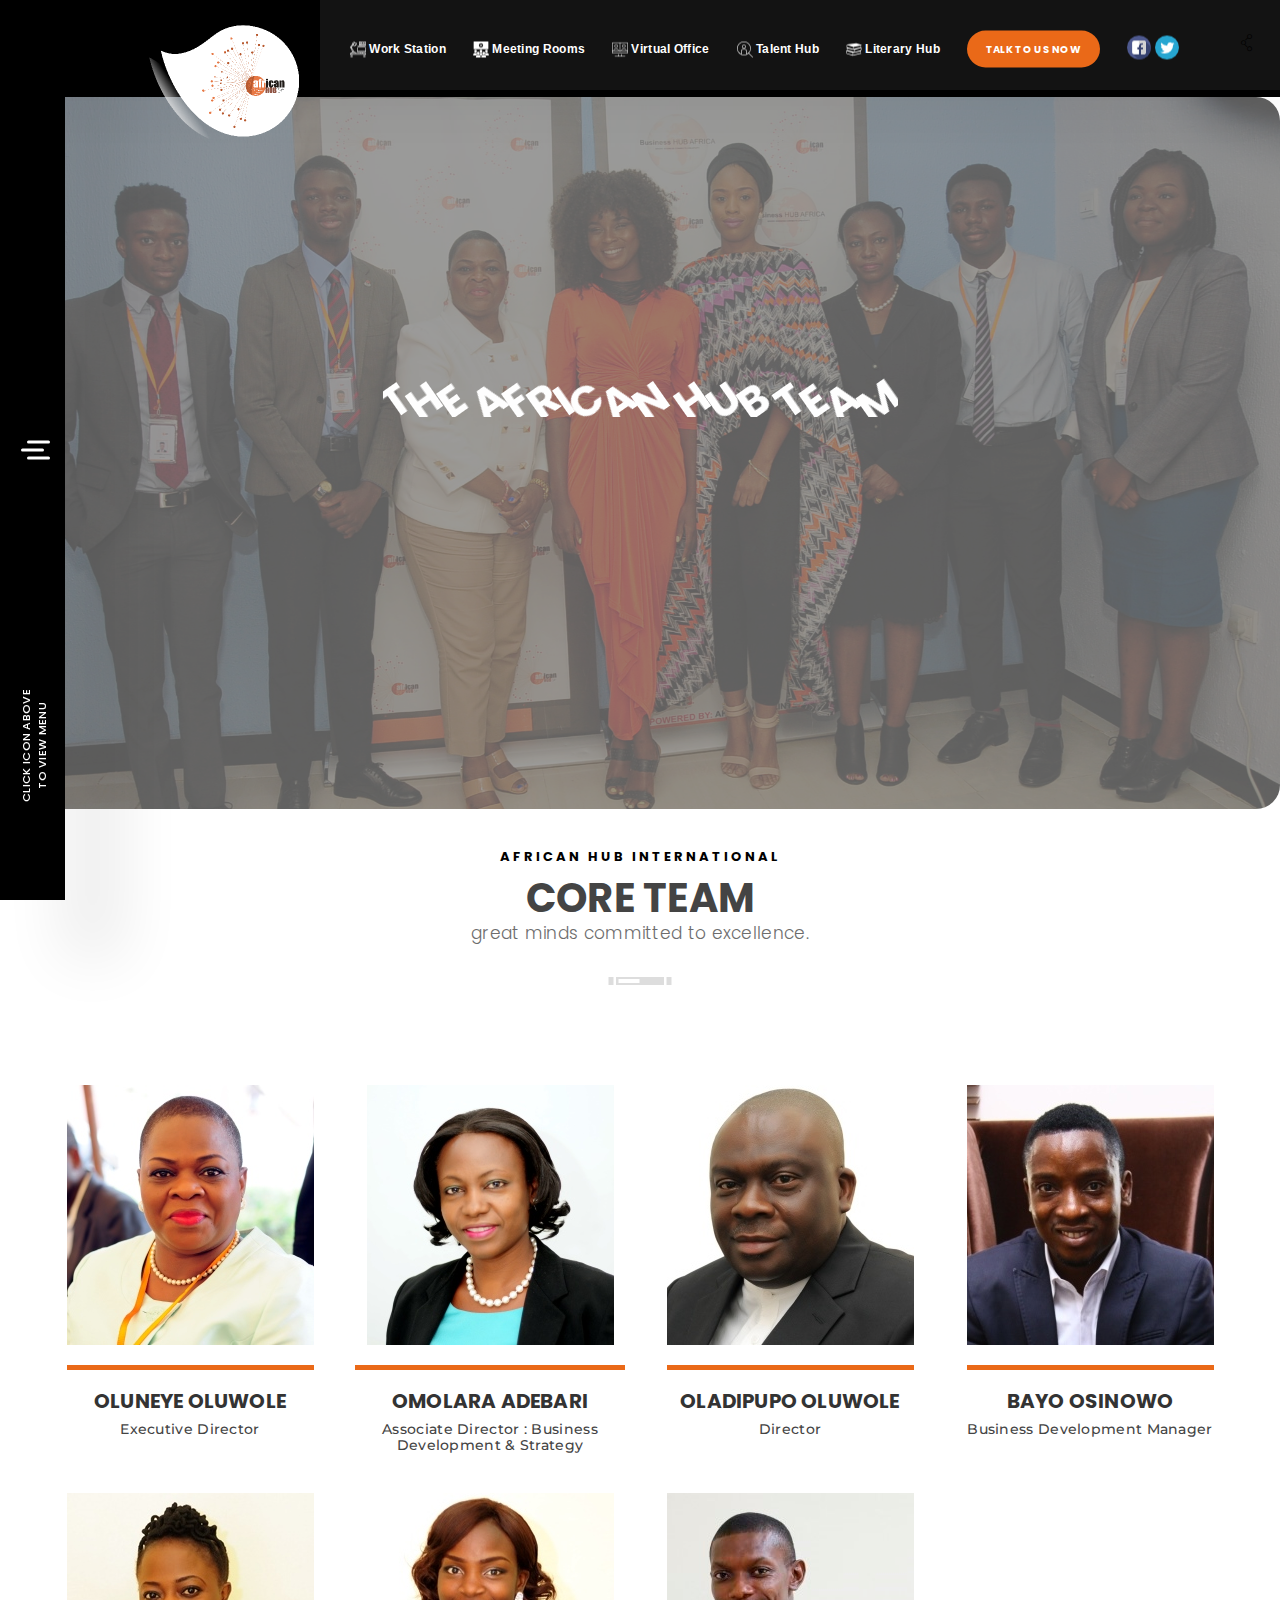
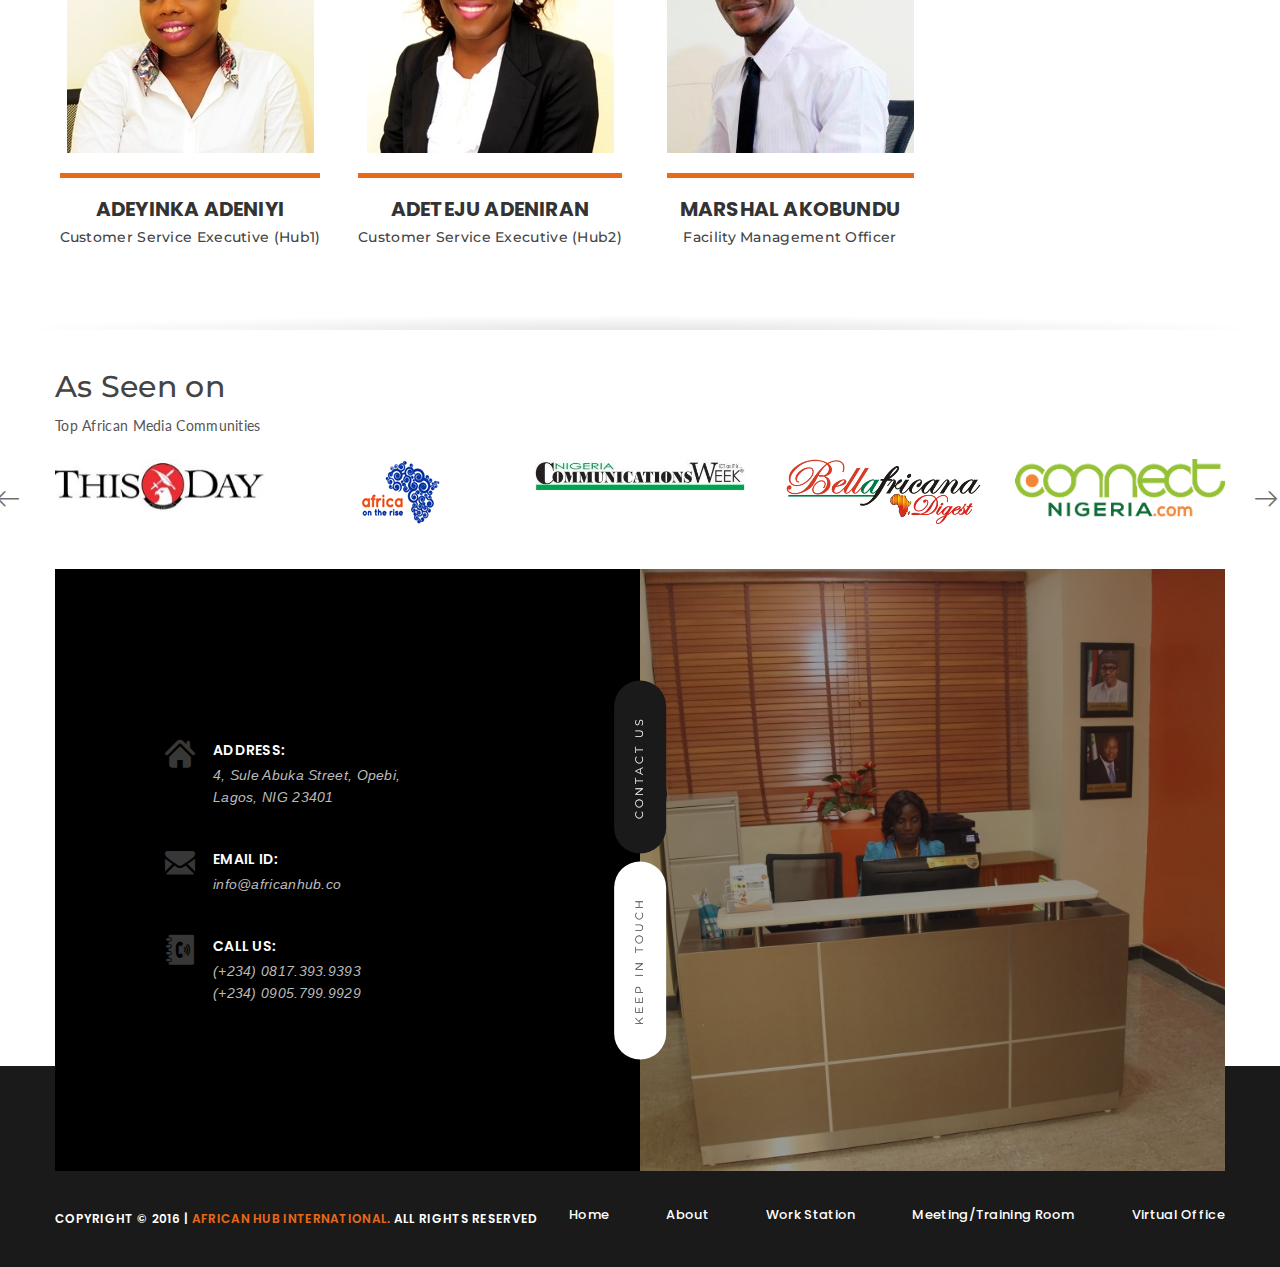
==== commit 8765ad95: "Updated Pages" ====
--- a/about.html
+++ b/about.html
@@ -68,11 +68,11 @@
                 <div class="mnu-inn">
                     <span class="mnu-cls-btn"><i class="fa fa-times"></i></span>
                     <ul>
-                         <li><a href="#" title="">Home</a></li>
-                         <li><a href="#" title="">Work Station</a></li>
-                         <li><a href="#" title="">Meeting/Training Room</a></li>
-                         <li><a href="#" title="">Talent Hub</a></li>
-                         <li><a href="#" title="">Literary Hub</a></li>
+                         <li><a href="index.html" title="">Home</a></li>
+                         <li><a href="work-station.html" title="">Work Station</a></li>
+                         <li><a href="meeting-room.html" title="">Meeting/Training Room</a></li>
+                         <li><a href="talent-hub.html" title="">Talent Hub</a></li>
+                         <li><a href="literary-hub.html" title="">Literary Hub</a></li>
                     </ul> 
                 </div>
             </div>
@@ -426,15 +426,15 @@
                 </div>
             </div>
         </footer><!-- Footer -->
-        <div class="btmbar">
+         <div class="btmbar">
             <div class="container">
                 <p>Copyright &copy; 2016 | <a href="#" title="" style="color: #ea6918;">African Hub International.</a> All Rights Reserved</p>
-                <ul class="btm-lnks hidden-xs">
-                    <li><a href="#" title="">Home</a></li>
-                    <li><a href="#" title="">About</a></li>
-                    <li><a href="#" title="">Work Station</a></li>
-                    <li><a href="#" title="">Meeting/Training Room</a></li>
-                    <li><a href="#" title="">Virtual Office</a></li>
+                 <ul class="btm-lnks hidden-xs">
+                    <li><a href="index.html" title="">Home</a></li>
+                    <li><a href="about.html" title="">About</a></li>
+                    <li><a href="work-station.html" title="">Work Station</a></li>
+                    <li><a href="meeting-room.html" title="">Meeting/Training Room</a></li>
+                    <li><a href="virtual-office.html" title="">Virtual Office</a></li>
                 </ul>
             </div>
         </div><!-- Bottom Bar -->
